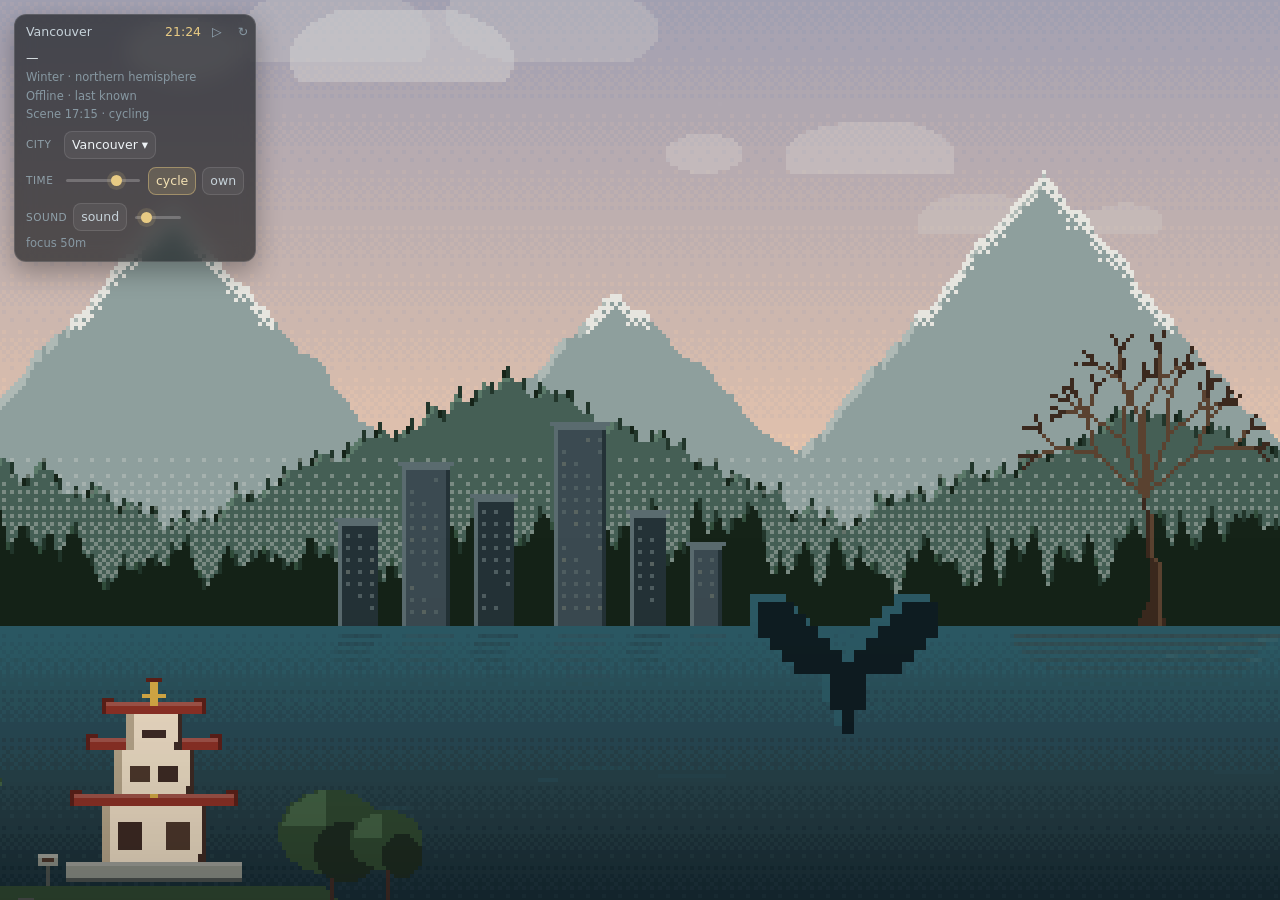
==== focus/index.html @ d21e5968 "Move all controls into the corner card, drop the bottom bar and manual weather" ====
<!doctype html>
<html lang="en">
<head>
<meta charset="utf-8">
<meta name="viewport" content="width=device-width,initial-scale=1">
<title>Pixel garden — six cities, one view</title>
<style>
  html,body{margin:0;height:100%;overflow:hidden;background:#070a0c}
  canvas{position:fixed;inset:0;display:block;image-rendering:pixelated;image-rendering:crisp-edges}

  /* ---- controls live inside the corner card ---- */
  #infoBody .ctl{display:flex;align-items:center;gap:6px;margin-top:5px}
  #infoBody .ctl .lbl{color:#8fa0a9;font-size:10.5px;letter-spacing:.05em;text-transform:uppercase;min-width:32px}
  #infoBody .ctl button{padding:4px 7px}
  #infoBody #hour{width:74px}
  #infoBody #vol{width:46px}
  button{font:inherit;color:#c6d2d9;background:rgba(255,255,255,.055);border:1px solid rgba(255,255,255,.11);
      border-radius:8px;padding:5px 8px;cursor:pointer;transition:background .15s,color .15s,border-color .15s}
  button:hover{background:rgba(255,255,255,.13);color:#fff}
  button[aria-pressed="true"]{background:rgba(232,203,132,.17);border-color:rgba(232,203,132,.45);color:#f4e2b4}
  input[type=range]{-webkit-appearance:none;appearance:none;height:3px;border-radius:2px;
      background:rgba(255,255,255,.22);outline:none;cursor:pointer}
  input[type=range]::-webkit-slider-thumb{-webkit-appearance:none;width:11px;height:11px;border-radius:50%;
      background:#e8cb84;box-shadow:0 0 0 4px rgba(232,203,132,.14);cursor:pointer}
  input[type=range]::-moz-range-thumb{width:11px;height:11px;border:0;border-radius:50%;background:#e8cb84}
  #cityBtn{color:#eef3f6}
  #cityMenu{position:fixed;z-index:7;display:flex;flex-direction:column;gap:2px;padding:6px;
      border-radius:12px;background:rgba(10,14,17,.9);border:1px solid rgba(255,255,255,.14);
      backdrop-filter:blur(12px);-webkit-backdrop-filter:blur(12px);
      box-shadow:0 14px 34px rgba(0,0,0,.45);min-width:132px}
  #cityMenu[hidden]{display:none}
  #cityMenu button{text-align:left;border:0;background:transparent;color:#c6d2d9;padding:6px 10px;
      border-radius:7px;white-space:nowrap}
  #cityMenu button:hover{background:rgba(255,255,255,.12);color:#fff}
  #cityMenu button[aria-pressed="true"]{color:#f4e2b4;background:rgba(232,203,132,.12)}

  /* ---- corner card (same contract as relax.html) ---- */
  #info{position:fixed;top:14px;left:14px;z-index:6;min-width:172px;
      background:rgba(10,14,17,.62);border:1px solid rgba(255,255,255,.13);border-radius:12px;
      backdrop-filter:blur(10px);-webkit-backdrop-filter:blur(10px);
      color:#e6edf1;font:12.5px/1.45 system-ui,-apple-system,"Segoe UI",sans-serif;overflow:hidden;
      box-shadow:0 10px 26px rgba(0,0,0,.3)}
  #infoHead{display:flex;align-items:center;gap:8px;width:100%;padding:8px 11px;
      background:transparent;border:0;color:inherit;font:inherit;cursor:pointer;text-align:left;border-radius:0}
  #infoHead:hover{background:rgba(255,255,255,.07)}
  #infoRefresh{background:transparent;border:0;color:#8798a2;font:inherit;line-height:1;
      padding:1px 3px;margin:0;cursor:pointer;border-radius:6px;display:inline-flex;align-items:center}
  #infoRefresh:hover:not(:disabled){color:#fff;background:rgba(255,255,255,.12)}
  #infoRefresh:disabled{opacity:.28;cursor:default}
  #infoRefresh.spin{animation:info-spin .9s linear infinite}
  @keyframes info-spin{to{transform:rotate(360deg)}}
  @media (prefers-reduced-motion: reduce){ #infoRefresh.spin{animation:none} }
  #infoPlace{flex:auto;color:#c6d2d9;overflow:hidden;text-overflow:ellipsis;white-space:nowrap}
  #infoClock{font-variant-numeric:tabular-nums;color:#e8cb84}
  #info .chev{font-size:9px;color:#8798a2;transition:transform .18s}
  #info:not(.closed) .chev{transform:rotate(180deg)}
  #infoBody{padding:0 11px 9px;display:flex;flex-direction:column;gap:3px}
  #info.closed #infoBody{display:none}
  #infoBody .row{display:flex;gap:6px;align-items:baseline}
  #infoPlay{background:transparent;border:0;color:#93a6b3;font:inherit;line-height:1;
      padding:1px 3px;margin:0 2px 0 0;cursor:pointer;border-radius:6px;display:inline-flex;align-items:center}
  #infoPlay:hover{color:#fff;background:rgba(255,255,255,.12)}
  #infoPlay[data-on="true"]{color:#e8cb84}
  #infoSession{color:#e8cb84;font-variant-numeric:tabular-nums;cursor:pointer}
  #infoSession.break{color:#9fd0b8}
  #infoSession.muted{color:#93a6b3}
  #infoBody .muted{color:#8798a2;font-size:11.5px;line-height:1.35}
  @media (max-width:760px){ #info{top:10px;left:10px;min-width:150px} }

  /* ---- the pagoda island is a link into the voxel garden ----
     Sits under the UI (z-index 4 < bar's 5 and card's 6) so it can never eat a
     click meant for the controls; the rectangle itself is placed in JS from the
     framebuffer geometry, so it tracks the island on any window size. */
  #gardenLink{position:fixed;z-index:4;display:block;cursor:pointer;border-radius:8px;
      text-decoration:none;-webkit-tap-highlight-color:transparent}
  #gardenLink .hint{position:absolute;left:50%;bottom:100%;transform:translate(-50%,-7px);
      padding:4px 9px;border-radius:999px;white-space:nowrap;pointer-events:none;
      background:rgba(10,14,17,.70);border:1px solid rgba(255,255,255,.14);
      color:#dfe8ee;font:11.5px/1 system-ui,-apple-system,"Segoe UI",sans-serif;
      letter-spacing:.06em;opacity:0;transition:opacity .16s}
  #gardenLink:hover .hint,#gardenLink:focus-visible .hint{opacity:1}
  #gardenLink:focus-visible{outline:2px solid rgba(232,203,132,.75);outline-offset:3px}
  @media (prefers-reduced-motion: reduce){ #gardenLink .hint{transition:none} }
</style>
</head>
<body>
<canvas id="scene"></canvas>

<a id="gardenLink" href="../voxel-garden/" aria-label="Enter the garden">
  <span class="hint" aria-hidden="true">enter the garden</span>
</a>

<div id="cityMenu" hidden>
  <button data-city="vancouver" aria-pressed="true">Vancouver</button>
  <button data-city="toronto" aria-pressed="false">Toronto</button>
  <button data-city="hawaii" aria-pressed="false">Hawai&lsquo;i</button>
  <button data-city="hongkong" aria-pressed="false">Hong Kong</button>
  <button data-city="amsterdam" aria-pressed="false">Amsterdam</button>
  <button data-city="sydney" aria-pressed="false">Sydney</button>
</div>
<div id="info">
  <div id="infoHead" role="button" tabindex="0" aria-expanded="true" title="Location, weather and time">
    <span id="infoPlace">Vancouver</span>
    <span id="infoClock">--:--</span>
    <button id="infoPlay" aria-label="Start a focus session" title="Start a focus session (f)">&#9655;</button>
    <button id="infoRefresh" aria-label="Refresh weather" title="Refresh weather now">&#8635;</button>
    <span class="chev" aria-hidden="true">&#9660;</span>
  </div>
  <div id="infoBody">
    <div class="row"><span id="infoCond">Clear sky</span><span id="infoTemp"></span></div>
    <div class="row muted" id="infoSeason"></div>
    <div class="row muted" id="infoMeta"></div>
    <div class="row muted" id="infoScene" hidden></div>
    <div class="ctl"><span class="lbl">city</span>
      <button id="cityBtn" aria-haspopup="true" aria-expanded="false" title="Change city">Vancouver &#9662;</button></div>
    <div class="ctl"><span class="lbl">time</span>
      <input id="hour" type="range" min="0" max="24" step="0.05" value="17.2" aria-label="Time of day">
      <button id="cycle" aria-pressed="true" title="Slow day and night cycle">cycle</button>
      <button id="own" aria-pressed="false" title="Use your own clock instead of the city's">own</button></div>
    <div class="ctl" style="margin-bottom:2px"><span class="lbl">sound</span>
      <button id="snd" aria-pressed="false" title="Ambient sound">sound</button>
      <input id="vol" type="range" min="0" max="1" step="0.01" value="0.18" aria-label="Volume"></div>
    <div class="row" id="infoSession"></div>
  </div>
</div>

<script>
"use strict";

/* =========================================================================
   Pixel garden — a low-resolution framebuffer drawn like pixel art, full bleed.
   Everything below paints into a ~480x270 art-pixel buffer using flat
   rectangles, per-pixel ordered dithering (4x4 Bayer) and image blits.
   No paths, no gradients: that keeps it honest pixel art and keeps the frame
   cheap enough to run at 60fps.
   ========================================================================= */

/* ------------------------------------------------------------------ utils */
const clamp = (v, a, b) => v < a ? a : v > b ? b : v;
const lerp  = (a, b, t) => a + (b - a) * t;

function mulberry32(a){
  return function(){
    a = (a + 0x6D2B79F5) | 0;
    let t = Math.imul(a ^ (a >>> 15), 1 | a);
    t = (t + Math.imul(t ^ (t >>> 7), 61 | t)) ^ t;
    return ((t ^ (t >>> 14)) >>> 0) / 4294967296;
  };
}

// ordered 4x4 Bayer matrix (values 0..15) — the whole dithering look comes from this
const BAYER = [0,8,2,10, 12,4,14,6, 3,11,1,9, 15,7,13,5];
const bay = (x, y) => BAYER[((y & 3) << 2) | (x & 3)];

const colCache = new Map();
function hex2rgb(h){
  const n = parseInt(h.slice(1), 16);
  return [(n >> 16) & 255, (n >> 8) & 255, n & 255];
}
function rgbArrStr(c){ return "rgb(" + (c[0] | 0) + "," + (c[1] | 0) + "," + (c[2] | 0) + ")"; }
function withA(h, a){
  const c = hex2rgb(h);
  return "rgba(" + c[0] + "," + c[1] + "," + c[2] + "," + a.toFixed(3) + ")";
}
function mixCol(a, b, t){                    // hex + hex -> rgb string
  t = t < 0 ? 0 : t > 1 ? 1 : t;
  const key = a + b + (t * 64 | 0);
  let v = colCache.get(key);
  if(v) return v;
  const A = hex2rgb(a), B = hex2rgb(b);
  v = rgbArrStr([lerp(A[0], B[0], t), lerp(A[1], B[1], t), lerp(A[2], B[2], t)]);
  colCache.set(key, v);
  return v;
}
function darken(h, f){
  const c = hex2rgb(h);
  return rgbArrStr([c[0] * f, c[1] * f, c[2] * f]);
}
function lighten(h, f){
  const c = hex2rgb(h);
  return rgbArrStr([lerp(c[0], 255, f), lerp(c[1], 255, f), lerp(c[2], 255, f)]);
}

/* ------------------------------------------------------------- DOM helpers */
const hasDOM = typeof document !== "undefined" && typeof document.createElement === "function";
function makeCanvas(w, h){
  const c = document.createElement("canvas");
  c.width  = Math.max(1, Math.round(w));
  c.height = Math.max(1, Math.round(h));
  return c;
}
const ctx2 = c => c.getContext("2d");

/* a rectangle is the only drawing primitive we allow ourselves */
function R(g, x, y, w, h, col){
  if(w <= 0 || h <= 0) return;
  g.fillStyle = col;
  g.fillRect(Math.round(x), Math.round(y), Math.max(1, Math.round(w)), Math.max(1, Math.round(h)));
}

/* ------------------------------------------------------------ mood table */
// copied verbatim from relax.html: keyframes are sky top/bottom, a multiply
// tint, and a night amount.  h in 0..24.
const MOOD = [
  { h: 0.0,  top: [7, 11, 24],    bot: [17, 27, 45],    tint: [28, 40, 84],   ta: 0.76, night: 1.00 },
  { h: 4.6,  top: [24, 30, 54],   bot: [64, 52, 80],    tint: [64, 56, 104],  ta: 0.62, night: 0.85 },
  { h: 6.4,  top: [152, 172, 206],bot: [244, 208, 182], tint: [255, 190, 150],ta: 0.20, night: 0.18 },
  { h: 9.0,  top: [178, 210, 232],bot: [238, 244, 246], tint: [255, 250, 240],ta: 0.05, night: 0.00 },
  { h: 13.0, top: [188, 220, 240],bot: [240, 246, 244], tint: [255, 255, 255],ta: 0.00, night: 0.00 },
  { h: 16.8, top: [200, 214, 236],bot: [251, 236, 212], tint: [255, 226, 186],ta: 0.12, night: 0.00 },
  { h: 18.6, top: [112, 100, 138],bot: [240, 164, 122], tint: [255, 152, 104],ta: 0.34, night: 0.24 },
  { h: 20.4, top: [22, 32, 54],   bot: [34, 46, 70],    tint: [36, 50, 100],  ta: 0.72, night: 0.90 },
  { h: 24.0, top: [7, 11, 24],    bot: [17, 27, 45],    tint: [28, 40, 84],   ta: 0.76, night: 1.00 }
];

function moodAt(h){
  h = ((h % 24) + 24) % 24;
  let i = 0;
  while(i < MOOD.length - 2 && h > MOOD[i + 1].h) i++;
  const a = MOOD[i], b = MOOD[i + 1];
  const t = (h - a.h) / Math.max(1e-6, b.h - a.h);
  const mix = (p, q) => [lerp(p[0], q[0], t), lerp(p[1], q[1], t), lerp(p[2], q[2], t)];
  return {
    top: mix(a.top, b.top), bot: mix(a.bot, b.bot), tint: mix(a.tint, b.tint),
    ta: lerp(a.ta, b.ta, t), night: lerp(a.night, b.night, t)
  };
}

/* --------------------------------------------------------------- palettes */
// 14-16 colours per city.  Everything painted into the layers comes from here;
// the mood tint is applied once, on top of the whole frame, so the palette is
// simply multiplied towards the hour's colour and stays limited.
const PAL = {
  vancouver: {
    mtnFar:"#8ea5a8", mtnFarHi:"#aec0c1", snow:"#e6eeee", mist:"#c9d6d7",
    mtn:"#45625a", mtnHi:"#5b7d70", fir:"#22382e", firHi:"#31503f", firLo:"#152419",
    tower:"#3b4d56", towerHi:"#5a6f76", towerLo:"#24333a",
    win:"#e8b564", water:"#173440", waterHi:"#2c5d6c", waterLo:"#0c2029", whale:"#0f1e24",
    // the near tree's four seasonal colour sets (petals / foliage / amber / bark)
    tree: {
      trunk:"#3b2a20", branch:"#5a4433", snow:"#e9f1f2",
      spring:{ c:"#f2bfd0", hi:"#fbe3ec", lo:"#cf8fa6", dot:"#fff4f8" },
      summer:{ c:"#2f4a38", hi:"#466b4d", lo:"#22382e", dot:"#3c5b45" },
      autumn:{ c:"#c88a3a", hi:"#e0a94e", lo:"#96602c", dot:"#d89a34" },
      winter:{ c:"#6b4a35", hi:"#8a6648", lo:"#4a3325", dot:"#e9f1f2" }
    }
  },
  toronto: {
    haze:"#c6b192", shore:"#8b8372", shoreHi:"#a69d8a",
    twr1:"#4b4237", twr2:"#3a342c", twr3:"#5d5346", twrHi:"#7c705f",
    cn:"#6f6659", cnHi:"#928776",
    maple:"#c07a2c", maple2:"#d89a34", mapleR:"#a8452a", trunk:"#3b2a20",
    water:"#274a5e", waterHi:"#3f6e83", waterLo:"#152e3c", win:"#ffd08a",
    tree: {
      trunk:"#3b2a20", branch:"#5b4534", snow:"#eaf1f2",
      spring:{ c:"#f6dbe4", hi:"#fdf0f4", lo:"#e5b9ca", dot:"#ffffff" },
      summer:{ c:"#4d6b3f", hi:"#6d8a52", lo:"#374e2d", dot:"#5c7d48" },
      autumn:{ c:"#c07a2c", hi:"#d89a34", lo:"#a8452a", dot:"#e0a94e" },
      winter:{ c:"#6a5848", hi:"#84705c", lo:"#4b3d32", dot:"#eaf1f2" }
    }
  },
  hawaii: {
    ridge:"#3d353d", ridgeHi:"#5e5259", ridgeLo:"#282229", haze:"#c9b7b2",
    sand:"#d9c48c", sandLo:"#bda874", sandHi:"#efdfb2",
    lava:"#241f24", palm:"#2c4030", palmHi:"#47683f", palmLo:"#1b2a1e",
    lagoon:"#1f6f78", lagoonHi:"#3fa0a0", lagoonLo:"#124a55",
    pink:"#e0576f", cream:"#f2e6d0",
    // a hibiscus/plumeria shrub: evergreen in the tropics, so winter keeps a
    // crown (fewer, paler blooms) instead of going bare
    tree: {
      trunk:"#3f3026", branch:"#5a4636", snow:"#eef2f0",
      spring:{ c:"#e88fa0", hi:"#f6cfd8", lo:"#cf6a7e", dot:"#f6e8d4" },
      summer:{ c:"#47683f", hi:"#618a52", lo:"#2c4030", dot:"#f2e6d0" },
      autumn:{ c:"#6f7a3e", hi:"#93a052", lo:"#4c5528", dot:"#e8b3aa" },
      winter:{ c:"#3a5240", hi:"#4e6b50", lo:"#26382a", dot:"#f4cfc8" }
    }
  },
  hongkong: {
    hill:"#1b3b40", hillHi:"#2a545a",
    t1:"#17323a", t2:"#1e424b", t3:"#26525c", tHi:"#3c6c74",
    neon:"#e0303a", neon2:"#ff6a4a", amber:"#ffc25e", win:"#ffd08a",
    water:"#0f2a33", waterHi:"#245a66", waterLo:"#081a20",
    haze:"#7d99a2", sail:"#a83a30",
    // bauhinia: orchid-pink blossom in spring, dense green summer, a little
    // autumn colour, and a bare-ish subtropical winter
    tree: {
      trunk:"#2b2320", branch:"#453630", snow:"#e9f1f2",
      spring:{ c:"#d886b6", hi:"#efc2da", lo:"#a8558a", dot:"#f7dcea" },
      summer:{ c:"#3b5a44", hi:"#527a58", lo:"#283e2e", dot:"#6f944f" },
      autumn:{ c:"#a87a3a", hi:"#c99a4e", lo:"#7a5528", dot:"#d8a552" },
      winter:{ c:"#5a4636", hi:"#75604c", lo:"#3d3028", dot:"#e9f1f2" }
    }
  },
  amsterdam: {
    brickA:"#8f3f2e", brickB:"#a9563c", brickC:"#c07050", brickD:"#d9c6a8",
    roof:"#463630", roofLo:"#2b2320", trim:"#ece0c8", door:"#3f3026",
    canal:"#2c5142", canalHi:"#4b7f68", canalLo:"#19312a",
    gold:"#d8a552", tulipR:"#d24b6a", tulipY:"#e8b23c", leaf:"#3d5a3a", elm:"#4d6b46",
    // the canal-side elm: fresh samara green in spring, deep green summer,
    // amber autumn, bare winter
    tree: {
      trunk:"#3b3028", branch:"#55463a", snow:"#e9f1f2",
      spring:{ c:"#a8c47a", hi:"#c9e0a0", lo:"#7fa15c", dot:"#e8e2b0" },
      summer:{ c:"#3d5a3a", hi:"#587a4c", lo:"#2c4229", dot:"#4d6b46" },
      autumn:{ c:"#a8762e", hi:"#c99a44", lo:"#7c5522", dot:"#d8a552" },
      winter:{ c:"#5c4c3c", hi:"#77654f", lo:"#41352a", dot:"#e9f1f2" }
    }
  },
  sydney: {
    haze:"#b9c9cf", farHill:"#7d98a0", farHillHi:"#9ab2b8", farLo:"#5c7680",
    tower:"#5c7480", towerHi:"#7e96a0", towerLo:"#3b4f59", win:"#ffd79a",
    steel:"#5d6975", steelHi:"#8b98a3", steelLo:"#39434d",
    stone:"#a2967f", stoneHi:"#c2b69d", stoneLo:"#6d6455",
    sail:"#f2efe3", sailHi:"#ffffff", sailLo:"#cfc9b8", shellShadow:"#b7b0a0",
    podium:"#8a6a52", grass:"#4c6b45", grassHi:"#6b8b57",
    sand:"#d9c79c", sandHi:"#efdfb2",
    jac:"#8b7fbd", jacHi:"#a99dd6", jacLo:"#5f5686", bark:"#3a3129",
    ferry:"#e8e6dc", ferryGreen:"#2f6b52",
    water:"#1b4453", waterHi:"#2f6a7d", waterLo:"#0d2530",
    // southern hemisphere, so the crown runs inverted: purple blossom in
    // spring (Oct), green summer, thinned olive autumn, bare-ish winter
    tree: {
      trunk:"#3a3129", branch:"#54473c", snow:"#eef2f0",
      spring:{ c:"#8b7fbd", hi:"#a99dd6", lo:"#5f5686", dot:"#c8c0e8" },
      summer:{ c:"#4c6b45", hi:"#6b8b57", lo:"#375032", dot:"#7fa15c" },
      autumn:{ c:"#7e8450", hi:"#9aa066", lo:"#5f6538", dot:"#b0a060" },
      winter:{ c:"#6a5a48", hi:"#88765f", lo:"#4c4034", dot:"#eef2f0" }
    }
  }
};

/* ------------------------------------------------------------ city records
   One record per city.  Everything that differs between cities lives here:
   the palette, the landmark art key, the clock zone, the coordinates for the
   Open-Meteo fetch, the drift key, any per-city rules (Sydney has no snow in
   its summer), and the near/mid `tree` spec that is the source of the drift.
   The builders way below are just a table keyed by landmark.

   `tree`: one species per city, baked into a layer with four seasonal crowns:
     kind    species label (documentation + harness)
     layer   "near" or "mid" (which baked layer it belongs to)
     x       frame x as a fraction of BW; an array means a small group of
             trunks of the same species (Toronto's maples, Sydney's jacarandas)
     baseY   trunk foot as a fraction of BH (0.665 == the waterline)
     h       trunk height in art px at the 480x270 reference size (array ok)
     form    silhouette: w/h crown box, cluster count, trunk width, lean
     crowns  per season: { w,h } size multipliers, `dots` bloom count,
             `gap` for the sky holes in autumn, or `bare: true` for winter
   The crown colours themselves live in PAL[city].tree[season]. */
const CITIES = [
  {
    id: "vancouver", name: "Vancouver", seed: 11,
    lat: 49.2827, lon: -123.1207, tz: "America/Vancouver",
    palette: PAL.vancouver, landmark: "vancouver", drift: "vancouver",
    // a cherry on the far shore: blossom in spring, then a dark fir-green
    // canopy (its summer drift is fir needles), amber autumn, bare winter
    tree: {
      kind: "cherry", layer: "mid", x: 0.79, baseY: 0.665, h: 38,
      form: { w: 28, h: 26, clusters: 3, trunk: 2, lean: -2, shape: "broad" },
      crowns: {
        spring: { w: 1.00, h: 0.95, dots: 9, lift: 0.55 },
        summer: { w: 1.06, h: 1.05, dots: 0, lift: 0.55 },
        autumn: { w: 0.96, h: 0.90, dots: 3, gap: 0.55, lift: 0.55 },
        winter: { bare: true, twig: 0.85 }
      }
    }
  },
  {
    id: "toronto", name: "Toronto", seed: 23,
    lat: 43.6532, lon: -79.3832, tz: "America/Toronto",
    palette: PAL.toronto, landmark: "toronto", drift: "toronto",
    // the two maples on the near island bank, moved into the tree system
    tree: {
      kind: "maple", layer: "mid", x: [0.72, 0.84], baseY: 0.665, h: [38, 30],
      form: { w: 29, h: 27, clusters: 3, trunk: 2, lean: 1, shape: "broad" },
      crowns: {
        spring: { w: 1.00, h: 0.92, dots: 0, lift: 0.55 },
        summer: { w: 1.08, h: 1.06, dots: 0, lift: 0.55 },
        autumn: { w: 1.00, h: 0.95, dots: 0, gap: 0.50, lift: 0.55 },
        winter: { bare: true, twig: 0.90 }
      }
    }
  },
  {
    id: "hawaii", name: "Hawai'i", seed: 37,
    lat: 21.3069, lon: -157.8583, tz: "Pacific/Honolulu",
    palette: PAL.hawaii, landmark: "hawaii", drift: "hawaii",
    // a plumeria/hibiscus shrub on the beach; tropical, so it never goes bare
    tree: {
      kind: "plumeria", layer: "mid", x: 0.79, baseY: 0.665, h: 15,
      form: { w: 34, h: 24, clusters: 4, trunk: 2, lean: 1, shape: "shrub" },
      crowns: {
        spring: { w: 0.98, h: 0.92, dots: 10, lift: 0.60 },
        summer: { w: 1.06, h: 1.02, dots: 7, lift: 0.60 },
        autumn: { w: 0.98, h: 0.94, dots: 5, gap: 0.28, lift: 0.60 },
        winter: { w: 0.92, h: 0.88, dots: 4, lift: 0.60 }
      }
    }
  },
  {
    id: "hongkong", name: "Hong Kong", seed: 41,
    lat: 22.3193, lon: 114.1694, tz: "Asia/Hong_Kong",
    palette: PAL.hongkong, landmark: "hongkong", drift: "hongkong",
    // a bauhinia on the Kowloon promenade, in front of the tower wall
    tree: {
      kind: "bauhinia", layer: "mid", x: 0.79, baseY: 0.665, h: 34,
      form: { w: 27, h: 24, clusters: 3, trunk: 2, lean: -1, shape: "broad" },
      crowns: {
        spring: { w: 1.00, h: 0.94, dots: 7, lift: 0.55 },
        summer: { w: 1.08, h: 1.06, dots: 0, lift: 0.55 },
        autumn: { w: 0.96, h: 0.92, dots: 0, gap: 0.35, lift: 0.55 },
        winter: { bare: true, twig: 0.80 }
      }
    }
  },
  {
    id: "amsterdam", name: "Amsterdam", seed: 53,
    lat: 52.3676, lon: 4.9041, tz: "Europe/Amsterdam",
    palette: PAL.amsterdam, landmark: "amsterdam", drift: "amsterdam",
    // the canal-side elms, standing on the far bank in the gable gaps
    tree: {
      kind: "elm", layer: "mid", x: [0.72, 0.84], baseY: 0.665, h: [28, 36],
      form: { w: 24, h: 30, clusters: 3, trunk: 2, lean: 0, shape: "tall" },
      crowns: {
        spring: { w: 0.94, h: 1.00, dots: 6, lift: 0.50 },
        summer: { w: 1.04, h: 1.08, dots: 0, lift: 0.50 },
        autumn: { w: 0.94, h: 0.96, dots: 0, gap: 0.45, lift: 0.50 },
        winter: { bare: true, twig: 0.85 }
      }
    }
  },
  {
    id: "sydney", name: "Sydney", seed: 61,
    lat: -33.8688, lon: 151.2093, tz: "Australia/Sydney",
    palette: PAL.sydney, landmark: "sydney", drift: "sydney",
    noSnow: ["summer"],      // December is high summer here: no snow, by construction
    // the two jacarandas on the sandstone quay, moved into the tree system;
    // the hemisphere inverts the calendar, not the crown colours
    tree: {
      kind: "jacaranda", layer: "mid", x: [0.72, 0.84], baseY: 0.665, h: [36, 29],
      form: { w: 28, h: 27, clusters: 3, trunk: 2, lean: -1, shape: "tall" },
      crowns: {
        spring: { w: 1.00, h: 1.00, dots: 8, lift: 0.52 },
        summer: { w: 1.06, h: 1.06, dots: 0, lift: 0.52 },
        autumn: { w: 0.86, h: 0.90, dots: 0, gap: 0.60, lift: 0.52 },
        winter: { bare: true, twig: 0.95, tuft: 2 }
      }
    }
  }
];

const CITY_BY_ID = {};
for(const c of CITIES) CITY_BY_ID[c.id] = c;
const CITY_IDS = CITIES.map(c => c.id);
const cityRecord = id => CITY_BY_ID[id] || CITIES[0];

/* --------------------------------------------------------------- seasons
   Hemisphere-aware: the same calendar month is a different season below the
   equator.  The month comes from the city's *local* date through Intl, so in
   October Toronto is in autumn and Sydney is in spring. */
const SEASONS = ["spring", "summer", "autumn", "winter"];   // March-first
function hemisphereOf(lat){ return lat < 0 ? "south" : "north"; }
function seasonOf(month, lat){
  // month 1..12: Mar-May spring, Jun-Aug summer, Sep-Nov autumn, Dec-Feb winter;
  // the southern hemisphere is that shifted by two seasons.
  if(!Number.isFinite(month)) month = 1;
  const m = (((Math.round(month) - 3) % 12) + 12) % 12;
  const idx = Math.floor(m / 3);
  const flip = hemisphereOf(lat) === "south" ? 2 : 0;
  return SEASONS[(idx + flip) % 4];
}
function localParts(tz){
  try{
    const parts = new Intl.DateTimeFormat("en-GB", {
      timeZone: tz, year: "numeric", month: "2-digit", day: "2-digit",
      hour: "2-digit", minute: "2-digit", hour12: false
    }).formatToParts(new Date());
    const get = t => Number((parts.find(p => p.type === t) || {}).value);
    return { year: get("year"), month: get("month"), day: get("day"),
             hour: get("hour") % 24, minute: get("minute") };
  }catch(e){
    const d = new Date();
    return { year: d.getFullYear(), month: d.getMonth() + 1, day: d.getDate(),
             hour: d.getHours(), minute: d.getMinutes() };
  }
}
function localHour(tz){
  const p = localParts(tz);
  return p.hour + p.minute / 60;
}
function seasonNow(id){
  const c = cityRecord(id || state.city);
  return seasonOf(localParts(c.tz).month, c.lat);
}

/* ---------------------------------------------------------- seasonal drift
   One table keyed by (city id, season): sprite colours, fall rate, sideways
   wobble, how much of the shared particle pool to use, and the sprite shape.
   `cols` are palette values or hex.  The particles now leave from the emitters
   of the city's baked tree crowns (`scene.treeEmitters`); `ambient` is the
   optional fraction of the pool that still trickles in from the top of the
   frame (only Hong Kong's summer haze motes use it — haze has no canopy).
   A season mapped to null means no drift at all. */
const PLUMERIA = { cols: [PAL.hawaii.cream, "#f4cfc8", "#e8b3aa"],
                   rate: 6, wobble: 11, n: 14, shape: "petal" };
const DRIFT = {
  vancouver: {
    spring: { cols: ["#f7d9e0", "#f0bfcb", "#fbeef1"], rate: 9,  wobble: 14, n: 16, shape: "petal" },  // cherry
    summer: { cols: ["#2f4a38", "#3c5b45", "#22382e"], rate: 11, wobble: 6,  n: 12, shape: "seed"  },  // fir needles
    autumn: { cols: ["#b9743a", "#d39a4e", "#8f5a2e"], rate: 12, wobble: 15, n: 18, shape: "leaf"  },  // leaves
    winter: null
  },
  toronto: {
    spring: { cols: ["#f6dbe4", "#eec3d1", "#fdf0f4"], rate: 9,  wobble: 13, n: 18, shape: "petal" },  // blossom
    summer: { cols: ["#dfd6ad", "#c6b98a", "#f1ead0"], rate: 7,  wobble: 20, n: 12, shape: "seed"  },  // seeds
    autumn: { cols: [PAL.toronto.maple, PAL.toronto.maple2, PAL.toronto.mapleR],
                       rate: 13, wobble: 16, n: 24, shape: "leaf" },                                    // maple
    winter: null
  },
  hawaii: {                                  // plumeria, all year round
    spring: PLUMERIA, summer: PLUMERIA, autumn: PLUMERIA, winter: PLUMERIA
  },
  hongkong: {
    spring: { cols: ["#d886b6", "#c266a0", "#efc2da"], rate: 8, wobble: 13, n: 14, shape: "petal" },  // bauhinia
    summer: { cols: ["#dfe8ec", "#c9d6db", "#f2f6f7"], rate: 3, wobble: 5,  n: 16, shape: "mote",
              ambient: 1 },                                                                     // sea haze
    autumn: null,
    winter: null
  },
  amsterdam: {
    // the elm's spring drift is its pale samara/blossom, so it has a canopy to
    // fall from; the red/yellow tulip colours live on in the (dead) window box
    spring: { cols: ["#cfe0a8", "#b9cf8f", "#e6efc2"], rate: 9, wobble: 12, n: 14, shape: "petal" },  // elm blossom
    summer: { cols: ["#c8c39a", "#b0aa7c", "#e2ddb8"], rate: 8,  wobble: 18, n: 12, shape: "seed" },  // elm seeds
    autumn: { cols: ["#8f6b34", "#b08344", "#6f5228"], rate: 12, wobble: 15, n: 16, shape: "leaf" },  // leaves
    winter: null
  },
  sydney: {
    spring: { cols: [PAL.sydney.jac, PAL.sydney.jacHi, PAL.sydney.jacLo],
                       rate: 8, wobble: 13, n: 18, shape: "petal" },                                     // jacaranda
    summer: null,                             // clear beach light, nothing falling
    autumn: null,
    winter: null
  }
};
function driftFor(id, season){
  const c = cityRecord(id || state.city);
  const byCity = DRIFT[c.drift];
  return (byCity && byCity[season || state.season]) || null;
}

/* --------------------------------------------------------------- state */
const reduceMotion = (typeof matchMedia === "function")
  ? matchMedia("(prefers-reduced-motion: reduce)").matches : false;
const isFirefox = (typeof navigator !== "undefined" && /firefox/i.test(navigator.userAgent));

const state = {
  city: "vancouver",
  hour: 17.2,
  cycleOn: !reduceMotion,
  own: false,            // "own time" mode: use the machine clock, manual weather
  wx: "clear",           // clear | rain | snow
  wxAuto: true,
  rainAmt: 0, snowAmt: 0,
  rainTarget: 0, snowTarget: 0,
  cloudAmt: 0,
  season: "autumn",      // refreshed from the city's local date in refreshSeason()
  seasonOverride: null   // harness-only: force a season for a capture
};

/* the season that city is actually in right now (local date + latitude).
   This is also the one place a season rollover is noticed: when state.season
   changes the baked scene is rebuilt once (the tree gets its new crown), and
   every later frame blits the cached layers.  Same one-off cost as a city
   switch, at most four times a session. */
function refreshSeason(){
  const c = cityRecord(state.city);
  const next = state.seasonOverride || seasonOf(localParts(c.tz).month, c.lat);
  const changed = next !== state.season;
  state.season = next;
  if(changed && scene && scene.id === state.city) buildScene(state.city);
  return state.season;
}
/* Some cities have a season in which snow simply cannot happen (Sydney in its
   December summer).  Everything that can set weather goes through this. */
function snowAllowed(season){
  const c = cityRecord(state.city);
  const s = season || state.season || "winter";
  return !c.noSnow || c.noSnow.indexOf(s) < 0;
}

/* ------------------------------------------------------- framebuffer setup */
let cv = null, dctx = null;
let BW = 480, BH = 270, px = 3;            // art-pixel buffer + integer scale
let bx = 0, by = 0;                        // where the buffer sits on the canvas
let buf = null, bctx = null;               // the framebuffer we draw into
let frameCv = null, sillCv = null;         // window frame + sill dressing
let stars = [], rain = [], snow = [], drift = [], clouds = [], birds = [];
let scene = null;                          // current city's baked layers
// bake bookkeeping: the harness asserts a season change rebuilds the scene
// exactly once.  `scene` counts successful (non-cached) bakes, `hits` the
// cached calls, `byCity` splits them per city.
const bakeStats = { scene: 0, near: 0, hits: 0, byCity: {} };
let skyCv = null, skyBucket = -999;
let waterCv = null, waterCity = "";
let yW = 181;                              // waterline in art pixels
const PAD = 16;                            // extra art px each side of layers (parallax)

function allocate(bw, bh, pixel){
  BW = Math.max(160, Math.round(bw));
  BH = Math.max(120, Math.round(bh));
  px = Math.max(1, Math.round(pixel));
  yW = Math.round(BH * 0.665);

  buf  = makeCanvas(BW, BH);
  bctx = ctx2(buf);
  bctx.imageSmoothingEnabled = false;

  skyCv = makeCanvas(BW, BH);
  skyBucket = -999;
  waterCv = null; waterCity = "";

  frameCv = buildFrame();
  buildClouds();
  buildStars();
  buildParticles();
  buildScene(state.city);
  buildSill(state.city);
}

/* ------------------------------------------------------------------ sprites */
/* a tiny bitmap font of pixels: rows of characters, a colour map */
function drawBits(g, bits, map, x, y, scale){
  scale = scale || 1;
  for(let r = 0; r < bits.length; r++){
    const row = bits[r];
    for(let c = 0; c < row.length; c++){
      const ch = row[c];
      if(ch === "." || ch === " ") continue;
      const col = map[ch];
      if(!col) continue;
      R(g, x + c * scale, y + r * scale, scale, scale, col);
    }
  }
}

/* =========================================================================
   Baked city art.  Each city paints three transparent layer canvases that are
   wider than the framebuffer (PAD art px either side) so they can be blitted at
   a slowly drifting offset for parallax.  They are built once per city/resize:
   a frame only blits them, which is why 60fps is easy.
   ========================================================================= */

const rgbCache = new Map();
function rgbOf(h){
  let v = rgbCache.get(h);
  if(!v){ v = hex2rgb(h); rgbCache.set(h, v); }
  return v;
}
function rgbA(h, a){ const c = rgbOf(h); return [c[0], c[1], c[2], a]; }

/* cyclic smoothed noise, used for ridge lines and forest edges */
function smoothNoise(rnd, n, passes){
  let a = new Float32Array(n);
  for(let i = 0; i < n; i++) a[i] = rnd() * 2 - 1;
  for(let p = 0; p < passes; p++){
    const b = new Float32Array(n);
    for(let i = 0; i < n; i++) b[i] = (a[(i - 1 + n) % n] + a[i] * 2 + a[(i + 1) % n]) * 0.25;
    a = b;
  }
  return a;
}

/* A dithered alpha band, rendered per-pixel into a throwaway canvas: this is how
   haze, mist and glints stay in the same ordered-dither language as the sky. */
function ditherBand(w, h, fn){
  const c = makeCanvas(w, h), g = ctx2(c);
  const img = g.createImageData(w, h), d = img.data;
  for(let y = 0; y < h; y++){
    for(let x = 0; x < w; x++){
      const col = fn(x, y);
      if(!col) continue;
      const i = (y * w + x) * 4;
      d[i] = col[0]; d[i+1] = col[1]; d[i+2] = col[2]; d[i+3] = col[3];
    }
  }
  g.putImageData(img, 0, 0);
  return c;
}

/* --------------------------------------------------------------- buildings */
function drawTower(s, gName, g, x, baseY, w, h, body, hi, lo, glass, opt){
  opt = opt || {};
  const pal = s.pal;
  R(g, x, baseY - h, w, h, body);
  R(g, x, baseY - h, 1, h, hi);                       // lit left arris
  if(w > 2) R(g, x + w - 1, baseY - h + 1, 1, h - 1, lo);
  R(g, x, baseY - h, w, 1, hi);                       // top cap
  R(g, x - 1, baseY - h - 1, w + 2, 1, hi);

  const step = opt.winStep || 3;
  const litChance = opt.lit === undefined ? 0.5 : opt.lit;
  for(let yy = baseY - h + 3; yy < baseY - 2; yy += step){
    for(let xx = x + 2; xx <= x + w - 2; xx += 3){
      if((((xx * 5 + yy * 11) >> 1) & 3) === 0) continue;    // irregular mullions
      R(g, xx, yy, 1, 1, glass);                             // glass in daylight
      if(s.rnd() < litChance && s.windows.length < 520)
        addWin(s, gName, xx, yy, 1, 1, opt.litCol || pal.win, opt.dim || 1);
    }
  }
  if(opt.crown){                                   // stepped crown on the tall ones
    const cw = Math.max(3, Math.round(w * 0.62));
    R(g, x + Math.round((w - cw) / 2), baseY - h - 5, cw, 4, body);
    R(g, x + Math.round((w - cw) / 2), baseY - h - 5, cw, 1, hi);
    if(opt.crown > 1){
      const cw2 = Math.max(2, Math.round(w * 0.3));
      R(g, x + Math.round((w - cw2) / 2), baseY - h - 9, cw2, 4, body);
      R(g, x + Math.round((w - cw2) / 2), baseY - h - 9, cw2, 1, hi);
    }
  }
  if(opt.antenna) R(g, x + Math.floor(w / 2), baseY - h - 1 - opt.antenna, 1, opt.antenna, lo);
  s.props.push({ g: gName, x, w, h, col: body });
}

function addWin(s, g, x, y, w, h, col, dim){
  const r = s.rnd();
  s.windows.push({ g, x, y, w, h, col, dim: dim || 1,
                   ph: r * 6.283, per: 7 + s.rnd() * 24, bias: s.rnd() });
}

/* ------------------------------------------------------------------- trees */
function coniferFringe(s, g, yBase, base, amp, colA, colB, colC){
  const n = smoothNoise(s.rnd, s.LW, 2);
  for(let x = 0; x < s.LW; x++){
    const h = Math.round(base + n[x] * amp + Math.sin(x * 0.037) * amp * 0.5);
    if(h < 3) continue;
    R(g, x, yBase - h, 1, h + 3, colA);
    if((x & 3) === 0) R(g, x, yBase - h - 2, 1, 3, colB);   // tree spike
    if((x & 7) === 3) R(g, x, yBase - h - 1, 1, 2, colC);
  }
}

function palm(s, g, x, baseY, h, lean, trunk, frond, frondHi, shadow){
  let tipX = x, tipY = baseY - h;
  for(let r = 0; r < h; r++){
    const t = r / h;
    const dx = Math.round(lean * t * t * 11);
    const w = r > h * 0.7 ? 1 : 2;
    R(g, x + dx, baseY - r, w, 1, trunk);
    if(w === 2 && (r & 1) === 0) R(g, x + dx + 1, baseY - r, 1, 1, shadow);
    tipX = x + dx + 1; tipY = baseY - r;
  }
  R(g, x - 1, baseY - 1, 4, 1, shadow);
  const cx = tipX, cy = tipY - 1;
  for(let i = 0; i < 8; i++){
    const a = -2.72 + i * 0.40 + (s.rnd() - 0.5) * 0.14;
    const len = 7 + Math.round(s.rnd() * 5);
    for(let k = 1; k <= len; k++){
      const fx = cx + Math.cos(a) * k * 1.45;
      const fy = cy + Math.sin(a) * k * 0.8 + k * k * 0.11;
      const thick = k < len * 0.35 ? 2 : 1;
      R(g, fx, fy, thick, 1, k < len * 0.55 ? frondHi : frond);
    }
  }
  R(g, cx - 1, cy, 3, 2, frond);
  R(g, cx - 1, cy + 2, 2, 1, frond);
  R(g, cx, cy + 2, 1, 1, shadow);
}

/* --------------------------------------------------------------- houses (AMS) */
function gableHouse(s, g, x, baseY, w, h, body, roof, trim, door, type){
  const shadeL = lighten(body, 0.12), shadeR = darken(body, 0.74);
  R(g, x, baseY - h, w, h, body);
  R(g, x, baseY - h, 1, h, shadeL);
  R(g, x + w - 1, baseY - h, 1, h, shadeR);
  R(g, x, baseY - 2, w, 2, darken(body, 0.6));         // plinth
  R(g, x, baseY - h - 1, w, 1, trim);                  // white cornice
  let topY = baseY - h - 1;

  if(type === 0){                                       // stepped gable
    let sw = w;
    for(let i = 0; i < 4; i++){
      sw = Math.max(4, sw - 4);
      topY -= 3;
      const sx = x + Math.round((w - sw) / 2);
      R(g, sx, topY, sw, 3, i === 3 ? roof : body);
      R(g, sx, topY, sw, 1, i === 3 ? trim : shadeL);
      if(i === 3) R(g, sx, topY + 3, sw, 1, trim);
    }
    R(g, x + Math.round(w / 2) - 1, topY - 2, 2, 2, trim);
  } else if(type === 1){                                // bell gable
    for(let i = 1; i <= 4; i++){
      const ww = Math.max(4, Math.round(w * (0.98 - i * 0.19)));
      topY -= 2;
      const sx = x + Math.round((w - ww) / 2);
      R(g, sx, topY, ww, 2, i === 4 ? roof : body);
      R(g, sx, topY, ww, 1, i === 4 ? roof : trim);
      R(g, sx, topY, 1, 2, shadeL);
    }
  } else {                                              // neck gable with a spout
    R(g, x - 1, topY - 2, w + 2, 2, roof);
    R(g, x - 1, topY - 2, w + 2, 1, trim);
    R(g, x + Math.round(w / 2) - 2, topY - 7, 5, 5, body);
    R(g, x + Math.round(w / 2) - 2, topY - 7, 5, 1, trim);
    R(g, x + Math.round(w / 2) - 1, topY - 9, 3, 2, roof);
  }
  // windows: 1-2 columns of 4x6 glass in a 1px white frame
  const cols = w >= 30 ? 2 : 1;
  for(let yy = topY + 11; yy < baseY - 11; yy += 11){
    for(let c = 0; c < cols; c++){
      const wx = x + (cols === 1 ? Math.round(w / 2) - 3 : 5 + c * (w - 14));
      if(wx + 6 > x + w - 2) continue;
      R(g, wx, yy, 6, 8, trim);
      R(g, wx + 1, yy + 1, 4, 6, door);
      R(g, wx + 1, yy + 4, 4, 1, trim);
      if(s.rnd() < 0.5 && s.windows.length < 520)
        addWin(s, "mid", wx + 1, yy + 1, 4, 6, s.gold || s.pal.gold, 1);
    }
  }
  // door with a step
  const dx = x + Math.round(w / 2) - 2;
  R(g, dx, baseY - 8, 5, 8, door);
  R(g, dx, baseY - 8, 5, 1, trim);
  R(g, dx + 3, baseY - 5, 1, 1, trim);
  R(g, dx - 1, baseY - 1, 7, 1, trim);
  s.props.push({ g: "mid", x, w, h: Math.min(h, 40), col: body });
}

/* =========================================================== city builders */
const BUILD = {};

/* a rounded canopy, drawn as spans so it does not read as a stack of boxes */
function blob(g, cx, cy, rx, ry, col, hi){
  for(let y = -ry; y <= ry; y++){
    const t = y / (ry + 0.5);
    const halfW = Math.round(rx * Math.sqrt(Math.max(0, 1 - t * t)));
    if(halfW <= 0) continue;
    R(g, cx - halfW, cy + y, halfW * 2, 1, col);
  }
  if(!hi) return;
  for(let y = -ry; y <= -Math.round(ry * 0.15); y++){
    const t = y / (ry + 0.5);
    const halfW = Math.round(rx * Math.sqrt(Math.max(0, 1 - t * t)));
    if(halfW > 3) R(g, cx - halfW + 1, cy + y, halfW - 2, 1, hi);
  }
}

/* ------------------------------------------------ Vancouver: ridge + firs */
BUILD.vancouver = function(s){
  const p = s.pal, Y = s.yW, LW = s.LW, H = s.BH;
  const F = (x,y,w,h,c) => R(s.far, x, y, w, h, c);
  const M = (x,y,w,h,c) => R(s.mid, x, y, w, h, c);
  const N = (x,y,w,h,c) => R(s.near, x, y, w, h, c);

  // ---- distant coastal range: angular peaks under snow, paling with distance
  const n1 = smoothNoise(s.rnd, LW, 3);
  const farPeaks = [
    { c: 4,   h: 66,  w: 92 }, { c: 112, h: 104, w: 96 }, { c: 224, h: 84, w: 88 },
    { c: 330, h: 114, w: 98 }, { c: 444, h: 82, w: 90 },  { c: 528, h: 72, w: 82 }
  ];
  const ridgeA = x => {
    let h = 0;
    for(let i = 0; i < farPeaks.length; i++){
      const pk = farPeaks[i], d = Math.abs(x - pk.c) / pk.w;
      if(d < 1) h = Math.max(h, pk.h * (1 - d));
    }
    return h + n1[x] * 3;
  };
  for(let x = 0; x < LW; x++){
    const h = Math.round(ridgeA(x));
    if(h < 3) continue;
    const y = Y - h;
    F(x, y, 1, h + 3, p.mtnFar);
    if(h > Math.round(ridgeA(x - 2)) + 1) F(x, y, 1, Math.min(3, h), p.mtnFarHi);
    if(h > 76){
      const cap = Math.round(3 + (h - 76) * 0.5);
      for(let r = 0; r < cap; r++) if(bay(x, y + r) < 16 - r * 3) F(x, y + r, 1, 1, p.snow);
    }
  }

  // ---- nearer ridge, greener, with conifer tips on the skyline
  const n2 = smoothNoise(s.rnd, LW, 2);
  const nearPeaks = [{ c: 52, h: 48, w: 132 }, { c: 196, h: 62, w: 140 },
                     { c: 358, h: 54, w: 150 }, { c: 506, h: 44, w: 120 }];
  const ridgeB = x => {
    let h = 0;
    for(let i = 0; i < nearPeaks.length; i++){
      const pk = nearPeaks[i], d = Math.abs(x - pk.c) / pk.w;
      if(d < 1) h = Math.max(h, pk.h * (1 - d));
    }
    return h + n2[x] * 5;
  };
  for(let x = 0; x < LW; x++){
    const h = Math.round(ridgeB(x));
    if(h < 3) continue;
    const y = Y - h;
    F(x, y, 1, h + 3, p.mtn);
    if(h > Math.round(ridgeB(x - 2)) + 1) F(x, y, 1, Math.min(2, h), p.mtnHi);
    if((x & 3) === 0) F(x, y - 2, 1, 3, p.fir);
    if((x & 7) === 3) F(x, y - 1, 1, 2, p.firLo);
  }

  // ---- mist pooled along the waterline
  const mist = ditherBand(LW, 44, (x, y) =>
    bay(x, y + 6) < Math.round((y / 44) * 11) ? rgbA(p.mist, 255) : null);
  s.far.globalAlpha = 0.4;
  s.far.drawImage(mist, 0, Y - 44);
  s.far.globalAlpha = 1;

  // ---- forest fringe and a slim downtown behind it
  coniferFringe(s, s.mid, Y, 20, 12, p.firLo, p.fir, p.firHi);
  const towers = [[-80, 10, 26], [-64, 12, 40], [-46, 10, 32], [-26, 13, 50], [-7, 9, 28], [8, 8, 20]];
  for(let i = 0; i < towers.length; i++){
    const t = towers[i];
    drawTower(s, "mid", s.mid, Math.round(s.cx + t[0]), Y, t[1], t[2],
              i % 2 ? p.tower : p.towerLo, p.towerHi, p.towerLo,
              darken(p.towerHi, 0.88), { winStep: 3, lit: 0.38, litCol: p.win });
  }
  // ---- wet rocks, kept to the right so the garden owns the left corner
  const rocks = [[LW - 96, 30, 9], [LW - 62, 22, 7], [LW - 34, 28, 11], [LW - 12, 36, 9]];
  for(let i = 0; i < rocks.length; i++){
    const r = rocks[i];
    N(r[0], H - r[2], r[1], r[2], p.firLo);
    N(r[0], H - r[2], r[1], 2, p.fir);
    N(r[0] + 2, H - r[2] - 2, Math.round(r[1] * 0.4), 2, p.fir);
  }
  s.extra.whale = { x: Math.round(s.BW * 0.62) };
};

/* ------------------------------------------------------- Toronto: the tower */
BUILD.toronto = function(s){
  const p = s.pal, Y = s.yW, LW = s.LW, H = s.BH;
  const F = (x,y,w,h,c) => R(s.far, x, y, w, h, c);
  const M = (x,y,w,h,c) => R(s.mid, x, y, w, h, c);
  const N = (x,y,w,h,c) => R(s.near, x, y, w, h, c);

  // ---- hazy far shore, low skyline, warm
  const haze = ditherBand(LW, 40, (x, y) =>
    bay(x, y + 12) < Math.round(Math.pow(y / 40, 1.25) * 12) ? rgbA(p.haze, 255) : null);
  s.far.globalAlpha = 0.5;
  s.far.drawImage(haze, 0, Y - 40);
  s.far.globalAlpha = 1;
  F(0, Y - 2, LW, 4, p.shore);
  for(let i = 0; i < 34; i++){
    const x = Math.round(i * 15.6 + s.rnd() * 5);
    const w = 3 + Math.round(s.rnd() * 5), h = 4 + Math.round(s.rnd() * 14);
    F(x, Y - 2 - h, w, h + 3, p.shore);
    if(s.rnd() < 0.5) F(x, Y - 2 - h, w, 1, p.shoreHi);
    if(s.rnd() < 0.35) F(x + 1, Y - 4 - Math.round(s.rnd() * h * 0.6), 1, 1, p.win);
  }

  // ---- skyline: warm greys with one stepped crown, kept below the tower
  const sky = [
    [-112, 15, 40], [-92, 12, 54], [-70, 18, 46], [-36, 13, 60],
    [4, 16, 50], [26, 14, 64], [92, 16, 44], [114, 12, 56], [136, 17, 38]
  ];
  for(let i = 0; i < sky.length; i++){
    const t = sky[i];
    drawTower(s, "mid", s.mid, Math.round(s.cx + t[0]), Y, t[1], t[2],
              i % 3 === 0 ? p.twr1 : i % 3 === 1 ? p.twr2 : p.twr3,
              p.twrHi, darken(p.twr2, 0.8), darken(p.twr3, 0.6),
              { winStep: 3, lit: 0.42, litCol: p.win, crown: i === 5 ? 1 : 0 });
  }
  // Rogers Centre dome, squat and pale
  const dx0 = Math.round(s.cx + 48);
  for(let r = 0; r < 12; r++){
    const w = Math.round(34 * Math.sqrt(1 - r / 12.5));
    M(dx0 - w / 2, Y - r - 1, w, 1, r > 8 ? p.shoreHi : p.shore);
  }
  // CN Tower: shaft, pod, antenna
  const cx = Math.round(s.cx - 28);
  M(cx, Y - 118, 3, 118, p.cn);
  M(cx, Y - 118, 1, 118, p.cnHi);
  M(cx - 5, Y - 123, 13, 5, p.cn);
  M(cx - 5, Y - 123, 13, 1, p.cnHi);
  M(cx - 6, Y - 126, 15, 3, p.cn);
  M(cx - 6, Y - 126, 15, 1, p.cnHi);
  M(cx + 1, Y - 134, 1, 11, p.cn);
  M(cx - 1, Y - 142, 5, 8, p.cnHi);
  M(cx + 1, Y - 150, 1, 8, p.cn);
  addWin(s, "mid", cx + 1, Y - 122, 1, 2, p.win, 1.4);
  addWin(s, "mid", cx + 2, Y - 125, 1, 1, p.win, 1.4);

  // ---- near: island bank on the right; the maples on it are drawn by the
  // tree system (city.tree) after the landmark art, with seasonal crowns
  const bankTop = H - 15;
  const bankX = Math.round(LW * 0.68);
  N(bankX, bankTop, LW - bankX + 12, 15, p.trunk);
  N(bankX, bankTop, LW - bankX + 12, 1, p.shore);
  N(bankX + 10, bankTop + 4, 40, 1, p.shoreHi);
  N(bankX + 62, bankTop + 5, 34, 1, p.shoreHi);
};

/* -------------------------------------------- Hawai'i: Diamond Head + palms */
BUILD.hawaii = function(s){
  const p = s.pal, Y = s.yW, LW = s.LW, H = s.BH;
  const F = (x,y,w,h,c) => R(s.far, x, y, w, h, c);
  const M = (x,y,w,h,c) => R(s.mid, x, y, w, h, c);
  const N = (x,y,w,h,c) => R(s.near, x, y, w, h, c);

  // haze first, so it does not wash the ridge out
  const hz = ditherBand(LW, 34, (x, y) =>
    bay(x, y + 3) < Math.round(Math.pow(y / 34, 1.3) * 12) ? rgbA(p.haze, 255) : null);
  s.far.globalAlpha = 0.45;
  s.far.drawImage(hz, 0, Y - 34);
  s.far.globalAlpha = 1;

  // Diamond Head: long west slope, flat top, a notch, seaward cliffs on the east
  // Diamond Head: long west slope, dead-flat crown, a notch, a steep seaward cliff
  const dh = x => {
    if(x < -60 || x > 300) return 0;
    if(x < 44) return Math.round(68 * Math.pow((x + 60) / 104, 0.9));
    if(x < 96) return 68;
    if(x < 110) return 68 - Math.round((x - 96) * 1.15);
    if(x < 124) return 52 + Math.round((x - 110) * 0.85);
    if(x < 194) return 64;
    if(x < 238) return Math.round(64 * Math.pow((238 - x) / 44, 1.6));
    return 0;
  };
  for(let x = 0; x < LW; x++){
    const h = Math.max(0, Math.round(dh(x)));
    if(h < 2) continue;
    const y = Y - h;
    F(x, y, 1, h + 3, p.ridge);
    if(dh(x) - dh(x - 2) < 1.5) F(x, y, 1, 2, p.ridgeHi);
  }
  // facet the cone: lit west slopes, shaded seaward cliff, bright crown
  for(let x = 0; x < LW; x++){
    const h = Math.max(0, Math.round(dh(x)));
    if(h < 3) continue;
    const slope = dh(x) - dh(x - 3);
    const y = Y - h;
    if(slope > 1.2){
      for(let yy = y + 2; yy < Y; yy += 3) if(bay(x, yy) < 9) F(x, yy, 1, 1, p.ridgeHi);
    } else if(slope < -1.2){
      for(let yy = y + 2; yy < Y; yy += 2) if(bay(x, yy) < 8) F(x, yy, 1, 1, p.ridgeLo);
    } else {
      F(x, y, 1, 2, p.ridgeHi);
    }
  }
  // shadow pooled at the foot, plus a haze wash so the cone sits in the sea air
  for(let x = 0; x < LW; x++){
    const h = Math.max(0, Math.round(dh(x)));
    if(h > 20) F(x, Y - 9, 1, 10, p.ridgeLo);
  }
  const basemist = ditherBand(LW, 18, (x, y) =>
    bay(x, y + 4) < Math.round(Math.pow(y / 18, 1.4) * 11) ? rgbA(p.haze, 255) : null);
  s.far.globalAlpha = 0.34;
  s.far.drawImage(basemist, 0, Y - 18);
  s.far.globalAlpha = 1;
  // a low headland far right
  for(let x = 336; x < LW; x++){
    const h = Math.round(13 + Math.sin((x - 336) * 0.05) * 6);
    if(h > 2) F(x, Y - h, 1, h + 2, p.ridgeLo);
  }

  // beach: a wider band of sand with a dithered soft edge above it
  const beach = ditherBand(LW, 9, (x, y) =>
    BAYER[((y & 3) << 2) | (x & 3)] / 16 < Math.pow(y / 9, 1.6) * 0.8 ? rgbA(p.sandHi, 255) : null);
  s.mid.drawImage(beach, 0, Y - 9);
  M(0, Y - 5, LW, 8, p.sand);
  M(0, Y - 6, LW, 1, p.sandHi);
  for(let i = 0; i < 18; i++){
    const x = Math.round(s.rnd() * LW), w = 2 + Math.round(s.rnd() * 4);
    M(x, Y - 1 - Math.round(s.rnd() * 2), w, 2, p.lava);
  }
  for(let i = 0; i < 14; i++){
    const x = Math.round(s.rnd() * LW), y = Y - 3 - Math.round(s.rnd() * 2);
    M(x, y, 2, 2, p.pink);
    M(x, y, 1, 1, p.cream);
  }
  // hale: dark walls under a steep thatch roof
  const hx = Math.round(s.cx + 62);
  M(hx, Y - 9, 18, 9, p.lava);
  M(hx + 7, Y - 6, 4, 6, p.palmLo);
  M(hx - 3, Y - 12, 24, 3, p.palmHi);
  M(hx - 1, Y - 15, 20, 3, p.palm);
  M(hx + 4, Y - 17, 10, 2, p.palmHi);
  M(hx + 8, Y - 18, 3, 1, p.palmLo);

  const palms = [[64, 30, -1], [96, 44, -1], [132, 28, -1], [176, 38, -1],
                 [338, 34, 1], [382, 46, 1], [430, 30, 1], [478, 40, 1], [516, 32, 1]];
  for(let i = 0; i < palms.length; i++){
    const pl = palms[i];
    palm(s, s.mid, pl[0], Y - 1, pl[1], pl[2], p.palmLo, p.palm, p.palmHi, p.lava);
  }

  // near: the shallow lagoon shelf along the bottom edge
  N(0, H - 6, LW, 6, p.lagoonLo);
  N(0, H - 6, LW, 1, p.lagoon);
};

/* --------------------------------------------- Hong Kong: dense tower wall */
BUILD.hongkong = function(s){
  const p = s.pal, Y = s.yW, LW = s.LW, H = s.BH;
  const F = (x,y,w,h,c) => R(s.far, x, y, w, h, c);
  const M = (x,y,w,h,c) => R(s.mid, x, y, w, h, c);
  const N = (x,y,w,h,c) => R(s.near, x, y, w, h, c);

  // the Peak, and a stipple of towers on it
  for(let x = 0; x < LW; x++){
    const h = Math.round(50 + Math.sin(x * 0.0125) * 20 + Math.sin(x * 0.031 + 1.6) * 8);
    if(h > 2) F(x, Y - h, 1, h + 3, p.hill);
  }
  for(let i = 0; i < 40; i++){
    const x = Math.round(s.rnd() * LW);
    const w = 3 + Math.round(s.rnd() * 6);
    const hillH = 50 + Math.sin(x * 0.0125) * 20 + Math.sin(x * 0.031 + 1.6) * 8;
    const h = 6 + Math.round(s.rnd() * 20);
    F(x, Y - hillH - h + 5, w, h, p.hill);
    if(s.rnd() < 0.4) F(x, Y - hillH - h + 5, w, 1, p.hillHi);
    if(s.rnd() < 0.45) F(x + 1, Y - hillH - 4, 1, 1, p.amber);
  }
  const haze = ditherBand(LW, 44, (x, y) =>
    bay(x, y + 9) < Math.round((y / 44) * 9) ? rgbA(p.haze, 255) : null);
  s.far.globalAlpha = 0.34;
  s.far.drawImage(haze, 0, Y - 44);
  s.far.globalAlpha = 1;

  // the wall: stepped crowns, antennas, vertical neon
  const towers = [
    [-120, 20, 70, 0, 0], [-98, 13, 94, 2, 1], [-78, 21, 60, 0, 0], [-54, 15, 108, 2, 2],
    [-32, 19, 82, 1, 1], [-10, 13, 54, 0, 0], [9, 21, 122, 2, 2], [35, 15, 72, 1, 1],
    [55, 18, 96, 2, 0], [80, 13, 64, 0, 0], [98, 21, 106, 1, 1], [124, 15, 78, 0, 2]
  ];
  for(let i = 0; i < towers.length; i++){
    const t = towers[i];
    const x = Math.round(s.cx + t[0]), w = t[1], h = t[2], crown = t[3], style = t[4];
    const body = i % 3 === 0 ? p.t1 : i % 3 === 1 ? p.t2 : p.t3;
    drawTower(s, "mid", s.mid, x, Y, w, h, body, p.tHi, darken(p.t1, 0.7), darken(p.t2, 0.52),
              { winStep: 3, lit: 0.5, litCol: i % 2 ? p.win : p.amber,
                crown: crown, antenna: style === 1 ? 12 : 0 });
    if(style === 2){                                   // stepped shoulder, set back
      drawTower(s, "mid", s.mid, x + Math.round(w * 0.22), Y, Math.round(w * 0.56), Math.round(h * 0.9),
                body, p.tHi, darken(p.t1, 0.7), darken(p.t2, 0.52),
                { winStep: 4, lit: 0.35, litCol: p.amber });
    }
    if(style === 0){                                   // neon sign slab
      M(x + 2, Y - h + 13, 2, 15, p.neon);
      M(x + 2, Y - h + 13, 2, 2, p.neon2);
      M(x + 2, Y - h + 32, 2, 8, p.amber);
      s.lights.push({ kind: "neon", x: x + 2, y: Y - h + 13, w: 2, h: 15, col: p.neon, ph: s.rnd() * 6.3 });
    } else if(style === 1){
      M(x + w - 4, Y - h + 22, 2, 11, p.neon2);
      s.lights.push({ kind: "neon", x: x + w - 4, y: Y - h + 22, w: 2, h: 11, col: p.neon2, ph: s.rnd() * 6.3 });
    }
  }
  for(let i = 0; i < 30; i++) M(Math.round(s.rnd() * LW), Y - 1, 1, 1, p.amber);

  s.extra.junk = { x: Math.round(s.BW * 0.72), y: Y + 26 };
  s.lights.push({ kind: "lantern", x: 44, y: 20, col: p.neon, ph: 0 });
  s.lights.push({ kind: "lantern", x: s.BW - 58, y: 28, col: p.neon, ph: 2.1 });
};

/* ------------------------------------------ Amsterdam: gables, canal, bridge */
BUILD.amsterdam = function(s){
  const p = s.pal, Y = s.yW, LW = s.LW, H = s.BH;
  const F = (x,y,w,h,c) => R(s.far, x, y, w, h, c);
  const M = (x,y,w,h,c) => R(s.mid, x, y, w, h, c);
  const N = (x,y,w,h,c) => R(s.near, x, y, w, h, c);
  const SX = x => Math.round(x) + PAD;               // buffer x -> near layer x

  // distant rooftops and a church spire, faded
  for(let x = -12; x < LW; x += 10){
    const h = 10 + Math.round(s.rnd() * 13);
    F(x, Y - h, 8, h + 2, p.brickD);
    F(x + 1, Y - h - 3, 5, 3, p.roofLo);
    if(s.rnd() < 0.4) F(x + 2, Y - h + 4, 1, 2, p.door);
  }
  const spx = Math.round(s.cx + 96);
  F(spx, Y - 54, 2, 54, p.brickD);
  F(spx - 4, Y - 44, 10, 8, p.brickD);
  F(spx - 2, Y - 58, 6, 4, p.brickD);
  F(spx - 1, Y - 62, 4, 4, p.roofLo);
  const hz = ditherBand(LW, 50, (x, y) =>
    bay(x, y + 5) < Math.round((y / 50) * 12) ? rgbA(p.brickD, 255) : null);
  s.far.globalAlpha = 0.46;
  s.far.drawImage(hz, 0, Y - 50);
  s.far.globalAlpha = 1;

  // the gabled row: six narrow houses with real gaps between them
  const row = [
    [-126, 26, 40, 0, p.brickA], [-98, 30, 50, 1, p.brickB],
    [-64, 24, 36, 2, p.brickC], [-36, 32, 54, 0, p.brickB],
    [0, 26, 42, 1, p.brickA],   [30, 24, 34, 2, p.brickD],
    [58, 30, 48, 0, p.brickC],  [92, 26, 38, 1, p.brickA]
  ];
  for(let i = 0; i < row.length; i++){
    const r = row[i];
    gableHouse(s, s.mid, Math.round(s.cx + r[0]), Y, r[1], r[2], r[4], p.roof, p.trim, p.door, r[3]);
  }
  // the two elms in the gable gaps are drawn by the tree system (city.tree)
  // after this builder, so their crown follows the season

  // near: a low bridge across the far end of the canal, arches in shadow
  const by0 = Y + 3, bh = 9;
  const arches = [52, 136, 220, 304, 388, 472];
  for(let r = 0; r < bh; r++){
    const openings = [];
    if(r >= 1){
      const q = (bh - 1 - r) / (bh - 2);
      const hw = Math.round(16 * Math.sqrt(Math.max(0, 1 - q * q)));
      if(hw > 0) for(let a = 0; a < arches.length; a++) openings.push([arches[a] - hw, arches[a] + hw]);
    }
    openings.sort((a, b) => a[0] - b[0]);
    let x = 0;
    for(let a = 0; a < openings.length; a++){
      if(openings[a][0] > x) N(x, by0 + r, openings[a][0] - x, 1, r < 1 ? darken(p.brickB, 0.6) : darken(p.brickB, 0.84));
      N(openings[a][0], by0 + r, openings[a][1] - openings[a][0], 1, r === 1 ? p.trim : p.canalLo);
      x = Math.max(x, openings[a][1]);
    }
    if(x < LW) N(x, by0 + r, LW - x, 1, r < 1 ? darken(p.brickB, 0.6) : darken(p.brickB, 0.84));
  }
  N(0, by0, LW, 1, p.brickD);                        // coping
  N(0, by0 + 1, LW, 1, darken(p.brickB, 0.55));
  N(0, by0 + bh - 1, LW, 1, p.roofLo);               // wet foot
  for(let x = 4; x < LW; x += 16) N(x, by0 - 7, 1, 7, p.trim);
  N(0, by0 - 8, LW, 1, p.trim);
  N(0, by0 - 7, LW, 1, darken(p.brickB, 0.5));

  // a houseboat and a loaded barge in the canal in front of the bridge
  const bx = SX(s.BW * 0.60), by = Y + 36;
  N(bx, by, 36, 4, p.roofLo);
  N(bx + 1, by, 36, 1, p.canalHi);
  N(bx + 3, by - 6, 24, 7, p.brickD);
  N(bx + 3, by - 6, 24, 1, p.trim);
  N(bx + 7, by - 4, 4, 3, p.door);
  N(bx + 13, by - 4, 4, 3, p.door);
  N(bx + 19, by - 4, 4, 3, p.door);
  N(bx + 27, by - 3, 6, 4, p.brickA);
  s.props.push({ g: "near", x: bx - PAD, w: 36, h: 9, col: p.brickD });
  const gx = SX(s.BW * 0.79), gy = Y + 48;
  N(gx, gy, 42, 3, p.roofLo);
  N(gx, gy, 42, 1, p.canalHi);
  N(gx + 4, gy - 4, 8, 4, p.trim);
  N(gx + 16, gy - 5, 12, 5, p.brickC);
  N(gx + 30, gy - 3, 6, 3, p.door);
};

/* --------------------------------- Sydney: the sails and the arch over the harbour */
BUILD.sydney = function(s){
  const p = s.pal, Y = s.yW, LW = s.LW, H = s.BH;
  const F = (x,y,w,h,c) => R(s.far, x, y, w, h, c);
  const M = (x,y,w,h,c) => R(s.mid, x, y, w, h, c);
  const N = (x,y,w,h,c) => R(s.near, x, y, w, h, c);

  // ---- far: the north shore as a low blue-grey ridge under a sea haze
  const n1 = smoothNoise(s.rnd, LW, 3);
  for(let x = 0; x < LW; x++){
    const h = Math.round(10 + n1[x] * 6 + Math.sin(x * 0.019 + 2.2) * 4);
    if(h < 2) continue;
    F(x, Y - h, 1, h + 2, p.farHill);
    if((x & 3) === 0) F(x, Y - h, 1, 2, p.farHillHi);
    if((x & 31) === 7) F(x, Y - h - 4, 1, 4, p.farLo);      // the odd mast or roof
  }
  // a low far shore under the arch: roofs, and a window or two
  for(let x = -20; x < 356; x += 7){
    const h = 3 + Math.round(s.rnd() * 5);
    F(x, Y - h, 6, h + 2, p.farLo);
    if(s.rnd() < 0.4) F(x + 1, Y - h - 2, 4, 2, p.farHill);
    if(s.rnd() < 0.25) F(x + 2, Y - h + 1, 1, 1, p.win);
  }
  // the distant CBD behind the Opera House, pale and low so the sails read
  const cbd = [[296, 9, 20], [310, 12, 30], [326, 10, 24], [340, 14, 36],
               [358, 9, 20], [372, 12, 30], [390, 10, 24], [404, 13, 34],
               [420, 8, 18], [432, 11, 26], [450, 10, 22], [462, 12, 30]];
  for(let i = 0; i < cbd.length; i++){
    const t = cbd[i];
    // only the towers clear of the sails get lit windows: the window pass draws
    // after the grade, so a window behind an opaque sail would shine through it
    drawTower(s, "far", s.far, t[0], Y - 1, t[1], t[2],
              i % 3 === 0 ? p.tower : p.towerLo, p.towerHi, p.towerLo,
              darken(p.tower, 0.78), { winStep: 4, lit: t[0] >= 412 ? 0.24 : 0, litCol: p.win });
  }
  const hz = ditherBand(LW, 34, (x, y) =>
    bay(x, y + 4) < Math.round(Math.pow(y / 34, 1.3) * 11) ? rgbA(p.haze, 255) : null);
  s.far.globalAlpha = 0.44;
  s.far.drawImage(hz, 0, Y - 34);
  s.far.globalAlpha = 1;

  // ---- mid: the Harbour Bridge.  Deck runs off the left edge to a sandstone
  // abutment on the point; a steel arch and two granite pylons span the water.
  const deckY = Y - 36;
  const deckL = -24, deckR = 286;
  const archL = 36, archR = 262;
  const archMid = (archL + archR) / 2, archHalf = (archR - archL) / 2;
  const apexY = deckY - 50;
  const archYAt = x => {
    const d = (x - archMid) / archHalf;
    return Math.round(apexY + (deckY - apexY) * d * d);
  };
  M(deckL, deckY, deckR - deckL, 3, p.steel);               // deck
  M(deckL, deckY, deckR - deckL, 1, p.steelHi);
  for(let x = deckL + 2; x < deckR; x += 7) M(x, deckY + 3, 1, 2, p.steelLo);
  M(deckL, deckY + 5, deckR - deckL, 1, p.steelLo);
  for(let x = archL; x <= archR; x++){                      // arch + hangers
    const ay = archYAt(x);
    if(ay >= deckY) continue;
    M(x, ay, 1, 2, p.steel);
    M(x, ay, 1, 1, p.steelHi);
    if(((x - archL) % 12) === 0 && deckY - ay > 4)
      M(x, ay + 2, 1, deckY - ay - 2, p.steelLo);
  }
  const pylon = (x, topY) => {
    const w = 15, baseY = Y + 2;
    M(x, topY, w, baseY - topY, p.stone);
    M(x, topY, 2, baseY - topY, p.stoneHi);
    M(x + w - 2, topY, 2, baseY - topY, p.stoneLo);
    M(x - 2, topY - 3, w + 4, 3, p.stone);
    M(x - 2, topY - 3, w + 4, 1, p.stoneHi);
    M(x + 3, topY - 7, w - 6, 4, p.stone);
    M(x + 3, topY - 7, w - 6, 1, p.stoneHi);
    for(let yy = topY + 4; yy < baseY - 3; yy += 6) M(x + 3, yy, w - 6, 1, p.stoneLo);
    s.props.push({ g: "mid", x, w, h: 26, col: p.stone });
  };
  pylon(archL - 15, Y - 64);
  pylon(archR, Y - 64);
  // deck lamps and a beacon on each pylon: the bridge's own night life
  for(let x = deckL + 14; x < deckR - 8; x += 26)
    addWin(s, "mid", x, deckY - 1, 1, 1, "#ffe0a8", 1.15);
  addWin(s, "mid", archL - 8, Y - 70, 1, 1, "#ffd08a", 1.3);
  addWin(s, "mid", archR + 7, Y - 70, 1, 1, "#ffd08a", 1.3);

  // the abutment: sandstone rising out of the water where the deck lands
  for(let x = 268; x <= 306; x++){
    const t = (x - 268) / 38;
    const h = Math.round(30 - t * 7 + Math.sin(x * 0.17) * 1.2);
    M(x, Y - h, 1, h + 3, p.stone);
    M(x, Y - h, 1, 2, p.stoneHi);
    if(x % 7 === 0) M(x, Y - h + 3, 1, h, p.stoneLo);
  }

  // ---- the Opera House: sandstone podium, glazed foyer, four leaning shells
  const opX = 284, opBase = Y - 3;
  M(opX + 4, opBase - 5, 116, 5, p.stone);
  M(opX + 4, opBase - 5, 116, 1, p.stoneHi);
  M(opX, opBase - 2, 124, 2, p.stoneLo);
  M(opX + 8, opBase - 10, 104, 2, p.sailLo);
  M(opX + 8, opBase - 10, 104, 1, p.sail);
  s.props.push({ g: "mid", x: opX - 2, w: 126, h: 10, col: p.sailLo });
  const shell = (x, w, h, lean) => {
    for(let r = 0; r < h; r++){
      const t = r / (h - 1);
      const width = Math.max(2, Math.round(w * Math.pow(1 - t, 0.70)));
      const xo = Math.round(x + (w - width) * 0.5 + lean * Math.pow(t, 1.7) * 9);
      const yy = opBase - 10 - r;
      M(xo, yy, width, 1, t > 0.74 ? p.sailHi : p.sail);
      if(width > 3){
        M(xo, yy, 1, 1, p.sailHi);
        M(xo + width - 1, yy, 1, 1, p.shellShadow);
      }
    }
    s.props.push({ g: "mid", x, w, h, col: p.sail });
  };
  shell(opX + 4, 48, 36, 2);
  shell(opX + 30, 62, 50, 3);
  shell(opX + 66, 46, 38, 2);
  shell(opX + 94, 30, 26, 1);
  // the foyer glows through the glazed line at night
  for(let x = opX + 16; x < opX + 96; x += 13)
    addWin(s, "mid", x, opBase - 9, 3, 1, "#ffe0b0", 0.9);

  // ---- near: a sandstone quay on the right, jacarandas, a scrap of beach
  const bankX = Math.round(LW * 0.63), bankH = 19;
  for(let x = bankX - 36; x < LW; x++){
    const h = bankH + Math.round(Math.sin(x * 0.09 + 1.1) * 2);
    const top = H - h;
    N(x, top, 1, h, p.stone);
    N(x, top, 1, 2, p.stoneHi);
    if(x % 9 === 0) N(x, top + 3, 1, h - 3, p.stoneLo);
    if((x & 1) === 0) N(x, H - 3, 1, 3, p.sand);            // sand at the water
  }
  N(bankX - 36, H - 21, 3, 21, p.stoneLo);
  // the jacarandas on the quay are drawn by the tree system (city.tree) after
  // this builder, with a purple spring / green summer / thinned autumn crown
  // a beach umbrella and a towel on the quay: the summer corner of the season table
  const ux = bankX + 50, utop = H - bankH - 13;
  N(ux, utop, 1, 13, p.stoneLo);
  N(ux - 4, utop, 9, 2, "#d24b6a");
  N(ux - 3, utop - 2, 7, 2, p.sail);
  N(ux + 2, utop - 4, 1, 2, p.stoneLo);
  N(ux - 16, H - bankH + 2, 9, 2, "#e8b23c");

  s.extra.ferry = { x: Math.round(s.BW * 0.60) };
};



/* =========================================================================
   The source trees.  One species per city is specified on the city record
   (city.tree) and baked into the near or mid layer with four seasonal crowns;
   the same bake returns the crown emitter points the drift layer falls from.
   Silhouette first: a trunk and a crown mass have to read at 480x270, colour
   comes second from PAL[city].tree[season].

   The winter crown is bare branches.  Its settled-snow pass is baked into a
   small sprite canvas (`scene.treeSnow`) so a live snowfall can fade it in
   with one drawImage, without a re-bake when the weather changes.
   ========================================================================= */
const SEASON_ORDER = ["spring", "summer", "autumn", "winter"];
const TREE_REF_W = 480;                // tree specs are authored at this buffer width

function treeRnd(seed, season){
  return mulberry32(seed * 131 + SEASON_ORDER.indexOf(season) * 977 + 7);
}
function unionBox(a, b){
  if(!a) return b; if(!b) return a;
  const x = Math.min(a.x, b.x), y = Math.min(a.y, b.y);
  return { x, y, w: Math.max(a.x + a.w, b.x + b.w) - x, h: Math.max(a.y + a.h, b.y + b.h) - y };
}

/* a 1px line primitive: the only way to draw a branch, and cheap */
function branchSeg(g, x0, y0, x1, y1, thick, col){
  const steps = Math.max(1, Math.round(Math.max(Math.abs(x1 - x0), Math.abs(y1 - y0))));
  for(let i = 0; i <= steps; i++){
    const t = i / steps;
    R(g, x0 + (x1 - x0) * t, y0 + (y1 - y0) * t, thick, 1, col);
  }
}

/* one crown cluster: base colour, lit top-left, shaded foot, a few flecks —
   enough shading to read as a canopy instead of a flat disc */
function crownCluster(g, cx, cy, rx, ry, cols){
  const spans = [];
  for(let y = -ry; y <= ry; y++){
    const t = y / (ry + 0.5);
    const halfW = Math.round(rx * Math.sqrt(Math.max(0, 1 - t * t)));
    if(halfW <= 0) continue;
    spans.push([y, halfW]);
    R(g, cx - halfW, cy + y, halfW * 2, 1, cols.c);
  }
  for(let i = 0; i < spans.length; i++){
    const y = spans[i][0], halfW = spans[i][1];
    if(y > -ry * 0.18) break;
    if(halfW > 2) R(g, cx - halfW + 1, cy + y, Math.max(1, Math.round(halfW * 1.4)), 1, cols.hi);
  }
  for(let i = 0; i < spans.length; i++){
    const y = spans[i][0], halfW = spans[i][1];
    if(y < ry * 0.42) continue;
    if(halfW > 1) R(g, cx - halfW + 1, cy + y, Math.max(1, halfW), 1, cols.lo);
  }
  for(let k = 0; k < 5; k++){                    // deterministic leaf flecks
    const a = k * 2.399, rr = Math.sqrt((k + 0.5) / 5);
    R(g, cx + Math.round(Math.cos(a) * rx * rr * 0.8),
         cy + Math.round(Math.sin(a) * ry * rr * 0.8), 1, 1, (k & 1) ? cols.hi : cols.lo);
  }
}

/* the crown's cluster layout, per silhouette.  Returns float boxes so the
   caller can derive both the art and the emitter/crown bounds from one list.
   `form` here is already scaled to the current buffer width.  Five clusters
   stacked around a taller main lobe, so the mass reads round-ish instead of as
   a flat mushroom. */
function crownClusters(form, crown){
  const rx = Math.max(4, (form.w || 24) * (crown.w == null ? 1 : crown.w) * 0.5);
  const ry = Math.max(4, (form.h || 15) * (crown.h == null ? 1 : crown.h) * 0.5);
  const shape = form.shape || "broad";
  const list = [];
  if(shape === "tall"){
    list.push([0, ry * 0.20, rx * 0.80, ry * 0.95]);
    list.push([-rx * 0.38, ry * 0.52, rx * 0.62, ry * 0.66]);
    list.push([rx * 0.36, ry * 0.42, rx * 0.60, ry * 0.62]);
    list.push([0, -ry * 0.55, rx * 0.72, ry * 0.78]);
    list.push([-rx * 0.20, -ry * 0.05, rx * 0.55, ry * 0.55]);
  } else if(shape === "shrub"){
    list.push([0, ry * 0.10, rx * 0.95, ry * 0.90]);
    list.push([-rx * 0.68, ry * 0.30, rx * 0.62, ry * 0.70]);
    list.push([rx * 0.68, ry * 0.26, rx * 0.62, ry * 0.68]);
    list.push([-rx * 0.20, -ry * 0.55, rx * 0.66, ry * 0.62]);
    list.push([rx * 0.24, -ry * 0.50, rx * 0.60, ry * 0.60]);
  } else {
    list.push([0, ry * 0.12, rx * 0.85, ry * 0.92]);
    list.push([-rx * 0.62, ry * 0.26, rx * 0.62, ry * 0.70]);
    list.push([rx * 0.62, ry * 0.20, rx * 0.60, ry * 0.68]);
    list.push([-rx * 0.30, -ry * 0.55, rx * 0.60, ry * 0.66]);
    list.push([rx * 0.32, -ry * 0.58, rx * 0.58, ry * 0.62]);
  }
  return { list, rx, ry };
}

/* blossom / flower dots scattered inside the crown ellipse */
function crownDots(g, cx, cy, rx, ry, dot, n, rnd){
  for(let k = 0; k < n; k++){
    const a = rnd() * 6.283, rr = Math.sqrt(rnd()) * 0.86;
    const x = Math.round(cx + Math.cos(a) * rx * rr);
    const y = Math.round(cy + Math.sin(a) * ry * rr);
    R(g, x, y, rnd() < 0.35 ? 2 : 1, 1, dot);
  }
}

/* one trunk (+ crown or bare limbs).  bx/baseY are buffer coords; the layer
   canvases are PAD px wider, so drawing happens at bx + PAD. */
function drawOneTree(s, g, bx, by, h, scale, form, crown, cols, treeCol, rnd){
  const X = bx + PAD;
  const lean = form.lean || 0;
  const fw = (form.w || 24) * scale, fh = (form.h || 15) * scale;
  const { list, rx, ry } = crownClusters({ shape: form.shape, w: fw, h: fh }, crown);
  const lift = crown.lift == null ? 0.5 : crown.lift;
  const cx = X, cy = by - h - Math.round(ry * lift);
  const emitters = [], snowPts = [], tips = [];
  let box, crownBox = null;

  // root flare
  R(g, X - 3, by - 2, 7, 2, treeCol.trunk);
  R(g, X - 2, by - 4, 5, 2, treeCol.trunk);
  R(g, X - 1, by - 6, 3, 2, treeCol.trunk);

  if(form.shape === "shrub"){
    // a shrub is multi-stemmed: three stems fan out of the same root
    branchSeg(g, X, by - 2, X - Math.round(rx * 0.55), cy + Math.round(ry * 0.42), 1, treeCol.trunk);
    branchSeg(g, X, by - 2, X + Math.round(rx * 0.55), cy + Math.round(ry * 0.36), 1, treeCol.trunk);
    branchSeg(g, X, by - 2, X + Math.round(lean), cy + Math.round(ry * 0.10), 2, treeCol.trunk);
  } else {
    // trunk: 3px at the foot tapering to 1px at the fork, lit right arris
    for(let r = 0; r <= h; r++){
      const t = r / Math.max(1, h);
      const dx = Math.round(lean * t * t);
      const w = t < 0.48 ? 3 : t < 0.84 ? 2 : 1;
      R(g, X + dx, by - r, w, 1, treeCol.trunk);
      if(w > 1) R(g, X + dx + w - 1, by - r, 1, 1, treeCol.branch);
    }
  }
  const forkX = X + Math.round(lean), forkY = by - h;

  if(crown.bare){
    // ---- bare winter: five main limbs, each forking three times into 1px twigs
    const bry = Math.max(10, Math.round(fh * 1.55));
    let minX = X - 3, maxX = X + 3, minY = forkY;
    const grow = (x0, y0, ang, len, thick, depth) => {
      const x1 = x0 + Math.cos(ang) * len;
      const y1 = y0 - Math.sin(ang) * len;
      branchSeg(g, x0, y0, x1, y1, thick, depth > 0 ? treeCol.branch : treeCol.trunk);
      minX = Math.min(minX, x1); maxX = Math.max(maxX, x1); minY = Math.min(minY, y1);
      snowPts.push([x1, y1]);
      if(depth <= 0){ tips.push([x1, y1]); return; }
      grow(x1, y1, ang + 0.38 + rnd() * 0.24, len * 0.62, 1, depth - 1);
      grow(x1, y1, ang - 0.36 - rnd() * 0.24, len * 0.62, 1, depth - 1);
    };
    for(let i = 0; i < 5; i++){
      const ang = Math.PI / 2 + (i - 2) * 0.44 + (rnd() - 0.5) * 0.16;
      grow(forkX, forkY + 1, ang, bry * (i === 2 ? 0.52 : 0.44), i === 2 ? 2 : 1, 3);
    }
    // a bare-ish species may keep a couple of tufts (Sydney's jacaranda)
    if(crown.tuft){
      for(let k = 0; k < crown.tuft && tips.length; k++){
        const tp = tips[(k * 7 + 1) % tips.length];
        R(g, tp[0] - 1, tp[1] - 1, 3, 2, cols.c);
        R(g, tp[0] - 1, tp[1] - 1, 2, 1, cols.hi);
      }
    }
    // 2-3 branch tips are the winter emitters (unused today: every winter
    // drift spec is null, but the tree stays a legal source)
    const sorted = tips.slice().sort((a, b) => a[0] - b[0]);
    const picks = sorted.length > 2 ? [sorted[0], sorted[Math.floor(sorted.length / 2)], sorted[sorted.length - 1]] : sorted;
    for(let i = 0; i < picks.length; i++)
      emitters.push({ x: Math.round(picks[i][0] - PAD), y: Math.round(picks[i][1]), spread: 2 });
    box = { x: Math.round(minX - PAD) - 2, y: Math.round(minY) - 2,
            w: Math.round(maxX - minX) + 5, h: Math.round(by - minY) + 4 };
    crownBox = box;
  } else {
    // ---- crowned seasons: a cluster mass sitting on the fork
    if(form.shape !== "shrub"){
      // two limbs up into the crown, and two lower side limbs whose tips peek
      // out below the skirt (a tree, not a lollipop)
      branchSeg(g, forkX, forkY, cx - rx * 0.30, cy + ry * 0.55, 2, treeCol.branch);
      branchSeg(g, forkX, forkY, cx + rx * 0.28, cy + ry * 0.50, 2, treeCol.branch);
      branchSeg(g, forkX, forkY + 1, cx - rx * 1.02, cy + ry * 1.00, 1, treeCol.trunk);
      branchSeg(g, forkX, forkY + 1, cx + rx * 1.00, cy + ry * 0.94, 1, treeCol.trunk);
      branchSeg(g, forkX, forkY + 1, cx - rx * 0.55, cy + ry * 1.10, 1, treeCol.trunk);
    }
    let minX = X - 4, maxX = X + 4, minY = cy;
    // the two side lobes are painted in a half-shade so the mass has internal
    // edges without reading as separate grapes
    const sideCols = { c: mixCol(cols.c, cols.lo, 0.45), hi: cols.c, lo: cols.lo, dot: cols.dot };
    for(let i = 0; i < list.length; i++){
      const k = list[i];
      const bxc = cx + k[0], byc = cy + k[1];
      crownCluster(g, bxc, byc, k[2], k[3], (i === 1 || i === 2) ? sideCols : cols);
      minX = Math.min(minX, bxc - k[2]); maxX = Math.max(maxX, bxc + k[2]);
      minY = Math.min(minY, byc - k[3]);
    }
    // a few leaf clumps outside the ellipse so the silhouette is not a disc
    for(let k = 0; k < 9; k++){
      const a = k * 0.79 + rnd() * 0.5;
      const rr = 0.92 + rnd() * 0.18;
      const bx2 = cx + Math.cos(a) * rx * rr, by2 = cy + Math.sin(a) * ry * rr;
      R(g, bx2, by2, 1 + (k & 1), 1, (k & 1) ? cols.c : cols.lo);
      minX = Math.min(minX, bx2 - 1); maxX = Math.max(maxX, bx2 + 1);
      minY = Math.min(minY, by2); 
    }
    // sky holes: punch a few gaps so autumn reads as thinned-out
    if(crown.gap){
      const n = Math.round(4 + crown.gap * 12);
      for(let k = 0; k < n; k++){
        const gx = Math.round(cx + (rnd() * 2 - 1) * rx * 0.92);
        const gy = Math.round(cy + (rnd() * 2 - 1) * ry * 0.80);
        g.clearRect(gx, gy, 1 + Math.round(rnd() * 2), 1 + Math.round(rnd()));
      }
    }
    if(crown.dots && cols.dot) crownDots(g, cx, cy, rx * 0.96, ry * 0.94, cols.dot, crown.dots, rnd);
    // emitters: three points inside the crown mass (2-3 per tree as specified)
    const sp = Math.max(4, Math.round(rx * 0.50));
    emitters.push({ x: bx, y: Math.round(cy - ry * 0.45), spread: sp });
    emitters.push({ x: bx - Math.round(rx * 0.60), y: Math.round(cy + ry * 0.18), spread: sp });
    emitters.push({ x: bx + Math.round(rx * 0.56), y: Math.round(cy + ry * 0.12), spread: sp });
    box = { x: Math.round(minX - PAD) - 2, y: Math.round(minY) - 3,
            w: Math.round(maxX - minX) + 5, h: Math.round(by - minY) + 5 };
    crownBox = { x: Math.round(cx - rx * 1.45 - PAD), y: Math.round(cy - ry * 1.45),
                 w: Math.round(rx * 2.9), h: Math.round(ry * 2.9) };
  }
  return { box, crownBox, emitters, snowPts };
}

/* draw every trunk of the city's tree species for one season */
function buildTree(s, season){
  const spec = s.city.tree;
  const info = { kind: spec ? spec.kind : null, layer: spec ? spec.layer : null,
                 season, drawn: false, bare: false, trunks: [], emitters: [], box: null, crownBox: null };
  s.treeInfo = info;
  s.treeEmitters = [];
  s.treeSnow = null;
  if(!spec) return info;
  const scale = s.BW / TREE_REF_W;
  const xs = Array.isArray(spec.x) ? spec.x : [spec.x];
  const hs = Array.isArray(spec.h) ? spec.h : [spec.h];
  const crown = spec.crowns[season] || spec.crowns.summer;
  const treeCol = s.pal.tree || { trunk: "#3b2a20", branch: "#5b4534", snow: "#e9f1f2" };
  const cols = treeCol[season] || treeCol.summer || treeCol.spring;
  const g = spec.layer === "mid" ? s.mid : s.near;
  const rnd = treeRnd(s.city.seed, season);
  const snowPts = [];
  const boxes = [], crownBoxes = [];
  for(let i = 0; i < xs.length; i++){
    const bx = Math.round(xs[i] * s.BW);
    const by = Math.round(spec.baseY * s.BH);
    const h = Math.round((hs[i] == null ? hs[0] : hs[i]) * scale);
    const one = drawOneTree(s, g, bx, by, h, scale, spec.form || {}, crown, cols, treeCol, rnd);
    boxes.push(one.box);
    if(one.crownBox) crownBoxes.push(one.crownBox);
    info.trunks.push({ x: bx, baseY: by, h, box: one.box });
    for(let k = 0; k < one.emitters.length; k++) info.emitters.push(one.emitters[k]);
    for(let k = 0; k < one.snowPts.length; k++) snowPts.push(one.snowPts[k]);
    // a tree standing at the waterline gets a reflection in the water pass
    if(spec.baseY <= 0.70 && one.box)
      s.props.push({ g: spec.layer, x: one.box.x + PAD, w: one.box.w,
                     h: Math.min(30, Math.round(one.box.h * 0.45)), col: cols.lo });
  }
  let ub = null, cb = null;
  for(let i = 0; i < boxes.length; i++) ub = unionBox(ub, boxes[i]);
  for(let i = 0; i < crownBoxes.length; i++) cb = unionBox(cb, crownBoxes[i]);
  info.box = ub;
  info.crownBox = cb || ub;
  info.bare = !!crown.bare;
  info.drawn = info.trunks.length > 0;
  info.emitters = info.emitters.slice();
  s.treeEmitters = info.emitters.slice();

  // baked settled snow for the bare crown, kept as its own small sprite
  if(crown.bare && snowPts.length && ub){
    const sn = makeCanvas(Math.max(4, Math.round(ub.w)), Math.max(4, Math.round(ub.h)));
    const sg = ctx2(sn);
    for(let i = 0; i < snowPts.length; i++){
      if(i % 3) continue;                 // a hint of snow, not blossom
      R(sg, snowPts[i][0] - (ub.x + PAD), snowPts[i][1] - ub.y,
        1 + ((i % 6) === 0 ? 1 : 0), 1, treeCol.snow);
    }
    s.treeSnow = { cv: sn, x: ub.x, y: ub.y, layer: spec.layer };
  }
  return info;
}

/* =========================================================================
   The garden: the one thing every city shares.  A little island in the
   near-left corner with a three-tier pagoda, two trees, a stone lantern and a
   path.  It is painted into the near layer at a fixed screen position, so it
   reads as the anchor and the city stays the backdrop.  It is deliberately
   season-blind: the pagoda island is the constant, the city tree is the season.
   ========================================================================= */
const GARDEN = {
  wall: "#efe7d2", wallShade: "#b9ad94", roof: "#8e3328", roofDark: "#5d2119",
  gold: "#d8b24a", wood: "#3f2c26", leaf: "#2f4a33", leafHi: "#436548",
  leafDark: "#1d2c22", earth: "#3a2f28", stone: "#8b948f", stoneDark: "#4b5452",
  lit: "#ffcf8a"
};

function gardenConifer(g, x, baseY, h){
  const half = Math.max(3, Math.round(h * 0.30));
  for(let r = 0; r < h; r++){
    const t = r / h;
    const w = Math.max(1, Math.round(half * t * 2));
    R(g, x - w / 2, baseY - r, w, 1, (r & 3) === 0 ? GARDEN.leafHi : GARDEN.leaf);
  }
  R(g, x - 1, baseY, 2, 3, GARDEN.wood);
}

function gardenCanopy(g, x, baseY, r){
  R(g, x, baseY - 9, 1, 9, GARDEN.wood);
  blob(g, x, baseY - 9 - Math.round(r * 0.75), r, Math.round(r * 0.8), GARDEN.leaf, GARDEN.leafHi);
  blob(g, x + 4, baseY - 9 - Math.round(r * 0.35), Math.round(r * 0.6), Math.round(r * 0.5), GARDEN.leafDark, null);
}

function gardenTier(s, g, x, yBase, bodyW, bodyH, eaveW){
  R(g, x, yBase - bodyH, bodyW, bodyH, GARDEN.wall);
  R(g, x, yBase - bodyH, 2, bodyH, GARDEN.wallShade);
  R(g, x + bodyW - 1, yBase - bodyH, 1, bodyH, GARDEN.wood);
  R(g, x + bodyW - 2, yBase - 2, 1, 2, GARDEN.wood);
  // dark shoji panels; the warm pixels are live, drawn only at night
  const winW = Math.max(2, Math.round(bodyW * 0.24));
  for(let i = 0; i < 2; i++)
    R(g, x + 4 + i * (bodyW - winW - 8), yBase - bodyH + 4, winW, bodyH - 7, GARDEN.wood);
  const ex = x + Math.round((bodyW - eaveW) / 2);
  R(g, ex, yBase - bodyH - 3, eaveW, 3, GARDEN.roof);
  R(g, ex, yBase - bodyH - 3, eaveW, 1, lighten(GARDEN.roof, 0.18));
  R(g, ex - 1, yBase - bodyH - 4, 3, 1, GARDEN.roofDark);
  R(g, ex + eaveW - 2, yBase - bodyH - 4, 3, 1, GARDEN.roofDark);
  R(g, ex - 1, yBase - bodyH - 3, 1, 3, GARDEN.roofDark);
  R(g, ex + eaveW, yBase - bodyH - 3, 1, 3, GARDEN.roofDark);
  R(g, ex + Math.round(eaveW / 2) - 1, yBase - bodyH - 3, 2, 1, GARDEN.gold);
  for(let i = 0; i < 2; i++)
    addWin(s, "near", x + 4 + i * (bodyW - winW - 8), yBase - bodyH + 4, winW, bodyH - 7, GARDEN.lit, 1.25);
}

function buildGarden(s){
  const g = s.near;
  const cx = Math.round(PAD + s.BW * 0.215);
  const base = s.BH + 6;                       // runs off the bottom of the frame
  const mound = 30;

  // a low, wet bank coming in from the left edge
  for(let x = -14; x < cx + 44; x++){
    const h = Math.round(9 + 3 * Math.sin(x * 0.055) + (x > cx ? 4 : 0));
    R(g, x, base - h, 1, h + 5, GARDEN.earth);
    R(g, x, base - h, 1, 1, GARDEN.leafDark);
    if((x & 7) === 0) R(g, x, base - h - 1, 1, 1, GARDEN.leaf);
  }
  // the island: rock at the waterline, moss above
  for(let r = 0; r < mound; r++){
    const t = r / (mound - 1);
    const halfW = Math.round(76 - 33 * Math.pow(t, 0.75));
    const col = r < 4 ? GARDEN.earth : (r % 9 === 3 ? GARDEN.leafHi : GARDEN.leaf);
    R(g, cx - halfW, base - r, halfW * 2, 1, col);
    if(r > 5 && r % 5 === 0) R(g, cx - halfW + 7, base - r, 3, 1, GARDEN.leafDark);
    if(r > 5 && r % 7 === 2) R(g, cx + halfW - 9, base - r, 2, 1, GARDEN.leafDark);
  }
  const topY = base - mound;

  gardenConifer(g, cx - 48, topY + 7, 34);
  gardenCanopy(g, cx + 44, topY + 6, 13);
  gardenCanopy(g, cx + 58, topY + 5, 9);

  // stone lantern
  R(g, cx - 27, topY - 4, 1, 5, GARDEN.stoneDark);
  R(g, cx - 29, topY - 7, 5, 3, GARDEN.stone);
  R(g, cx - 29, topY - 7, 5, 1, lighten(GARDEN.stone, 0.2));
  R(g, cx - 28, topY - 6, 3, 1, GARDEN.wood);
  addWin(s, "near", cx - 28, topY - 6, 3, 1, GARDEN.lit, 1.1);

  // path up from the left of the island
  for(let i = 0; i < 5; i++) R(g, cx - 54 + i * 5, topY + 12 - i * 2, 4, 1, GARDEN.stoneDark);

  // the pagoda itself: platform, three shrinking tiers, gold finial
  const px0 = cx - 13;
  R(g, px0 - 9, topY - 5, 44, 5, GARDEN.stone);
  R(g, px0 - 9, topY - 5, 44, 1, lighten(GARDEN.stone, 0.18));
  R(g, px0 - 9, topY - 1, 44, 1, GARDEN.stoneDark);
  gardenTier(s, g, px0, topY - 5, 26, 14, 40);
  gardenTier(s, g, px0 + 3, topY - 22, 20, 11, 32);
  gardenTier(s, g, px0 + 6, topY - 33, 14, 9, 24);
  R(g, px0 + 12, topY - 50, 2, 6, GARDEN.gold);
  R(g, px0 + 10, topY - 47, 6, 1, GARDEN.gold);
  R(g, px0 + 11, topY - 51, 4, 1, GARDEN.roofDark);
}
/* ------------------------------------------------------------ assemble one */
/* Baked once per (city, season, buffer size) and cached: the only things that
   are season-dependent are the tree crowns (near/mid layers) and the drift
   colours (a per-frame table lookup), so a season rollover is exactly one
   rebuild — the same cost as switching city. */
function buildScene(id, season){
  const city = cityRecord(id);
  const sea = season || state.season;
  if(scene && scene.id === city.id && scene.season === sea && scene.BW === BW && scene.BH === BH){
    bakeStats.hits++;
    return scene;
  }
  const rnd = mulberry32(city.seed);
  const LW = BW + PAD * 2;
  const farC = makeCanvas(LW, BH), midC = makeCanvas(LW, BH), nearC = makeCanvas(LW, BH);
  const pal = city.palette;
  const s = {
    id: city.id, city, pal, rnd, LW, BH, BW, PAD,
    season: sea,                                  // which crown this bake holds
    wcol: {
      hi: pal.waterHi || pal.canalHi || pal.lagoonHi,
      mid: pal.water || pal.canal || pal.lagoon,
      lo: pal.waterLo || pal.canalLo || pal.lagoonLo || pal.water
    },
    yW, cx: PAD + BW / 2,
    farC, midC, nearC,
    far: ctx2(farC), mid: ctx2(midC), near: ctx2(nearC),
    windows: [], props: [], lights: [], extra: {},
    treeInfo: null, treeEmitters: [], treeSnow: null
  };
  (BUILD[city.landmark] || BUILD.vancouver)(s);
  buildTree(s, sea);            // the seasonal source tree, on top of the landmark
  buildGarden(s);               // the constant island, drawn last so it anchors
  scene = s;
  bakeStats.scene++;
  bakeStats.near++;
  bakeStats.byCity[city.id] = (bakeStats.byCity[city.id] || 0) + 1;
  seedDrift(s.treeEmitters);    // put the pool under the new crown, not mid-air
  return s;
}

/* ----------------------------------------------------- sill dressing per city */
function buildSill(key){
  sillCv = null;
  const c = makeCanvas(BW, BH), g = ctx2(c);
  if(key === "amsterdam"){
    // a window box of tulips on the sill
    const bx = BW - 150, by = BH - 15;
    R(g, bx, by, 74, 11, "#3a2a22");
    R(g, bx, by, 74, 2, "#57402f");
    R(g, bx, by + 11, 74, 1, "#241812");
    const cols = ["#d24b6a", "#e8b23c", "#c85a9a", "#e2603f", "#d24b6a", "#e8b23c", "#c85a9a"];
    for(let i = 0; i < 11; i++){
      const tx = bx + 4 + i * 6.4;
      R(g, tx + 1, by - 7, 1, 7, "#3f5a35");
      R(g, tx, by - 11, 3, 3, "#4d6b46");
      R(g, tx + 1, by - 10, 1, 1, cols[i % cols.length]);
      R(g, tx, by - 9, 1, 1, cols[i % cols.length]);
      R(g, tx + 2, by - 9, 1, 1, "#e9ddc6");
    }
  } else if(key === "toronto"){
    // a couple of maple leaves blown onto the sill
    const bits = ["..#..", ".###.", "#####", ".###.", "..#.."];
    drawBits(g, bits, { "#": "#c07a2c" }, BW - 118, BH - 9);
    drawBits(g, bits, { "#": "#a8452a" }, BW - 104, BH - 7);
    drawBits(g, bits, { "#": "#d89a34" }, BW - 111, BH - 5);
  } else if(key === "hawaii"){
    const bits = [".###.", "#####", "#####", ".###."];
    drawBits(g, bits, { "#": "#e0576f" }, BW - 126, BH - 12);
    R(g, BW - 124, BH - 9, 1, 1, "#f2e6d0");
  } else if(key === "hongkong"){
    R(g, BW - 132, BH - 12, 8, 7, "#e0303a");
    R(g, BW - 132, BH - 12, 8, 1, "#ff6a4a");
    R(g, BW - 133, BH - 13, 10, 1, "#2b2320");
    R(g, BW - 129, BH - 5, 2, 2, "#d8a552");
  } else if(key === "vancouver"){
    // rain beads on the sill
    for(let i = 0; i < 7; i++) R(g, BW - 146 + i * 9, BH - 8 + (i % 2) * 2, 1, 1, "#9fc2c8");
  } else if(key === "sydney"){
    // a few jacaranda petals and a scrap of white sail
    drawBits(g, ["..#..", ".###.", "#####", ".###."], { "#": "#8b7fbd" }, BW - 138, BH - 13);
    drawBits(g, ["..#..", ".##..", "###..", "####."], { "#": "#f2efe3" }, BW - 124, BH - 12);
    R(g, BW - 121, BH - 8, 1, 1, "#cfc9b8");
  }
  sillCv = c;
}

/* =========================================================================
   Per-frame painting: sky, water, weather, lights, window frame.
   ========================================================================= */

function mixArr(a, b, t){
  const A = Array.isArray(a) ? a : rgbOf(a);
  const B = Array.isArray(b) ? b : rgbOf(b);
  return [lerp(A[0], B[0], t), lerp(A[1], B[1], t), lerp(A[2], B[2], t)];
}

/* --------------------------------------------------------------- sun / moon */
function sunPos(){
  const hour = state.hour;
  const elev = Math.sin(((hour - 6) / 24) * Math.PI * 2);
  if(elev > 0.01){
    const f = clamp((hour - 6) / 12, 0, 1);
    return { day: true, x: (0.07 + f * 0.86) * BW, y: yW * (0.94 - elev * 0.72),
             r: Math.max(3, Math.round(BW * 0.0125)), elev, glow: 6.0 };
  }
  const nf = ((hour - 18 + 24) % 24) / 12;
  const me = Math.sin(clamp(nf, 0, 1) * Math.PI);
  return { day: false, x: (0.07 + clamp(nf, 0, 1) * 0.86) * BW, y: yW * (0.94 - me * 0.72),
           r: Math.max(2, Math.round(BW * 0.0105)), elev: -me, glow: 4.4 };
}

/* --------------------------------------------------------------------- sky */
function paintSky(m){
  const g = ctx2(skyCv);
  g.clearRect(0, 0, BW, BH);
  const img = g.createImageData(BW, BH), d = img.data;
  const K = 14;
  const ramp = [];
  for(let k = 0; k < K; k++){
    const t = k / (K - 1);
    const r0 = lerp(m.top[0], m.bot[0], t);
    const g0 = lerp(m.top[1], m.bot[1], t);
    const b0 = lerp(m.top[2], m.bot[2], t);
    const lum = 0.299 * r0 + 0.587 * g0 + 0.114 * b0;
    const sat = 1.20, dim = 1 - 0.12 * (1 - t);      // push off the grey axis, deepen the zenith
    ramp.push([(lum + (r0 - lum) * sat) * dim, (lum + (g0 - lum) * sat) * dim, (lum + (b0 - lum) * sat) * dim]);
  }
  const hz = Math.max(1, yW);
  for(let y = 0; y < BH; y++){
    const t = Math.pow(clamp(y / hz, 0, 1), 1.1);
    let v = t * (K - 1);
    let i = Math.floor(v);
    let f = v - i;
    if(i >= K - 1){ i = K - 2; f = 1; }
    const rowOff = (y & 3) << 2;
    for(let x = 0; x < BW; x++){
      const idx = f > BAYER[rowOff | (x & 3)] / 16 ? i + 1 : i;
      const c = ramp[idx];
      const o = (y * BW + x) * 4;
      d[o] = c[0]; d[o + 1] = c[1]; d[o + 2] = c[2]; d[o + 3] = 255;
    }
  }

  // sun or moon, stippled with the same Bayer matrix so the halo is dithered
  const sp = sunPos();
  const light = sp.day ? [255, 238, 196] : [226, 238, 255];
  const core = sp.day ? [255, 250, 226] : [242, 247, 255];
  const R2 = sp.glow * sp.r;
  const x0 = Math.max(0, Math.floor(sp.x - R2)), x1 = Math.min(BW - 1, Math.ceil(sp.x + R2));
  const y0 = Math.max(0, Math.floor(sp.y - R2)), y1 = Math.min(BH - 1, Math.ceil(sp.y + R2));
  for(let y = y0; y <= y1; y++){
    const dy = y - sp.y;
    const rowOff = (y & 3) << 2;
    for(let x = x0; x <= x1; x++){
      const dx = x - sp.x;
      const dd = Math.sqrt(dx * dx + dy * dy);
      let a = 0;
      if(dd <= sp.r) a = 1;
      else {
        const q = 1 - (dd - sp.r) / (R2 - sp.r);
        a = q > 0 ? q * q * 0.55 : 0;
      }
      if(a < 0.03) continue;
      const o = (y * BW + x) * 4;
      if(a >= 0.999){
        d[o] = core[0]; d[o + 1] = core[1]; d[o + 2] = core[2];
      } else if(BAYER[rowOff | (x & 3)] / 16 < a){
        d[o]     = lerp(d[o], light[0], a * 0.8);
        d[o + 1] = lerp(d[o + 1], light[1], a * 0.8);
        d[o + 2] = lerp(d[o + 2], light[2], a * 0.8);
      }
    }
  }
  g.putImageData(img, 0, 0);
}

/* ------------------------------------------------------------------- water */
function paintWater(){
  const wc = scene.wcol;
  const h = Math.max(10, BH - yW);
  const c = makeCanvas(BW, h), g = ctx2(c);
  const img = g.createImageData(BW, h), d = img.data;
  const K = 9;
  const mid = mixArr(wc.mid, "#ffffff", 0.07);
  const ramp = [];
  for(let k = 0; k < K; k++){
    const t = k / (K - 1);
    ramp.push(t < 0.4 ? mixArr(wc.hi, mid, t / 0.4)
                      : mixArr(mid, wc.lo, (t - 0.4) / 0.6));
  }
  for(let y = 0; y < h; y++){
    const t = Math.pow(y / h, 1.15);
    let v = t * (K - 1);
    let i = Math.floor(v), f = v - i;
    if(i >= K - 1){ i = K - 2; f = 1; }
    const rowOff = (y & 3) << 2;
    for(let x = 0; x < BW; x++){
      const idx = f > BAYER[rowOff | (x & 3)] / 16 ? i + 1 : i;
      const col = ramp[idx];
      const o = (y * BW + x) * 4;
      d[o] = col[0]; d[o + 1] = col[1]; d[o + 2] = col[2]; d[o + 3] = 255;
    }
  }
  g.putImageData(img, 0, 0);
  // sky reflection hugging the waterline
  const bh = Math.min(16, h);
  const wash = ditherBand(BW, bh, (x, y) =>
    BAYER[((y & 3) << 2) | (x & 3)] / 16 < (1 - y / bh) * 0.75 ? rgbA(wc.hi, 255) : null);
  g.globalAlpha = 0.42;
  g.drawImage(wash, 0, 0);
  g.globalAlpha = 1;
  R(g, 0, 0, BW, 1, wc.hi);
  waterCv = c;
  waterCity = state.city;
}

/* ----------------------------------------------------------- light dressing */
// No window frame, no mullions: the pixel art runs edge to edge. All that is baked
// on top is a soft bottom-weighted vignette so the UI bar has something to sit on.
function buildFrame(){
  const c = makeCanvas(BW, BH), g = ctx2(c);
  const img = g.createImageData(BW, BH), d = img.data;
  for(let y = 0; y < BH; y++){
    const ny = y / BH;
    const bottom = Math.pow(clamp((ny - 0.55) / 0.45, 0, 1), 1.9) * 0.30;
    for(let x = 0; x < BW; x++){
      const side = Math.pow(clamp((Math.abs(x / BW - 0.5) - 0.40) / 0.10, 0, 1), 2) *
                   clamp((ny - 0.30) / 0.70, 0, 1) * 0.10;
      const o = (y * BW + x) * 4;
      d[o] = 4; d[o + 1] = 6; d[o + 2] = 8;
      d[o + 3] = Math.round(clamp(bottom + side, 0, 1) * 255);
    }
  }
  g.putImageData(img, 0, 0);
  return c;
}

/* ------------------------------------------------------------------ clouds */
function buildClouds(){
  clouds = [];
  const rnd = mulberry32(777);
  const makers = [
    { w: Math.round(BW * 0.30), h: 20, y: 22, sp: 4.5, a: 0.50 },
    { w: Math.round(BW * 0.20), h: 14, y: 50, sp: 7.0, a: 0.40 },
    { w: Math.round(BW * 0.38), h: 26, y: 12, sp: 3.0, a: 0.36 },
    { w: Math.round(BW * 0.16), h: 11, y: 68, sp: 9.0, a: 0.30 }
  ];
  for(let i = 0; i < makers.length; i++){
    const mk = makers[i];
    const blobs = [];
    const nb = 3 + Math.floor(rnd() * 3);
    for(let k = 0; k < nb; k++){
      blobs.push({ x: mk.w * (0.18 + 0.64 * rnd()), y: mk.h * (0.42 + 0.3 * rnd()),
                   r: mk.h * (0.34 + 0.4 * rnd()) });
    }
    // one sprite for daylight, one for night: a multiply grade cannot lift a cloud
    // above the sky, so the pale version is swapped for a dark one
    const paint = col => {
      const c = makeCanvas(mk.w, mk.h), g = ctx2(c);
      for(let y = 0; y < mk.h; y++){
        let run = -1;
        for(let x = 0; x <= mk.w; x++){
          let inside = false;
          if(x < mk.w && y < mk.h * 0.86){
            for(let k = 0; k < blobs.length; k++){
              const bl = blobs[k];
              const dx = (x - bl.x) / (bl.r * 1.9), dy = (y - bl.y) / bl.r;
              if(dx * dx + dy * dy <= 1){ inside = true; break; }
            }
          }
          if(inside && run < 0) run = x;
          else if(!inside && run >= 0){
            R(g, run, y, x - run, 1, col);
            run = -1;
          }
        }
      }
      return c;
    };
    clouds.push({
      cv:  paint(i === 2 ? "#dfe6e9" : "#e9eef0"),
      cvN: paint(i === 2 ? "#28313f" : "#2f3a4a"),
      x0: rnd() * BW, y: mk.y, w: mk.w, sp: mk.sp, a: mk.a
    });
  }
}

/* ------------------------------------------------------------------- stars */
function buildStars(){
  stars = [];
  const rnd = mulberry32(4242);
  const n = Math.round(BW * BH / 2600);
  for(let i = 0; i < n; i++){
    stars.push({
      x: Math.floor(rnd() * BW),
      y: Math.floor(rnd() * yW * 0.92),
      a: 0.3 + rnd() * 0.7,
      ph: rnd() * 6.283,
      sp: 0.4 + rnd() * 1.6
    });
  }
}

/* --------------------------------------------------------------- particles */
function buildParticles(){
  rain = []; snow = []; drift = [];
  const rnd = mulberry32(99);
  const nRain = clamp(Math.round(BW * BH / 560), 150, 400);
  const nSnow = clamp(Math.round(BW * BH / 1500), 60, 160);
  for(let i = 0; i < nRain; i++){
    rain.push({ x: rnd() * BW, y: rnd() * BH, v: 200 + rnd() * 140,
                len: 2 + Math.round(rnd() * 2), k: 26 + rnd() * 26 });
  }
  for(let i = 0; i < nSnow; i++){
    snow.push({ x: rnd() * BW, y: rnd() * BH, v: 9 + rnd() * 14,
                r: rnd() < 0.35 ? 2 : 1, sw: 14 + rnd() * 16, ph: rnd() * 6.283 });
  }
  // one shared pool; DRIFT decides how many of these are in the air and how
  // they move, so switching city or season costs nothing and never leaks state.
  // Each particle remembers the tree emitter that released it (`ex/ey`) plus a
  // small lateral offset (`ox`), so a respawn always comes out of a crown.
  for(let i = 0; i < 28; i++){
    drift.push({ x: rnd() * BW, y: rnd() * BH, sp: 0.55 + rnd() * 0.9,
                 ph: rnd() * 6.283, c: i % 3,
                 amb: false, ex: 0, ey: 0, ox: 0, j: 0 });
  }
  buildRipples();
}

/* ------------------------------------------------------------------ sprites */
const WHALE = [
  "###.........###",
  "####.......####",
  "#####.....#####",
  ".#####...#####.",
  "..#####.#####..",
  "...#########...",
  "......###......",
  "......###......",
  "......###......",
  ".......#.......",
  ".......#......."
];
const BIRD = [
  [".#...#.", "..#.#..", "...#..."],
  ["...#...", "..#.#..", ".#...#."]
];

function drawWhale(now, p, splashCol){
  const spot = scene.extra && scene.extra.whale;
  if(!spot) return;
  const period = 27, t = (now * 0.001) % period;
  let k = 0;
  if(t < 2.0) k = t / 2.0;
  else if(t < 7.0) k = 1;
  else if(t < 9.4) k = 1 - (t - 7.0) / 2.4;
  const bob = reduceMotion ? 0 : Math.round(Math.sin(now * 0.0004) * 2);
  const baseY = yW + 19 + bob;
  if(k > 0.02){
    const spread = Math.round((1 - k) * 6 + 2);
    bctx.globalAlpha = 0.5 * (1 - Math.abs(k - 0.5) * 1.1);
    for(let i = -spread; i <= spread; i++){
      if(((i + spread) & 1) === 0) R(bctx, spot.x + i * 2, yW + 1, 2, 1, splashCol || p.waterHi);
    }
    bctx.globalAlpha = 1;
  }
  if(k <= 0.02) return;
  const gy = Math.round(baseY - 33 * k);
  const gx = spot.x - 22;
  drawBits(bctx, WHALE, { "#": splashCol || p.waterHi }, gx - 2, gy - 2, 3);
  drawBits(bctx, WHALE, { "#": p.whale }, gx, gy, 3);
}

function drawOutrigger(p){
  const bx = Math.round(BW * 0.80), by = yW + 34;
  R(bctx, bx - 22, by, 30, 3, p.lava);
  R(bctx, bx - 24, by - 2, 4, 3, p.lava);
  R(bctx, bx - 20, by + 3, 26, 1, p.lagoon);
  R(bctx, bx - 4, by - 22, 1, 22, p.palmLo);
  for(let r = 0; r < 16; r++){
    const w = Math.round((r / 16) * 13);
    R(bctx, bx - 3 - w, by - 22 + r, w, 1, r > 13 ? p.cream : p.sandHi);
  }
  R(bctx, bx - 2, by - 22, 2, 22, p.sand);
  R(bctx, bx + 6, by + 4, 14, 2, p.lava);
  R(bctx, bx + 18, by + 2, 2, 4, p.palmLo);
}

function drawJunk(p, now){
  const spot = scene.extra && scene.extra.junk;
  if(!spot) return;
  const bob = reduceMotion ? 0 : Math.round(Math.sin(now * 0.0011) * 1);
  const bx = spot.x - 16, by = spot.y + bob;
  R(bctx, bx, by + 6, 34, 4, p.t1);
  R(bctx, bx + 2, by + 9, 30, 1, p.water);
  R(bctx, bx + 6, by + 2, 22, 5, p.t2);
  R(bctx, bx + 8, by + 4, 3, 2, p.amber);
  R(bctx, bx + 16, by + 4, 3, 2, p.neon);
  for(let r = 0; r < 18; r++){
    const w = Math.round(2 + r * 0.85);
    R(bctx, bx + 22, by - 12 + r, w, 1, r % 3 === 2 ? p.sail : lighten(p.sail, 0.12));
  }
  R(bctx, bx + 21, by - 24, 1, 26, p.hill);
  R(bctx, bx + 12, by - 10, 1, 16, p.hill);
}

/* a harbour ferry, crossing and back, for Sydney */
function drawFerry(p, now){
  const spot = scene.extra && scene.extra.ferry;
  if(!spot) return;
  const bob = reduceMotion ? 0 : Math.round(Math.sin(now * 0.0009 + 1.2));
  const bx = spot.x - 20, by = yW + 29 + bob;
  R(bctx, bx, by, 46, 4, p.ferry);                   // hull
  R(bctx, bx, by, 46, 1, p.ferryGreen);              // green stripe
  R(bctx, bx + 1, by + 4, 44, 1, p.steelLo);
  R(bctx, bx + 10, by - 7, 24, 7, p.ferry);          // cabin
  R(bctx, bx + 10, by - 7, 24, 1, p.sailHi);
  R(bctx, bx + 13, by - 5, 5, 3, p.win);
  R(bctx, bx + 22, by - 5, 6, 3, p.win);
  R(bctx, bx + 8, by - 9, 28, 2, p.steelHi);         // upper deck
  R(bctx, bx - 9, by + 4, 12, 1, p.waterHi);         // wake
}

/* ------------------------------------------------------------- frame pieces */
function layerOff(gName, offs){
  if(gName === "far") return offs.far - PAD;
  if(gName === "mid") return offs.mid - PAD;
  return offs.near - PAD;
}

function drawStarsFx(now, m){
  const a0 = m.night * (1 - state.rainAmt * 0.85) * (1 - state.snowAmt * 0.5);
  if(a0 < 0.03) return;
  const t = now * 0.001;
  const b = bctx;
  for(let i = 0; i < stars.length; i++){
    const st = stars[i];
    const tw = 0.55 + 0.45 * Math.sin(t * st.sp + st.ph);
    b.globalAlpha = a0 * st.a * tw;
    R(b, st.x, st.y, 1, 1, "#e9f1ff");
  }
  b.globalAlpha = 1;
}

function drawCloudsFx(now, m){
  const b = bctx;
  const t = now * 0.001;
  const na = m.night;
  for(let i = 0; i < clouds.length; i++){
    const c = clouds[i];
    const span = BW + c.w + 60;
    let x = (c.x0 + t * c.sp) % span;
    if(x < 0) x += span;
    x -= c.w + 30;
    const base = Math.min(0.9, c.a * (0.85 + 0.5 * state.cloudAmt));
    if(na < 0.97 && base * (1 - na) > 0.01){
      b.globalAlpha = base * (1 - na);
      b.drawImage(c.cv, Math.round(x), c.y);
    }
    if(na > 0.02){
      b.globalAlpha = base * na * 0.9;
      b.drawImage(c.cvN, Math.round(x), c.y);
    }
  }
  b.globalAlpha = 1;
}

let flock = null, nextFlock = 9000;
function drawBirdsFx(now){
  const b = bctx;
  if(reduceMotion) return;
  if(!flock && now > nextFlock){
    flock = {
      x0: BW + 30, y0: 24 + Math.random() * yW * 0.42,
      vx: -(10 + Math.random() * 7), t0: now,
      n: 2 + Math.floor(Math.random() * 2),
      off: [0, 9 + Math.random() * 6, 18 + Math.random() * 10]
    };
  }
  if(!flock) return;
  const x = flock.x0 + (now - flock.t0) * 0.001 * flock.vx;
  if(x < -60){
    flock = null;
    nextFlock = now + 38000 + Math.random() * 50000;
    return;
  }
  const f = Math.round(now * 0.006) & 1;
  for(let i = 0; i < flock.n; i++){
    const bx = Math.round(x - flock.off[i]);
    const by = Math.round(flock.y0 + Math.sin(now * 0.0009 + i) * 4 + i * 5);
    b.globalAlpha = 0.62 - i * 0.12;
    drawBits(b, BIRD[f], { "#": "#232a2e" }, bx, by, 1);
  }
  b.globalAlpha = 1;
}

/* ------------------------------------------------------------- water effects */
let ripples = [];
function buildRipples(){
  ripples = [];
  const rnd = mulberry32(1234);
  const h = Math.max(10, BH - yW);
  for(let i = 0; i < 26; i++){
    ripples.push({
      x: rnd() * BW, y: 4 + rnd() * Math.max(4, h - 8),
      len: 5 + Math.round(rnd() * 16), sp: 3 + rnd() * 8,
      a: 0.10 + rnd() * 0.22, ph: rnd() * 6.283
    });
  }
}

function drawWaterFX(now, m, offs){
  const b = bctx;
  const p = scene.pal;
  const t = now * 0.001;
  const wh = Math.max(10, BH - yW);

  // reflections of the baked buildings, as dashed vertical smears
  const refl = scene.props;
  for(let i = 0; i < refl.length; i++){
    const pr = refl[i];
    const ox = layerOff(pr.g, offs);
    const x0 = pr.x + ox;
    if(pr.w < 4 || x0 + pr.w < -2 || x0 > BW + 2) continue;
    const len = Math.min(26, Math.round(wh * 0.42), Math.max(6, Math.round(pr.h * 0.42)));
    for(let r = 0; r < len; r += 2){
      const yy = yW + 2 + r;
      if(yy >= BH) break;
      const a = (1 - r / len) * 0.26;
      const wob = reduceMotion ? 0 : Math.sin(r * 0.55 + t * 1.6) * 1.6;
      const ww = pr.w * (1 - (r / len) * 0.4);
      b.globalAlpha = a;
      R(b, x0 + wob + (pr.w - ww) / 2, yy, ww, 1, pr.col);
    }
  }
  b.globalAlpha = 1;

  // drifting ripple dashes
  for(let i = 0; i < ripples.length; i++){
    const r = ripples[i];
    const yy = yW + Math.round(r.y);
    if(yy >= BH - 1) continue;
    const span = BW + r.len + 20;
    let x = (r.x + t * r.sp) % span;
    if(x < 0) x += span;
    x -= r.len + 10;
    b.globalAlpha = r.a * (0.7 + 0.3 * Math.sin(t * 1.3 + r.ph));
    R(b, x, yy, r.len, 1, scene.wcol.hi);
  }
  b.globalAlpha = 1;

  // sun / moon glint on the water
  const sp = sunPos();
  const gl = clamp(sp.elev, 0, 1);
  if(gl > 0.04){
    const rows = Math.round(6 + gl * 8);
    for(let r = 0; r < rows; r++){
      const yy = yW + 2 + r;
      if(yy >= BH) break;
      const spread = 6 + r * 5;
      const a = gl * (0.34 - r * 0.022);
      if(a <= 0.02) continue;
      for(let k = 0; k < 5; k++){
        const px0 = sp.x + Math.sin(k * 2.3 + r) * spread;
        const w = 2 + ((k + r) & 3);
        b.globalAlpha = a * (0.5 + 0.5 * Math.sin(t * 1.4 + k * 1.7 + r));
        R(b, px0, yy, w, 1, sp.day ? "#ffe3a8" : "#cfe0f2");
      }
    }
    b.globalAlpha = 1;
  }

  // the city's own bit of life in the water — one table keyed by record id
  const life = WATER_LIFE[scene.id];
  if(life) life(p, now, scene.wcol.hi);
}

/* landmark life on the water: keyed by city id, same table idea as BUILD */
const WATER_LIFE = {
  vancouver: (p, now, wcol) => drawWhale(now, p, wcol),
  hawaii:    p              => drawOutrigger(p),
  hongkong:  (p, now)       => drawJunk(p, now),
  sydney:    (p, now)       => drawFerry(p, now)
};

/* ------------------------------------------------------------------- lights */
function drawLights(now, m, offs){
  const b = bctx;
  const na = m.night;
  if(na < 0.06) return;
  const t = now * 0.001;
  for(let i = 0; i < scene.windows.length; i++){
    const w = scene.windows[i];
    const a = (0.5 + 0.5 * Math.sin(w.ph + t * (6.283 / w.per))) * na * (w.dim || 1);
    if(a < 0.05) continue;
    b.globalAlpha = Math.min(1, a);
    R(b, w.x + layerOff(w.g, offs), w.y, w.w, w.h, w.col);
  }
  b.globalAlpha = 1;

  for(let i = 0; i < scene.lights.length; i++){
    const L = scene.lights[i];
    if(L.kind === "neon"){
      const flick = 0.62 + 0.38 * Math.sin(t * 2.1 + L.ph) * Math.sin(t * 0.37 + L.ph);
      b.globalAlpha = clamp(na * flick, 0, 1);
      R(b, L.x + offs.mid - PAD, L.y, L.w, L.h, L.col);
      b.globalAlpha = 1;
    } else if(L.kind === "lantern"){
      const sway = reduceMotion ? 0 : Math.round(Math.sin(t * 0.7 + L.ph) * 2);
      const lx = L.x + sway, ly = L.y;
      R(b, lx + 2, 0, 1, ly, "#2b2320");
      b.globalAlpha = clamp(0.2 + na * 0.85, 0, 1);
      for(let yy = -3; yy <= 8; yy++){
        for(let xx = -3; xx <= 6; xx++){
          if((xx === 0 || xx === 5 || yy === -3 || yy === 6) && ((xx + yy) & 1) === 0)
            R(b, lx + xx + 1, ly + yy, 1, 1, L.col);
        }
      }
      b.globalAlpha = 1;
      R(b, lx + 1, ly, 5, 7, L.col);
      R(b, lx + 2, ly + 2, 3, 3, "#ffd08a");
      R(b, lx + 1, ly + 7, 5, 1, "#d8a552");
      R(b, lx + 1, ly - 1, 5, 1, "#2b2320");
    }
  }
}

/* --------------------------------------------------------- seasonal drift
   One renderer for every falling thing: petals, leaves, seeds, needles, motes.
   The DRIFT table supplies the sprite, the speed and the count; the pool is
   shared, so a city/season change just swaps what those particles look like.
   Every particle is released from a crown emitter of the baked tree (or, for
   the few ambient specs, from the top of the frame); heavy rain or snow winds
   the layer down to nothing — it must never fight the weather it sits on. */
function currentDrift(){
  return driftFor(scene ? scene.id : state.city, state.season);
}
function driftAmount(){
  if(!currentDrift()) return 0;
  return clamp(1 - state.rainAmt * 2.4 - state.snowAmt * 5, 0, 1);
}

/* Put the shared pool under the tree this bake painted.  Each particle takes a
   slice of one emitter's line of fall; the seeded phase decides where along it
   it starts, so a fresh city/season opens with a believable column rather than
   a burst at the crown.  `ambient` is the optional top-of-frame trickle. */
function seedDrift(emitters){
  const spec = currentDrift();
  const ems = (emitters && emitters.length) ? emitters : [];
  const n = spec ? Math.min(spec.n, drift.length) : 0;
  const nAmb = spec ? Math.round(clamp(spec.ambient || 0, 0, 1) * n) : 0;
  for(let i = 0; i < drift.length; i++){
    const l = drift[i];
    l.j = 0;
    if(!spec){ l.amb = true; continue; }      // a season with no drift: pool idle
    const ambient = nAmb > 0 && i >= n - nAmb;
    l.amb = ambient || !ems.length;
    if(l.amb){
      l.ex = Math.round((l.ph / 6.283) * BW);
      l.ey = -4; l.ox = 0;
      l.x = l.ex;
      l.y = Math.round((l.ph / 6.283) * BH);
    } else {
      const e = ems[i % ems.length];
      l.ex = e.x; l.ey = e.y;
      l.ox = Math.round(((l.ph / 6.283) * 2 - 1) * (e.spread || 3));
      l.y = l.ey + Math.round((l.ph / 6.283) * Math.max(2, BH - l.ey) * 0.9);
      // place it where the live motion would already have carried it: the same
      // wind+wobble equation integrated over the fall time, so a fresh bake
      // opens as a wind-blown fan under the crown instead of a vertical thread
      const speed = Math.max(1, spec.rate * (0.7 + l.sp * 0.55));
      const tt = (l.y - l.ey) / speed;
      const f = 0.55 + l.sp * 0.5;
      const sway = (spec.wobble / 0.5) * (Math.cos(l.ph) - Math.cos(0.5 * tt + l.ph));
      l.x = clamp(l.ex + l.ox + Math.round(f * (2 * tt + sway)), -4, BW + 4);
    }
  }
}

function drawDrift(now, m){
  const spec = currentDrift();
  const a0 = driftAmount();
  if(!spec || a0 < 0.02) return;
  const b = bctx;
  const cols = spec.cols;
  const night = 0.55 + 0.45 * (1 - m.night);
  const shape = spec.shape || "leaf";
  for(let i = 0; i < spec.n && i < drift.length; i++){
    const l = drift[i];
    const x = Math.round(l.x), y = Math.round(l.y);
    if(y < -4 || y > BH + 4 || x < -6 || x > BW + 6) continue;
    const c0 = cols[l.c % cols.length], c1 = cols[(l.c + 1) % cols.length];
    b.globalAlpha = a0 * night;
    if(shape === "leaf"){
      R(b, x, y, 2, 2, c0);
      R(b, x, y + 1, 1, 1, c0);
      R(b, x + 1, y + 2, 1, 1, c1);
    } else if(shape === "petal"){
      R(b, x, y, 2, 1, c0);
      R(b, x + 1, y + 1, 1, 1, c1);
    } else if(shape === "seed"){
      R(b, x, y, 1, 2, c0);
      R(b, x + 1, y + 1, 1, 1, c1);
    } else {                                    // "mote": a fleck of haze
      b.globalAlpha = a0 * night * 0.55;
      R(b, x, y, 1, 1, c0);
      if((i & 3) === 0) R(b, x + 1, y + 1, 1, 1, c1);
    }
  }
  b.globalAlpha = 1;
}

/* ------------------------------------------------------------------ weather */
function drawWeather(now, m){
  const b = bctx;
  if(state.rainAmt > 0.01){
    const bright = (m.top[0] + m.top[1] + m.top[2]) / 3;
    const col = bright > 140 ? "#7f95a9" : "#c3d3e7";
    b.globalAlpha = 0.72 * state.rainAmt;
    for(let i = 0; i < rain.length; i++){
      const r = rain[i];
      R(b, r.x, r.y, 1, r.len, col);
    }
    b.globalAlpha = 1;
  }
  if(state.snowAmt > 0.01){
    b.globalAlpha = 0.85 * state.snowAmt;
    for(let i = 0; i < snow.length; i++){
      const f = snow[i];
      R(b, f.x, f.y, f.r, f.r, "#ffffff");
    }
    b.globalAlpha = 1;
  }
  drawDrift(now, m);
}

/* --------------------------------------------------------------------- grade */
/* A few cities carry a per-season colour cast on top of the hour tint: Sydney
   in winter is the mild grey harbour light, in summer barely touched. */
const SEASON_CAST = {
  sydney: {
    winter: { tint: [152, 164, 176], a: 0.42 },   // the mild grey harbour light
    summer: { tint: [255, 249, 232], a: 0.05 }
  }
};
function seasonCast(){
  const byCity = SEASON_CAST[state.city];
  return (byCity && byCity[state.season]) || null;
}
function grade(m){
  const b = bctx;
  b.globalCompositeOperation = "multiply";
  if(m.ta > 0.002){
    b.fillStyle = "rgba(" + (m.tint[0] | 0) + "," + (m.tint[1] | 0) + "," + (m.tint[2] | 0) + "," + m.ta.toFixed(3) + ")";
    b.fillRect(0, 0, BW, BH);
  }
  const cast = seasonCast();
  if(cast && cast.a > 0.002){
    b.fillStyle = "rgba(" + (cast.tint[0] | 0) + "," + (cast.tint[1] | 0) + "," + (cast.tint[2] | 0) + "," + cast.a.toFixed(3) + ")";
    b.fillRect(0, 0, BW, BH);
  }
  if(state.cloudAmt > 0.01){
    b.fillStyle = "rgba(150,159,172," + (0.26 * state.cloudAmt).toFixed(3) + ")";
    b.fillRect(0, 0, BW, BH);
  }
  if(state.rainAmt > 0.01){
    b.fillStyle = "rgba(96,116,138," + (0.30 * state.rainAmt).toFixed(3) + ")";
    b.fillRect(0, 0, BW, BH);
  }
  b.globalCompositeOperation = "lighter";
  if(state.snowAmt > 0.01){
    b.fillStyle = "rgba(196,214,230," + (0.045 * state.snowAmt).toFixed(3) + ")";
    b.fillRect(0, 0, BW, BH);
  }
  b.globalCompositeOperation = "source-over";
}

/* ------------------------------------------------------------------- parallax */
function offsets(now){
  if(reduceMotion) return { far: 0, mid: 0, near: 0 };
  const t = now * 0.001;
  return {
    far:  Math.round(Math.sin(t * 0.020) * 6),
    mid:  Math.round(Math.sin(t * 0.014 + 1.7) * 4),
    near: Math.round(Math.sin(t * 0.009 + 3.1) * 2)
  };
}

/* -------------------------------------------------------------------- frame */
function drawFrame(now, dt){
  // keep the ambience in step with the weather (rain amount, snow dulling the
  // top end) and the season; a no-op until sound has been started once
  if(ac) updateAudio();
  // the season can roll over from the info-card interval; the guard means the
  // layers are rebuilt exactly once and every other frame is a pure blit
  if(!scene || scene.id !== state.city || scene.season !== state.season ||
     scene.BW !== BW || scene.BH !== BH) buildScene(state.city);
  const m = moodAt(state.hour);
  const b = bctx;
  b.globalCompositeOperation = "source-over";
  b.globalAlpha = 1;

  const bucket = Math.round(state.hour * 20) / 20;
  if(bucket !== skyBucket){ paintSky(m); skyBucket = bucket; }
  if(!waterCv || waterCity !== state.city) paintWater();

  b.drawImage(skyCv, 0, 0);
  drawStarsFx(now, m);
  drawCloudsFx(now, m);
  drawBirdsFx(now);

  const offs = offsets(now);
  b.drawImage(scene.farC, -PAD + offs.far, 0);
  b.drawImage(scene.midC, -PAD + offs.mid, 0);
  b.drawImage(waterCv, 0, yW);
  drawWaterFX(now, m, offs);
  b.drawImage(scene.nearC, -PAD + offs.near, 0);

  grade(m);
  drawLights(now, m, offs);
  // settled snow on a bare crown: baked once with the winter tree, faded in by
  // the live snow amount, so weather never triggers a re-bake
  if(scene.treeSnow && state.snowAmt > 0.01){
    const sn = scene.treeSnow;
    b.globalAlpha = clamp(state.snowAmt * 0.8, 0, 1);
    b.drawImage(sn.cv, sn.x + (sn.layer === "mid" ? offs.mid : offs.near), sn.y);
    b.globalAlpha = 1;
  }
  drawWeather(now, m);
  b.drawImage(frameCv, 0, 0);

  if(dctx){
    dctx.imageSmoothingEnabled = false;
    if(bx > 0 || by > 0){                          // only if a rounding gap ever appears
      dctx.fillStyle = "#070a0c";
      dctx.fillRect(0, 0, cv.width, cv.height);
    }
    dctx.drawImage(buf, 0, 0, BW, BH, bx, by, BW * px, BH * px);
  }
}

/* =========================================================================
   Sound: a port of relax.html's ambient engine.  A washed five-voice pad, a
   sub bass, sparse "music box" plucks through a convolution reverb generated
   in the page, an air bed and a rain bed, all under a compressor and a soft
   high shelf on the master.  The four chords, hold time, pad cutoff, pluck
   scale, reverb length/decay and air level are a per-city profile (MUSIC);
   a city change glides the running graph to the new profile instead of
   restarting it.  Nothing here runs until a real user gesture.
   ========================================================================= */
let ac = null, master = null, mixBus = null, revSend = null, conv = null, revGain = null;
let rainGain = null, airGain = null, padGain = null, padFilter = null, toneFilter = null;
let bassOsc = null, padVoices = [], analyser = null, rmsBuf = null;
let soundOn = false, vol = 0.18, soundWanted = false;
let chordIx = -1, nextChordAt = 0, nextPluckAt = 0, schedTimer = 0;
let gestureArmed = false, gestureHandler = null, resumeClickGuard = false, resumeClickAt = 0;
let sndBtn = null, volInput = null;

/* One profile per city.  `chords` are four consonant voicings (five pad
   frequencies each, 130-590 Hz; bass 40-100 Hz), `hold` is how long one chord
   rides (11-16 s), `cutoff` is the pad lowpass, `scale` the pluck pool,
   `reverb` the generated impulse length/decay (+ wet level), `air` the noise
   bed level, `pluckEvery` the min/max gap between plucks (the local tempo),
   `pluckLevel` the pluck amplitude and `level` the profile's master trim. */
const MUSIC = {
  vancouver: {
    name: "vancouver · mellow low",
    chords: [                                   // Dmaj9 / Bm7 / Gmaj7 / Aadd9
      { bass: 73.42, pad: [146.83, 185.00, 220.00, 277.18, 329.63] },
      { bass: 61.74, pad: [146.83, 185.00, 246.94, 293.66, 329.63] },
      { bass: 49.00, pad: [146.83, 196.00, 246.94, 293.66, 392.00] },
      { bass: 55.00, pad: [164.81, 220.00, 246.94, 329.63, 392.00] }
    ],
    hold: 15.5, cutoff: 900,
    scale: [293.66, 329.63, 369.99, 440.00, 493.88, 587.33, 659.25, 739.99],
    reverb: { seconds: 3.2, decay: 2.6, wet: 0.36 },
    air: 0.040, pluckEvery: [5.0, 10.0], pluckLevel: 0.085, level: 0.75
  },
  toronto: {
    name: "toronto · warm mid",
    chords: [                                   // Cmaj7 / Am7 / Fmaj7 / G6
      { bass: 65.41, pad: [130.81, 164.81, 196.00, 246.94, 329.63] },
      { bass: 55.00, pad: [130.81, 164.81, 220.00, 261.63, 329.63] },
      { bass: 43.65, pad: [130.81, 174.61, 220.00, 261.63, 349.23] },
      { bass: 49.00, pad: [146.83, 196.00, 246.94, 293.66, 329.63] }
    ],
    hold: 12.5, cutoff: 1250,
    scale: [261.63, 293.66, 329.63, 392.00, 440.00, 523.25, 587.33, 659.25],
    reverb: { seconds: 2.6, decay: 2.2, wet: 0.32 },
    air: 0.048, pluckEvery: [3.2, 7.0], pluckLevel: 0.100, level: 0.90
  },
  hawaii: {
    name: "hawaii · bright trades",
    chords: [                                   // Gmaj9 / Em7 / C6 / D6/9
      { bass: 98.00, pad: [246.94, 293.66, 369.99, 440.00, 493.88] },
      { bass: 82.41, pad: [196.00, 246.94, 293.66, 329.63, 392.00] },
      { bass: 65.41, pad: [261.63, 329.63, 392.00, 440.00, 523.25] },
      { bass: 73.42, pad: [293.66, 369.99, 440.00, 493.88, 587.33] }
    ],
    hold: 11.5, cutoff: 2600,
    scale: [392.00, 440.00, 493.88, 587.33, 659.25, 739.99, 880.00],
    reverb: { seconds: 2.2, decay: 2.0, wet: 0.30 },
    air: 0.060, pluckEvery: [1.8, 4.2], pluckLevel: 0.095, level: 1.00
  },
  hongkong: {
    name: "hongkong · harbour dark",
    chords: [                                   // Dm9 / Bbmaj7 / Gm7 / Aø7
      { bass: 73.42, pad: [146.83, 174.61, 220.00, 261.63, 329.63] },
      { bass: 58.27, pad: [174.61, 233.08, 293.66, 349.23, 440.00] },
      { bass: 49.00, pad: [146.83, 174.61, 196.00, 233.08, 293.66] },
      { bass: 55.00, pad: [130.81, 220.00, 261.63, 311.13, 392.00] }
    ],
    hold: 15.0, cutoff: 720,
    scale: [293.66, 349.23, 392.00, 440.00, 523.25, 587.33],
    reverb: { seconds: 4.2, decay: 3.2, wet: 0.46 },
    air: 0.038, pluckEvery: [6.0, 11.0], pluckLevel: 0.085, level: 0.80
  },
  amsterdam: {
    name: "amsterdam · canal hush",
    chords: [                                   // Fmaj9 / Dm7 / Bbmaj7 / Csus2
      { bass: 43.65, pad: [174.61, 220.00, 261.63, 329.63, 392.00] },
      { bass: 73.42, pad: [146.83, 174.61, 220.00, 261.63, 293.66] },
      { bass: 58.27, pad: [174.61, 233.08, 293.66, 349.23, 440.00] },
      { bass: 65.41, pad: [196.00, 261.63, 293.66, 392.00, 523.25] }
    ],
    hold: 16.0, cutoff: 780,
    scale: [349.23, 392.00, 440.00, 523.25, 587.33, 698.46],
    reverb: { seconds: 3.6, decay: 2.8, wet: 0.38 },
    air: 0.030, pluckEvery: [7.0, 12.0], pluckLevel: 0.070, level: 0.65
  },
  sydney: {
    name: "sydney · bright major",
    chords: [                                   // Amaj9 / F#m7 / Dmaj7 / E6/9
      { bass: 55.00, pad: [220.00, 277.18, 329.63, 369.99, 415.30] },
      { bass: 46.25, pad: [185.00, 220.00, 277.18, 329.63, 369.99] },
      { bass: 73.42, pad: [220.00, 293.66, 369.99, 440.00, 523.25] },
      { bass: 41.20, pad: [185.00, 277.18, 329.63, 415.30, 493.88] }
    ],
    hold: 12.0, cutoff: 2000,
    scale: [440.00, 493.88, 554.37, 659.25, 739.99, 880.00],
    reverb: { seconds: 2.8, decay: 2.3, wet: 0.33 },
    air: 0.055, pluckEvery: [2.6, 5.8], pluckLevel: 0.100, level: 0.95
  }
};
const MUSIC_FALLBACK = "vancouver";
function musicFor(id){ return MUSIC[id] || MUSIC[MUSIC_FALLBACK]; }
function musicProfile(){ return musicFor(state.city); }
/* a season tint on the pad lowpass: brighter in spring, darker in winter */
const SEASON_CUT = { spring: 1.06, summer: 1.00, autumn: 0.94, winter: 0.88 };
function seasonCut(){ return SEASON_CUT[state.season] || 1; }
function musicChord(){
  const prof = musicProfile();
  const n = prof.chords.length;
  const ix = ((chordIx % n) + n) % n;
  return prof.chords[ix];
}

/* the city's air bed + the weather on top of it (snow lifts it, rain a little) */
function airLevel(){
  const prof = musicProfile();
  return prof.air + state.snowAmt * 0.020 + state.rainAmt * 0.012;
}

/* a short RMS measurement tapped off master with an AnalyserNode */
function audioRms(){
  if(!analyser || !rmsBuf) return 0;
  try{
    analyser.getFloatTimeDomainData(rmsBuf);
    let s = 0;
    for(let i = 0; i < rmsBuf.length; i++){ const v = rmsBuf[i]; s += v * v; }
    return Math.sqrt(s / Math.max(1, rmsBuf.length));
  }catch(e){ return 0; }
}

function makeImpulse(seconds, decay){
  const len = Math.max(1, Math.floor(ac.sampleRate * seconds));
  const buf = ac.createBuffer(2, len, ac.sampleRate);
  for(let ch = 0; ch < 2; ch++){
    const d = buf.getChannelData(ch);
    let lp = 0;
    for(let i = 0; i < len; i++){
      const t = i / len;
      const n = (Math.random() * 2 - 1) * Math.pow(1 - t, decay);
      lp = lp * 0.72 + n * 0.28;            // darkened tail
      d[i] = lp;
    }
  }
  return buf;
}

function makeNoise(seconds){
  const len = Math.max(1, Math.floor(ac.sampleRate * seconds));
  const buf = ac.createBuffer(1, len, ac.sampleRate);
  const d = buf.getChannelData(0);
  let b0 = 0, b1 = 0, b2 = 0;
  for(let i = 0; i < len; i++){
    const w = Math.random() * 2 - 1;
    b0 = 0.99765 * b0 + w * 0.0990460;
    b1 = 0.96300 * b1 + w * 0.2965164;
    b2 = 0.57000 * b2 + w * 1.0526913;
    d[i] = (b0 + b1 + b2 + w * 0.1848) * 0.19;
  }
  return buf;
}

function audioInit(){
  if(ac) return true;
  const AC = (typeof window !== "undefined" && (window.AudioContext || window.webkitAudioContext)) || null;
  if(!AC) return false;
  try { ac = new AC(); } catch(e){ ac = null; return false; }
  const prof = musicProfile();

  master = ac.createGain();
  master.gain.value = 0;

  const comp = ac.createDynamicsCompressor();
  comp.threshold.value = -20; comp.knee.value = 18; comp.ratio.value = 3;
  comp.attack.value = 0.02; comp.release.value = 0.4;
  comp.connect(master);

  const shelf = ac.createBiquadFilter();
  shelf.type = "highshelf"; shelf.frequency.value = 5200; shelf.gain.value = -2.5;
  shelf.connect(comp);

  // snow takes a little top end off the whole mix, cheaply
  toneFilter = ac.createBiquadFilter();
  toneFilter.type = "lowpass"; toneFilter.frequency.value = 18000; toneFilter.Q.value = 0.4;
  toneFilter.connect(shelf);

  mixBus = ac.createGain();
  mixBus.gain.value = 1;
  mixBus.connect(toneFilter);

  // reverb: a generated stereo impulse, retuned per city
  conv = ac.createConvolver();
  conv.buffer = makeImpulse(prof.reverb.seconds, prof.reverb.decay);
  revGain = ac.createGain();
  revGain.gain.value = prof.reverb.wet;
  conv.connect(revGain); revGain.connect(mixBus);
  revSend = ac.createGain();
  revSend.gain.value = 1;
  revSend.connect(conv);

  // pad: five voices, triangle plus a slightly detuned sine
  padFilter = ac.createBiquadFilter();
  padFilter.type = "lowpass"; padFilter.frequency.value = prof.cutoff; padFilter.Q.value = 0.3;
  padGain = ac.createGain();
  padGain.gain.value = 0.17;
  padFilter.connect(padGain);
  padGain.connect(mixBus);
  const padSend = ac.createGain(); padSend.gain.value = 0.5;
  padGain.connect(padSend); padSend.connect(revSend);

  padVoices = [];
  for(let i = 0; i < 5; i++){
    const a = ac.createOscillator(); a.type = "triangle";
    const b = ac.createOscillator(); b.type = "sine";
    a.frequency.value = b.frequency.value = prof.chords[0].pad[i];
    const g = ac.createGain();
    g.gain.value = 0.05;
    a.connect(g); b.connect(g); g.connect(padFilter);
    a.start(); b.start();
    padVoices.push({ a, b, g });
  }

  // sub bass
  bassOsc = ac.createOscillator();
  bassOsc.type = "sine";
  bassOsc.frequency.value = prof.chords[0].bass;
  const bassGain = ac.createGain();
  bassGain.gain.value = 0.055;
  bassOsc.connect(bassGain); bassGain.connect(mixBus); bassGain.connect(revSend);
  bassOsc.start();

  // air
  const airSrc = ac.createBufferSource(); airSrc.buffer = makeNoise(4); airSrc.loop = true;
  const airF = ac.createBiquadFilter();
  airF.type = "bandpass"; airF.frequency.value = 620; airF.Q.value = 0.6;
  airGain = ac.createGain();
  airGain.gain.value = prof.air;
  airSrc.connect(airF); airF.connect(airGain); airGain.connect(mixBus);
  airSrc.start();
  const airLfo = ac.createOscillator(); airLfo.frequency.value = 0.05;
  const airLfoG = ac.createGain(); airLfoG.gain.value = 220;
  airLfo.connect(airLfoG); airLfoG.connect(airF.frequency); airLfo.start();

  // rain bed
  const rs = ac.createBufferSource(); rs.buffer = makeNoise(4); rs.loop = true;
  const rh = ac.createBiquadFilter(); rh.type = "highpass"; rh.frequency.value = 1200;
  const rl = ac.createBiquadFilter(); rl.type = "lowpass"; rl.frequency.value = 5200;
  rainGain = ac.createGain();
  rainGain.gain.value = 0;
  rs.connect(rh); rh.connect(rl); rl.connect(rainGain); rainGain.connect(mixBus);
  const rainSend = ac.createGain(); rainSend.gain.value = 0.25;
  rainGain.connect(rainSend); rainSend.connect(revSend);
  rs.start();

  // RMS tap off the master mix (after the volume fade, so it reads what is
  // heard).  The analyser is inline in the output path: WebAudio only pulls a
  // branch that reaches the destination, so master -> analyser -> destination.
  analyser = ac.createAnalyser();
  analyser.fftSize = 512;
  analyser.smoothingTimeConstant = 0.2;
  rmsBuf = new Float32Array(analyser.fftSize);
  master.connect(analyser);
  analyser.connect(ac.destination);

  return true;
}

function pluck(freq, when, prof){
  if(!ac) return;
  prof = prof || musicProfile();
  const amp = prof.pluckLevel || 0.10;
  const g = ac.createGain();
  g.gain.setValueAtTime(0.0001, when);
  g.gain.exponentialRampToValueAtTime(amp, when + 0.02);
  g.gain.exponentialRampToValueAtTime(0.0001, when + 3.6);

  const o = ac.createOscillator(); o.type = "sine"; o.frequency.value = freq;
  const o2 = ac.createOscillator(); o2.type = "sine"; o2.frequency.value = freq * 2.005;
  const g2 = ac.createGain();
  g2.gain.setValueAtTime(0.0001, when);
  g2.gain.exponentialRampToValueAtTime(amp * 0.2, when + 0.012);
  g2.gain.exponentialRampToValueAtTime(0.0001, when + 1.2);

  o.connect(g); o2.connect(g2);
  g.connect(mixBus); g2.connect(mixBus);
  g.connect(revSend); g2.connect(revSend);
  o.start(when); o2.start(when);
  o.stop(when + 3.8); o2.stop(when + 1.4);
}

/* glide the five pad voices and the sub to the current profile's current
   chord; also ease the pad cutoff.  Used both by the scheduler and by a city
   change, so a switch is a glide rather than a restart. */
function applyChord(when){
  if(!ac) return;
  const prof = musicProfile();
  const ch = musicChord();
  for(let i = 0; i < padVoices.length; i++){
    const v = padVoices[i];
    const f = ch.pad[i];
    if(!Number.isFinite(f)) continue;
    v.a.frequency.setTargetAtTime(f, when, 2.5);
    v.b.frequency.setTargetAtTime(f * 1.0035, when, 2.5);
  }
  if(bassOsc) bassOsc.frequency.setTargetAtTime(ch.bass, when, 2.4);
  if(padFilter) padFilter.frequency.setTargetAtTime(prof.cutoff * seasonCut(), when, 1.3);
}

/* A city change while sound is on: glide to the new pads/bass, swap the
   reverb tail to the new profile, ease the cutoff/air and the master trim.
   No oscillator is rebuilt and nothing restarts. */
function applyProfile(when){
  if(!ac) return;
  const t = when === undefined ? ac.currentTime : when;
  const prof = musicProfile();
  applyChord(t);
  if(airGain) airGain.gain.setTargetAtTime(airLevel(), t, 1.6);
  if(revGain) revGain.gain.setTargetAtTime(prof.reverb.wet, t, 1.0);
  if(conv){
    try { conv.buffer = makeImpulse(prof.reverb.seconds, prof.reverb.decay); } catch(e){}
  }
  if(master) master.gain.setTargetAtTime(vol * 0.5 * (prof.level || 1), t, 1.1);
}

function scheduler(){
  if(!ac || !soundOn) return;
  const prof = musicProfile();
  const now = ac.currentTime;
  const horizon = now + 2.0;
  if(nextChordAt < horizon){
    const when = Math.max(now, nextChordAt);
    chordIx = (chordIx + 1) % prof.chords.length;
    applyChord(when);
    nextChordAt = when + prof.hold + Math.random() * 1.5;
  }
  if(nextPluckAt < horizon){
    const when = Math.max(now, nextPluckAt);
    const scale = prof.scale;
    pluck(scale[Math.floor(Math.random() * scale.length)], when, prof);
    const gap = prof.pluckEvery || [3.0, 8.0];
    nextPluckAt = when + gap[0] + Math.random() * (gap[1] - gap[0]);
  }
}

function startSound(){
  if(!audioInit()) return false;
  try { ac.resume(); } catch(e){}
  soundOn = true;
  soundWanted = true;
  const prof = musicProfile();
  chordIx = Math.floor(Math.random() * prof.chords.length);
  const t = ac.currentTime;
  applyProfile(t);
  nextChordAt = t + prof.hold;
  nextPluckAt = t + 3 + Math.random() * 4;
  clearInterval(schedTimer);
  schedTimer = setInterval(scheduler, 250);
  return true;
}

function stopSound(){
  soundOn = false;
  soundWanted = false;
  if(!ac) return;
  clearInterval(schedTimer);
  if(master) master.gain.setTargetAtTime(0, ac.currentTime, 0.6);
}

function setSoundOn(on){
  disarmGestureStart();
  if(on){
    if(!startSound()){ soundWanted = false; paintSoundButton(); return false; }
    soundWanted = true;
  } else {
    stopSound();
    soundWanted = false;
  }
  paintSoundButton();
  savePrefs();
  return soundOn;
}

function disarmGestureStart(){
  gestureArmed = false;
  if(gestureHandler && typeof removeEventListener === "function"){
    try { removeEventListener("pointerdown", gestureHandler, true); } catch(e){}
  }
  gestureHandler = null;
}

/* Browsers only allow the audio context to start from a gesture.  If the
   stored preference is "on", arm a one-shot pointerdown listener instead of
   autoplaying; the first click/tap anywhere starts the sound. */
function armGestureStart(){
  if(gestureArmed || soundOn) return false;
  if(typeof addEventListener !== "function") return false;
  gestureArmed = true;
  const onFirst = e => {
    disarmGestureStart();
    resumeClickGuard = !!(sndBtn && e && (e.target === sndBtn ||
      (typeof sndBtn.contains === "function" && sndBtn.contains(e.target))));
    resumeClickAt = (typeof performance !== "undefined" && performance.now) ? performance.now() : Date.now();
    if(startSound()){
      soundWanted = true;
      paintSoundButton();
      savePrefs();
    } else {
      soundWanted = false;
      resumeClickGuard = false;
      paintSoundButton();
    }
  };
  gestureHandler = onFirst;
  addEventListener("pointerdown", onFirst, true);
  return true;
}

function paintSoundButton(){
  if(!sndBtn) return;
  sndBtn.setAttribute("aria-pressed", String(soundOn || (gestureArmed && soundWanted)));
  sndBtn.textContent = soundOn ? "sound on" : "sound";
  sndBtn.title = soundOn ? "Turn ambient sound off"
    : (gestureArmed && soundWanted) ? "Sound is on · click anywhere to start it"
    : "Turn ambient sound on";
}

/* once per frame (from drawFrame, so every render path keeps it in sync):
   rain follows state.rainAmt, snow lifts the air bed and dulls the top end,
   and the season can tint the pad cutoff a little. */
function updateAudio(){
  if(!ac || !soundOn) return;
  const t = ac.currentTime;
  const prof = musicProfile();
  if(rainGain) rainGain.gain.setTargetAtTime(state.rainAmt * 0.085, t, 0.8);
  if(airGain) airGain.gain.setTargetAtTime(airLevel(), t, 1.0);
  if(toneFilter)
    toneFilter.frequency.setTargetAtTime(lerp(18000, 9000, clamp(state.snowAmt, 0, 1)), t, 1.2);
  if(padFilter){
    // the session's half colours the room slightly: focus dimmer, break brighter
    const phase = session.kind === "focus" ? 0.90 : session.kind === "break" ? 1.14 : 1;
    const want = prof.cutoff * seasonCut() * phase;
    if(Math.abs(padFilter.frequency.value - want) > want * 0.03)
      padFilter.frequency.setTargetAtTime(want, t, 1.2);
  }
}

/* =========================================================================
   UI: bottom bar, corner card, city clocks, live weather.
   ========================================================================= */

let uiEl, hourInput, clockEl, cycleBtn, ownBtn, cityBtns = [], wxBtns = [], snowBtn = null;
let infoEl, infoHead, infoPlace, infoClock, infoRefresh, infoCond, infoTemp, infoMeta, infoSceneEl, infoSeasonEl;
let gardenLink = null, dprNow = 1;

let fetchState = "idle", lastFetchAt = 0, placeCode = null, placeTemp = null;

const pad2 = n => String(n).padStart(2, "0");
function fmtHour(h){
  const x = ((h % 24) + 24) % 24;
  const hh = Math.floor(x);
  const mm = Math.min(59, Math.round((x - hh) * 60));
  return pad2(hh) + ":" + pad2(mm);
}
function ownHour(){
  const d = new Date();
  return d.getHours() + d.getMinutes() / 60;
}
function cityNow(){ return localHour(cityRecord(state.city).tz); }

/* ?city=<id> on boot preselects that city (file:// included: no URL API needed) */
function urlCity(){
  try{
    if(typeof location === "undefined" || !location.search) return null;
    const m = /[?&]city=([^&#]+)/.exec(location.search);
    if(!m) return null;
    const id = decodeURIComponent(m[1]).toLowerCase();
    return CITY_BY_ID[id] ? id : null;
  }catch(e){ return null; }
}

function wxToCode(kind){ return kind === "rain" ? 61 : kind === "snow" ? 71 : 0; }
function condLabel(code){
  if(code === 0) return "Clear sky";
  if(code <= 2) return "Partly cloudy";
  if(code === 3) return "Overcast";
  if(code === 45 || code === 48) return "Fog";
  if(code >= 51 && code <= 57) return "Drizzle";
  if(code >= 61 && code <= 67) return "Rain";
  if(code >= 71 && code <= 77) return "Snow";
  if(code >= 80 && code <= 82) return "Showers";
  if(code === 85 || code === 86) return "Snow showers";
  if(code >= 95) return "Thunderstorm";
  return "—";
}
function weatherKind(code){
  if([71, 73, 75, 77, 85, 86].indexOf(code) >= 0) return "snow";
  if((code >= 51 && code <= 67) || (code >= 80 && code <= 82) || code >= 95) return "rain";
  return "clear";
}

/* live conditions from Open-Meteo (no key, browser-callable).  Offline the clock
   still works and the card says so. */
async function refreshWeather(){
  if(state.own || typeof fetch !== "function"){ updateInfo(); return; }
  const c = cityRecord(state.city);
  fetchState = "loading";
  updateInfo();
  try{
    const url = "https://api.open-meteo.com/v1/forecast?latitude=" + c.lat + "&longitude=" + c.lon +
                "&current=weather_code,temperature_2m,cloud_cover&timezone=auto";
    const r = await fetch(url, { cache: "no-store" });
    if(!r.ok) throw new Error("http " + r.status);
    const j = await r.json();
    const cur = (j && j.current) || {};
    state.wxAuto = true;
    placeCode = Number.isFinite(cur.weather_code) ? Number(cur.weather_code) : null;
    setWeather(weatherKind(placeCode));
    state.cloudAmt = Number.isFinite(cur.cloud_cover) ? clamp(cur.cloud_cover / 100, 0, 1) : 0;
    placeTemp = Number.isFinite(cur.temperature_2m) ? Math.round(cur.temperature_2m) : null;
    fetchState = "ok";
    lastFetchAt = Date.now();
  }catch(e){
    fetchState = "error";
  }
  updateInfo();
}

function updateInfo(){
  if(!infoPlace) return;
  const c = cityRecord(state.city);
  const realH = state.own ? ownHour() : localHour(c.tz);
  refreshSeason();
  syncSnowButton();

  infoPlace.textContent = state.own ? "Own time" : c.name;
  infoClock.textContent = fmtHour(realH);
  if(infoSeasonEl){
    const s = state.season;
    infoSeasonEl.textContent = s.charAt(0).toUpperCase() + s.slice(1) + " · " +
      (hemisphereOf(c.lat) === "south" ? "southern" : "northern") + " hemisphere";
  }
  if(!state.own){
    infoCond.textContent = !state.wxAuto ? condLabel(wxToCode(state.wx))
      : fetchState === "loading" ? "Loading…"
      : placeCode === null ? "—" : condLabel(placeCode);
    infoTemp.textContent = placeTemp === null ? "" : Math.round(placeTemp) + "°C";
  } else {
    infoCond.textContent = condLabel(wxToCode(state.wx));
    infoTemp.textContent = "";
  }

  const age = lastFetchAt ? Math.round((Date.now() - lastFetchAt) / 60000) : null;
  infoMeta.textContent = (state.own || !state.wxAuto) ? "Weather set by hand"
    : fetchState === "error" ? "Offline · last known"
    : fetchState !== "ok" ? "Fetching…"
    : "Open-Meteo" + (age === null ? "" : " · " + (age < 1 ? "just now" : age + "m ago"));

  const differs = Math.abs(state.hour - realH) > 0.12;
  infoSceneEl.hidden = !differs;
  if(differs) infoSceneEl.textContent = "Scene " + fmtHour(state.hour) + (state.cycleOn ? " · cycling" : "");

  const busy = fetchState === "loading" && !state.own;
  infoRefresh.disabled = state.own;
  infoRefresh.classList.toggle("spin", busy);
  infoRefresh.title = state.own ? "Pick a city to see its live weather" : "Refresh this city now";
  infoHead.setAttribute("aria-expanded", String(!infoEl.classList.contains("closed")));
  tickSession();
}

function updateClockLabel(){
  if(clockEl) clockEl.textContent = fmtHour(state.hour);
}

function paintWeatherCycle(){
  const b = document.getElementById("wxCycle");
  if(b) b.textContent = state.wx + " \u25BE";
}
function cycleWeather(){
  const order = ["clear", "rain", "snow"];
  let i = order.indexOf(state.wx);
  for(let k = 1; k <= order.length; k++){
    const nx = order[(i + k) % order.length];
    if(nx === "snow" && typeof snowAllowed === "function" && !snowAllowed()) continue;
    setWeather(nx);
    return;
  }
}
function paintWeatherButtons(){
  for(let i = 0; i < wxBtns.length; i++)
    wxBtns[i].setAttribute("aria-pressed", String(wxBtns[i].dataset.wx === state.wx));
}

/* keeps the snow button honest: in a Sydney summer there is no snow to pick */
function syncSnowButton(){
  const ok = snowAllowed(state.season);
  if(snowBtn){
    snowBtn.disabled = !ok;
    snowBtn.title = ok ? "Snow" : "No snow in " + cityRecord(state.city).name + " in " + state.season;
  }
  if(!ok && state.wx === "snow"){
    state.wx = "clear";
    state.snowTarget = 0;
    paintWeatherButtons();
  }
}

function setWeather(which){
  if(which === "snow" && !snowAllowed()) which = "clear";
  state.wx = (which === "rain" || which === "snow") ? which : "clear";
  state.rainTarget = state.wx === "rain" ? 1 : 0;
  state.snowTarget = state.wx === "snow" ? 1 : 0;
  paintWeatherButtons();
}

function manualWeather(which){
  state.wxAuto = false;
  state.cloudAmt = 0;
  setWeather(which);
  updateInfo();
  savePrefs();
}

function setCity(id, skipTime){
  if(!CITY_BY_ID[id]) id = CITIES[0].id;
  state.city = id;
  if(gardenLink) gardenLink.href = "./voxel-garden/?city=" + encodeURIComponent(state.city);
  refreshSeason();
  buildScene(id);
  buildSill(id);
  waterCv = null;
  skyBucket = -999;
  fetchState = "idle";
  placeCode = null;
  for(let i = 0; i < cityBtns.length; i++)
    cityBtns[i].setAttribute("aria-pressed", String(cityBtns[i].dataset.city === id));
  syncCityLabel();
  syncSnowButton();

  if(!skipTime){
    state.own = false;
    if(ownBtn) ownBtn.setAttribute("aria-pressed", "false");
    state.hour = cityNow();
    state.cycleOn = false;
    if(cycleBtn) cycleBtn.setAttribute("aria-pressed", "false");
    if(hourInput) hourInput.value = state.hour.toFixed(2);
    state.wxAuto = true;
    placeTemp = null;
    refreshWeather();
  }
  updateClockLabel();
  updateInfo();
  // music follows the place: a city change glides the running pad to the new
  // profile's chords instead of restarting the engine
  if(ac && soundOn) applyProfile(ac.currentTime);
  savePrefs();
}

function selectOwn(on){
  state.own = !!on;
  if(ownBtn) ownBtn.setAttribute("aria-pressed", String(state.own));
  if(state.own){
    state.hour = ownHour();
    state.cycleOn = false;
    if(cycleBtn) cycleBtn.setAttribute("aria-pressed", "false");
    if(hourInput) hourInput.value = state.hour.toFixed(2);
    state.wxAuto = false;
    placeTemp = null;
  } else {
    state.hour = cityNow();
    state.wxAuto = true;
    refreshWeather();
  }
  updateClockLabel();
  updateInfo();
  savePrefs();
}

function refreshNow(){
  if(state.own || fetchState === "loading") return;
  if(!state.cycleOn){
    state.hour = cityNow();
    if(hourInput) hourInput.value = state.hour.toFixed(2);
    updateClockLabel();
  }
  refreshWeather();
}

/* ------------------------------------------------------------------- prefs */
const PREF_KEY = "pagoda-pixel-window.v1";
let prefTimer = 0;
function savePrefsSoon(){ clearTimeout(prefTimer); prefTimer = setTimeout(savePrefs, 500); }
function savePrefs(){
  if(!infoEl) return;
  try{
    localStorage.setItem(PREF_KEY, JSON.stringify({
      city: state.city, hour: +state.hour.toFixed(3), cycleOn: state.cycleOn,
      own: state.own, wx: state.wx, vol: +vol.toFixed(3),
      soundOn: soundWanted || soundOn,
      infoOpen: !infoEl.classList.contains("closed"),
      session: sessionSave()
    }));
  }catch(e){}
}
function loadPrefs(){
  let pr = null;
  try{ pr = JSON.parse(localStorage.getItem(PREF_KEY) || "null"); }catch(e){}
  const fromUrl = urlCity();
  const saved = (pr && CITY_BY_ID[pr.city]) ? pr.city : null;
  const id = fromUrl || saved || CITIES[0].id;
  const freshCity = !!fromUrl && fromUrl !== saved;   // ?city= arrived with a different city

  state.city = id;
  if(pr && typeof pr.cycleOn === "boolean") state.cycleOn = pr.cycleOn && !reduceMotion;
  if(pr && typeof pr.own === "boolean") state.own = pr.own;
  if(pr && typeof pr.infoOpen === "boolean") infoEl.classList.toggle("closed", !pr.infoOpen);
  if(pr) restoreSession(pr.session);
  if(pr && Number.isFinite(pr.hour)) state.hour = pr.hour;
  // sound: the level is remembered, and "on" is remembered as an intent that
  // is only honoured on the first gesture (never autoplay)
  if(pr && Number.isFinite(pr.vol)) vol = clamp(pr.vol, 0, 1);
  soundWanted = !!(pr && pr.soundOn === true);
  if(freshCity){
    state.own = false;
    state.wxAuto = true;
    state.cycleOn = false;
    state.hour = localHour(cityRecord(id).tz);       // start on the requested city's time
  }
  refreshSeason();
  setWeather("clear");                       // the sky is always the city's real weather

  buildScene(id);
  buildSill(id);
  waterCv = null;
  skyBucket = -999;
  if(hourInput) hourInput.value = state.hour.toFixed(2);
  for(let i = 0; i < cityBtns.length; i++)
    cityBtns[i].setAttribute("aria-pressed", String(cityBtns[i].dataset.city === id));
  if(ownBtn) ownBtn.setAttribute("aria-pressed", String(state.own));
  if(cycleBtn) cycleBtn.setAttribute("aria-pressed", String(state.cycleOn));
  syncSnowButton();
  updateClockLabel();
  updateInfo();
  syncCityLabel();
  if(state.own) state.wxAuto = false;
  else refreshWeather();
}

/* ------------------------------------------------------------- weather tick */
function updateWeather(dt){
  state.rainAmt += (state.rainTarget - state.rainAmt) * Math.min(1, dt * 1.4);
  state.snowAmt += (state.snowTarget - state.snowAmt) * Math.min(1, dt * 1.4);
  if(state.rainAmt < 0.002 && state.rainTarget === 0) state.rainAmt = 0;
  if(state.snowAmt < 0.002 && state.snowTarget === 0) state.snowAmt = 0;

  const t = performance.now() * 0.001;
  for(let i = 0; i < rain.length; i++){
    const r = rain[i];
    r.y += r.v * dt;
    r.x -= r.k * dt;
    if(r.y > BH){ r.y = -4; r.x = Math.random() * BW; }
    if(r.x < -2) r.x = BW + 2;
  }
  for(let i = 0; i < snow.length; i++){
    const f = snow[i];
    f.y += f.v * dt;
    f.x += Math.sin(t * 0.7 + f.ph) * f.sw * dt;
    if(f.y > BH){ f.y = -3; f.x = Math.random() * BW; }
    if(f.x < -2) f.x = BW + 2; else if(f.x > BW + 2) f.x = -2;
  }
  const spec = currentDrift();
  if(spec){
    for(let i = 0; i < drift.length; i++){
      const l = drift[i];
      const speed = spec.rate * (0.7 + l.sp * 0.55);
      l.y += speed * dt;
      l.x += (Math.sin(t * 0.5 + l.ph) * spec.wobble + 2) * (0.55 + l.sp * 0.5) * dt;
      if(l.amb){
        // the ambient trickle enters across the top and never claims a crown
        if(l.y > BH){ l.y = -4; l.x = Math.round((l.ph / 6.283) * BW); }
        if(l.x > BW + 4) l.x = -4;
      } else if(l.y > BH || l.x > BW + 6){
        // released again from the same crown emitter: the drift keeps a source
        l.j = (l.j + 1) & 3;
        l.y = l.ey - 2;
        l.x = l.ex + l.ox + ((l.j & 1) ? 2 : -2);
        l.ph += 0.9;
      }
    }
  }
}

/* --------------------------------------------------------------- main loop */
let lastFrame = 0;
function tick(now){
  const dt = Math.min(0.05, Math.max(0.001, (now - lastFrame) / 1000));
  lastFrame = now;
  if(state.cycleOn && !reduceMotion){
    state.hour = (state.hour + dt * (24 / 420)) % 24;      // a full day in seven minutes
    if(hourInput) hourInput.value = state.hour.toFixed(2);
    updateClockLabel();
  }
  updateWeather(dt);
  drawFrame(now, dt);
  requestAnimationFrame(tick);
}

/* ------------------------------------------------------------------- boot */
function measure(){
  const cssW = Math.max(240, innerWidth), cssH = Math.max(160, innerHeight);
  const dpr = Math.min(isFirefox ? 1.25 : 2, window.devicePixelRatio || 1);
  cv.width = Math.round(cssW * dpr);
  cv.height = Math.round(cssH * dpr);
  cv.style.width = cssW + "px";
  cv.style.height = cssH + "px";
  // an art pixel is an integer number of device pixels, sized so the buffer is ~480 wide
  const AR = 1.62;                                  // a window has a landscape shape
  const fit = () => {
    let w = Math.ceil(cv.width / p), h = Math.ceil(cv.height / p);
    if(h / w > 1 / AR) h = Math.max(120, Math.round(w / AR));
    return [w, h];
  };
  let p = Math.max(1, Math.round(Math.min(cssW / 480, cssH / 270) * dpr));
  let size = fit();
  while(size[0] * size[1] > 300000 && p < 32){ p++; size = fit(); }
  // fill the viewport: pick the integer art-pixel scale that covers it, then centre-crop.
  // (No letterbox, no window frame — the art runs edge to edge.)
  const pc = Math.max(1, Math.ceil(cv.width / size[0]), Math.ceil(cv.height / size[1]));
  allocate(size[0], size[1], pc);
  bx = Math.round((cv.width - size[0] * pc) / 2);
  by = Math.round((cv.height - size[1] * pc) / 2);
  // portrait windows crop the sides hard; keep the pagoda island (at ~0.215 of the
  // art width, bottom-left) on screen by shifting the crop toward it
  if(cv.height > cv.width * 0.95){
    const want = Math.round(cv.width * 0.30 - size[0] * pc * 0.215);
    const lowB = cv.width - size[0] * pc;          // most-negative allowed
    bx = Math.max(lowB, Math.min(0, want));
  }
  dprNow = dpr;
  layoutGardenLink();
}

/* The pagoda island is a link into the voxel garden.  Place a real <a> over it,
   computed from the framebuffer geometry (the canvas is integer-scaled and
   centre-cropped, so a static CSS box would drift), then clamp it on screen. */
function layoutGardenLink(){
  if(!gardenLink || !cv || !dprNow) return;
  const k = px / dprNow;                        // art px -> CSS px
  const ax = BW * 0.215 - 52;                   // island + pagoda, art px
  const ay = BH - 82;                           // above the finial, down off-frame
  let left = bx / dprNow + ax * k;
  let top  = by / dprNow + ay * k;
  let w = 104 * k;
  let h = (BH - ay) * k;
  const vw = Math.max(240, innerWidth), vh = Math.max(160, innerHeight);
  if(left < 0){ w += left; left = 0; }
  if(top < 0){ h += top; top = 0; }
  if(left + w > vw) w = vw - left;
  if(top + h > vh) h = vh - top;
  // on a heavily cropped portrait window the island is off-screen anyway: no
  // invisible click target, the link is simply not there
  if(w < 28 || h < 28){ gardenLink.style.display = "none"; return; }
  gardenLink.style.display = "block";
  gardenLink.style.left = Math.round(left) + "px";
  gardenLink.style.top = Math.round(top) + "px";
  gardenLink.style.width = Math.round(w) + "px";
  gardenLink.style.height = Math.round(h) + "px";
}

/* =========================================================================
   Focus session — a timekeeper, not a productivity app.  The card carries it;
   no panels, no rings, no notifications.  Deadlines only (wall clock), so a
   hidden tab or a reload lands in the right state.
   ========================================================================= */
const BASE_TITLE = (typeof document !== "undefined" && document.title) || "";
const FOCUS_LENGTHS = [50, 25];              // click the idle row to cycle
const BREAK_MIN = 10;
const session = { kind: "idle", lenMin: 50, endAt: 0, startedAt: 0, marks: 0, endedAt: 0 };

function sessionMinLeft(){
  return Math.max(0, Math.ceil((session.endAt - Date.now()) / 60000));
}
function sessionSave(){
  return { kind: session.kind, lenMin: session.lenMin, endAt: session.endAt, startedAt: session.startedAt, marks: session.marks };
}
function restoreSession(pr){
  if(!pr || typeof pr !== "object") return;
  if(Number.isFinite(pr.lenMin) && pr.lenMin > 0) session.lenMin = pr.lenMin;
  if(Number.isInteger(pr.marks)) session.marks = pr.marks;
  const kind = pr.kind === "focus" || pr.kind === "break" ? pr.kind : "idle";
  const endAt = Number(pr.endAt) || 0;
  if(kind === "idle" || !endAt) return;
  const slack = 120000;                       // two minutes of grace for a reload
  if(endAt < Date.now() - slack){ session.kind = "idle"; session.endAt = 0; return; }
  session.kind = kind;
  session.endAt = endAt;
  session.startedAt = Number(pr.startedAt) || Date.now();
}

function paintSession(){
  const row = document.getElementById("infoSession");
  const play = document.getElementById("infoPlay");
  const now = Date.now();
  let text = "";
  let cls = "";
  if(session.kind === "focus"){
    text = "focus · " + sessionMinLeft() + "m";
  }else if(session.kind === "break"){
    text = "break · " + sessionMinLeft() + "m";
    cls = "break";
  }else if(session.endedAt && now - session.endedAt < 90000){
    const m = Math.round((now - session.endedAt) / 60000);
    text = "break ended " + (m < 1 ? "just now" : m + "m ago");
    cls = "muted";
  }else{
    text = "focus " + session.lenMin + "m";
    cls = "muted";
  }
  if(row){
    row.textContent = text;
    row.className = "row " + cls;
    row.title = session.kind === "idle" ? "Start a " + session.lenMin + " minute session (click to cycle 50/25)"
      : "Stop this session";
  }
  if(play){
    play.textContent = session.kind === "idle" ? "\u25B7" : "\u23F8";
    play.dataset.on = String(session.kind === "focus");
    play.title = session.kind === "idle" ? "Start a focus session (f)" : "Stop (Esc)";
    play.setAttribute("aria-label", session.kind === "idle" ? "Start a focus session" : "Stop the session");
  }
  paintTitle();
}
function paintTitle(){
  if(typeof document === "undefined") return;
  let prefix = "";
  if(session.kind === "focus") prefix = sessionMinLeft() + "m · ";
  else if(session.kind === "break") prefix = "break " + sessionMinLeft() + "m · ";
  document.title = prefix + BASE_TITLE;
}
function playCadence(){
  if(!soundOn || !ac || typeof pluck !== "function") return;
  try{
    const prof = musicProfile();
    const root = prof.chords[0].bass * 2;      // a slow tonic, an octave up
    pluck(root, ac.currentTime + 0.06, prof);
  }catch(e){}
  try{ savePrefs(); }catch(e){}
}
function advanceSession(){
  const now = Date.now();
  if(session.kind === "focus"){
    session.marks++;                           // one mark per completed focus
    session.kind = "break";
    session.startedAt = now;
    session.endAt = now + BREAK_MIN * 60000;
    playCadence();
  }else if(session.kind === "break"){
    session.kind = "idle";
    session.endAt = 0;
    session.endedAt = now;
  }
  try{ savePrefs(); }catch(e){}
}
function tickSession(){
  if(session.kind !== "idle" && session.endAt && Date.now() >= session.endAt) advanceSession();
  paintSession();
}
function startSession(min){
  if(session.kind !== "idle") return false;
  session.lenMin = Number.isFinite(min) && min > 0 ? min : session.lenMin;
  session.kind = "focus";
  session.startedAt = Date.now();
  session.endAt = session.startedAt + session.lenMin * 60000;
  session.endedAt = 0;
  tickSession();
  try{ savePrefs(); }catch(e){}
  return true;
}
function stopSession(){
  session.kind = "idle";
  session.endAt = 0;
  session.endedAt = 0;
  tickSession();
  try{ savePrefs(); }catch(e){}
}
function toggleSession(){
  if(session.kind === "idle") return startSession();
  stopSession();
  return false;
}
function cycleSessionLength(){
  if(session.kind !== "idle") return;
  session.lenMin = session.lenMin === 50 ? 25 : 50;
  session.endedAt = 0;                         // the new length is what you should see
  paintSession();
  try{ savePrefs(); }catch(e){}
}
(function wireSession(){
  const play = document.getElementById("infoPlay");
  const row = document.getElementById("infoSession");
  if(play) play.addEventListener("click", e => { e.stopPropagation(); toggleSession(); });
  if(row) row.addEventListener("click", e => {
    e.stopPropagation();
    if(session.kind === "idle") cycleSessionLength(); else stopSession();
  });
  addEventListener("keydown", e => {
    const t = e.target;
    if(t && /input|textarea|select/i.test(t.tagName || "")) return;
    if(e.key === "f" || e.key === "F"){ e.preventDefault(); toggleSession(); }
    else if(e.key === "Escape"){ if(session.kind !== "idle"){ e.preventDefault(); stopSession(); } }
  });
  addEventListener("pagehide", () => { try{ savePrefs(); }catch(e){} });
  paintSession();
})();

/* ------------------------------------------------------------ city dropdown */
const cityBtnEl = document.getElementById("cityBtn");
const cityMenuEl = document.getElementById("cityMenu");
function syncCityLabel(){
  if(!cityBtnEl) return;
  const rec = CITY_BY_ID[state.city];
  cityBtnEl.textContent = (rec ? rec.name : "City") + " \u25BE";
}
function cityMenuOpen(){ return !!(cityMenuEl && !cityMenuEl.hidden); }
function openCityMenu(){
  if(!cityMenuEl || !cityBtnEl) return;
  const b = cityBtnEl.getBoundingClientRect();
  cityMenuEl.hidden = false;
  const mw = cityMenuEl.offsetWidth || 140;
  const mh = cityMenuEl.offsetHeight || 200;
  cityMenuEl.style.left = Math.round(Math.max(8, Math.min(b.left, innerWidth - mw - 8))) + "px";
  const below = b.bottom + 6;
  cityMenuEl.style.top = Math.round(Math.min(below, Math.max(8, innerHeight - mh - 8))) + "px";
  cityMenuEl.style.bottom = "auto";
  cityBtnEl.setAttribute("aria-expanded", "true");
}
function closeCityMenu(){
  if(!cityMenuEl) return;
  cityMenuEl.hidden = true;
  if(cityBtnEl) cityBtnEl.setAttribute("aria-expanded", "false");
}
function toggleCityMenu(){ cityMenuOpen() ? closeCityMenu() : openCityMenu(); }
if(cityBtnEl) cityBtnEl.addEventListener("click", e => { e.stopPropagation(); toggleCityMenu(); });
addEventListener("pointerdown", e => {
  if(!cityMenuOpen()) return;
  if(cityMenuEl.contains(e.target) || e.target === cityBtnEl) return;
  closeCityMenu();
}, { passive: true });
addEventListener("keydown", e => { if(e.key === "Escape" && cityMenuOpen()) closeCityMenu(); });

function boot(){
  cv = document.getElementById("scene");
  if(!cv) return;
  dctx = cv.getContext("2d", { alpha: false });
  uiEl = document.getElementById("ui");
  hourInput = document.getElementById("hour");
  clockEl = document.getElementById("clock");
  cycleBtn = document.getElementById("cycle");
  ownBtn = document.getElementById("own");
  cityBtns = Array.prototype.slice.call(document.querySelectorAll("[data-city]"));
  wxBtns = Array.prototype.slice.call(document.querySelectorAll("[data-wx]"));
  infoEl = document.getElementById("info");
  infoHead = document.getElementById("infoHead");
  infoPlace = document.getElementById("infoPlace");
  infoClock = document.getElementById("infoClock");
  infoRefresh = document.getElementById("infoRefresh");
  infoCond = document.getElementById("infoCond");
  infoTemp = document.getElementById("infoTemp");
  infoMeta = document.getElementById("infoMeta");
  infoSceneEl = document.getElementById("infoScene");
  infoSeasonEl = document.getElementById("infoSeason");
  gardenLink = document.getElementById("gardenLink");
  sndBtn = document.getElementById("snd");
  volInput = document.getElementById("vol");
  if(gardenLink) gardenLink.href = "./voxel-garden/?city=" + encodeURIComponent(state.city);
  for(let i = 0; i < wxBtns.length; i++)
    if(wxBtns[i].dataset.wx === "snow") snowBtn = wxBtns[i];

  measure();
  let rzT = 0;
  addEventListener("resize", () => {
    clearTimeout(rzT);
    rzT = setTimeout(measure, 140);
  });

  hourInput.addEventListener("input", () => {
    state.hour = parseFloat(hourInput.value);
    state.cycleOn = false;
    cycleBtn.setAttribute("aria-pressed", "false");
    updateClockLabel();
    updateInfo();
    savePrefsSoon();
  });

  cycleBtn.addEventListener("click", () => {
    state.cycleOn = !state.cycleOn;
    cycleBtn.setAttribute("aria-pressed", String(state.cycleOn));
    updateInfo();
    savePrefs();
  });

  ownBtn.addEventListener("click", () => selectOwn(!state.own));

  for(let i = 0; i < cityBtns.length; i++){
    cityBtns[i].addEventListener("click", () => { setCity(cityBtns[i].dataset.city, false); closeCityMenu(); });
  }
  const wxCycleBtn = document.getElementById("wxCycle");
  if(wxCycleBtn) wxCycleBtn.addEventListener("click", cycleWeather);
  for(let i = 0; i < wxBtns.length; i++){
    wxBtns[i].addEventListener("click", () => manualWeather(wxBtns[i].dataset.wx));
  }

  if(sndBtn) sndBtn.addEventListener("click", () => {
    // when the saved preference is "on", the first gesture's pointerdown has
    // already started the sound — don't let the click that follows toggle it off
    if(resumeClickGuard){
      resumeClickGuard = false;
      const now = (typeof performance !== "undefined" && performance.now) ? performance.now() : Date.now();
      if(now - resumeClickAt < 900) return;
    }
    setSoundOn(!soundOn);
  });
  if(volInput) volInput.addEventListener("input", () => {
    const v = parseFloat(volInput.value);
    vol = Number.isFinite(v) ? clamp(v, 0, 1) : 0.18;
    if(ac && soundOn) master.gain.setTargetAtTime(vol * 0.5 * (musicProfile().level || 1), ac.currentTime, 0.2);
    savePrefsSoon();
  });

  infoHead.addEventListener("click", () => {
    const open = infoEl.classList.contains("closed");
    infoEl.classList.toggle("closed", !open);
    infoHead.setAttribute("aria-expanded", String(open));
    updateInfo();
    savePrefs();
  });
  infoHead.addEventListener("keydown", e => {
    if(e.target !== infoHead) return;
    if(e.key !== "Enter" && e.key !== " ") return;
    e.preventDefault();
    infoHead.click();
  });
  infoRefresh.addEventListener("click", e => {
    e.stopPropagation();
    refreshNow();
  });

  loadPrefs();
  if(volInput) volInput.value = String(vol);
  paintSoundButton();
  if(soundWanted) armGestureStart();   // never autoplay: wait for the first gesture
  
setInterval(updateInfo, 1000);
  setInterval(() => { if(!state.own && state.wxAuto) refreshWeather(); }, 15 * 60 * 1000);
  requestAnimationFrame(tick);
}

/* --------------------------------------------- headless hook for the harness */
const PIXEL = {
  state,
  cities(){ return CITY_IDS.slice(); },
  record(id){ return cityRecord(id); },
  setup(w, h){ allocate(w, h, 1); },
  render(city, hour, opts){
    opts = opts || {};
    if(city && CITY_BY_ID[city]) state.city = city;
    if(hour !== undefined) state.hour = hour;
    if(opts.season !== undefined) state.seasonOverride = opts.season || null;
    refreshSeason();
    if(opts.rain !== undefined){ state.rainAmt = state.rainTarget = opts.rain; }
    if(opts.snow !== undefined){ state.snowAmt = state.snowTarget = opts.snow; }
    if(!snowAllowed()){ state.snowAmt = state.snowTarget = 0; }   // e.g. Sydney summer
    if(opts.cloud !== undefined) state.cloudAmt = opts.cloud;
    buildScene(state.city);          // cached unless city/season/size changed
    buildSill(state.city);
    waterCv = null;
    paintWater();
    const m = moodAt(state.hour);
    paintSky(m);
    skyBucket = Math.round(state.hour * 20) / 20;
    drawFrame(1000, 0.016);
    return buf;
  },
  framebuffer(){ return buf; },
  frame(now){ drawFrame(now || 1000, 0.016); },
  moodAt,
  hemisphereOf,
  seasonOf,
  seasonNow,
  citySeason(id, month){
    const c = cityRecord(id);
    return seasonOf(month === undefined ? localParts(c.tz).month : month, c.lat);
  },
  drift(id, season){ return driftFor(id, season); },
  /* ---- season + tree + bake inspection (all read-only, for the harness) ---- */
  setSeason(season){                    // force a season and repaint once
    state.seasonOverride = season || null;
    return refreshSeason();
  },
  sceneSeason(){ return scene ? scene.season : null; },
  view(){ return { bw: BW, bh: BH, px, bx, by, pad: PAD }; },
  layers(){ return scene ? { far: scene.farC, mid: scene.midC, near: scene.nearC } : null; },
  treeInfo(){ return scene ? scene.treeInfo : null; },
  treeEmitters(){ return scene ? scene.treeEmitters.slice() : []; },
  bakes(){ return { scene: bakeStats.scene, near: bakeStats.near, hits: bakeStats.hits, byCity: Object.assign({}, bakeStats.byCity) }; },
  driftParticles(){ return drift.slice(0, 28); },
  driftSource(){ return scene ? scene.treeInfo : null; },

  /* ---- audio inspection (this is how the port is verified headlessly) ----
     `state` is the AudioContext state ("none" before the first gesture,
     "running" once started), `on` the sound toggle, `profile` the current
     city's music profile name, `rms` a short RMS off the master mix via an
     AnalyserNode, plus the current chord/cutoff/gains for the checks. */
  audio(){
    const prof = musicProfile();
    const ch = musicChord();
    return {
      state: ac ? ac.state : "none",
      ctx: ac ? ac.state : "none",
      on: soundOn,
      armed: gestureArmed,
      city: state.city,
      profile: prof.name,
      rms: audioRms(),
      chord: { bass: ch.bass, pad: ch.pad.slice() },
      chords: prof.chords.map(c => ({ bass: c.bass, pad: c.pad.slice() })),
      hold: prof.hold,
      cutoff: padFilter ? padFilter.frequency.value : prof.cutoff,
      tone: toneFilter ? toneFilter.frequency.value : 18000,
      scale: prof.scale.slice(),
      reverb: { seconds: prof.reverb.seconds, decay: prof.reverb.decay },
      air: prof.air,
      vol,
      gains: {
        master: master ? master.gain.value : 0,
        rain: rainGain ? rainGain.gain.value : 0,
        air: airGain ? airGain.gain.value : 0
      }
    };
  },
  audioProfile(id){
    const p = musicFor(id);
    return {
      id: MUSIC[id] ? id : MUSIC_FALLBACK,
      name: p.name, hold: p.hold, cutoff: p.cutoff, air: p.air, level: p.level,
      reverb: { seconds: p.reverb.seconds, decay: p.reverb.decay, wet: p.reverb.wet },
      pluckEvery: p.pluckEvery.slice(), pluckLevel: p.pluckLevel,
      chords: p.chords.map(c => ({ bass: c.bass, pad: c.pad.slice() })),
      scale: p.scale.slice()
    };
  },
  audioUpdate(){ updateAudio(); return PIXEL.audio(); },
  audioToggle(){ return setSoundOn(!soundOn); },
  session: {
    get(){ return { kind: session.kind, lenMin: session.lenMin, leftMs: Math.max(0, session.endAt - Date.now()),
                    marks: session.marks, title: document.title }; },
    start(min){ return startSession(min); },
    stop(){ stopSession(); },
    tick(){ tickSession(); },
    endIn(ms){ session.endAt = Date.now() + Math.max(0, ms); },
    row(){ const r = document.getElementById("infoSession"); return r ? r.textContent : null; }
  },
  selectCity(id){ if(CITY_BY_ID[id]) setCity(id, true); return state.city; }
};
if(typeof globalThis !== "undefined") globalThis.PIXEL = PIXEL;

if(hasDOM && typeof document.getElementById === "function") boot();
</script>
</body>
</html>
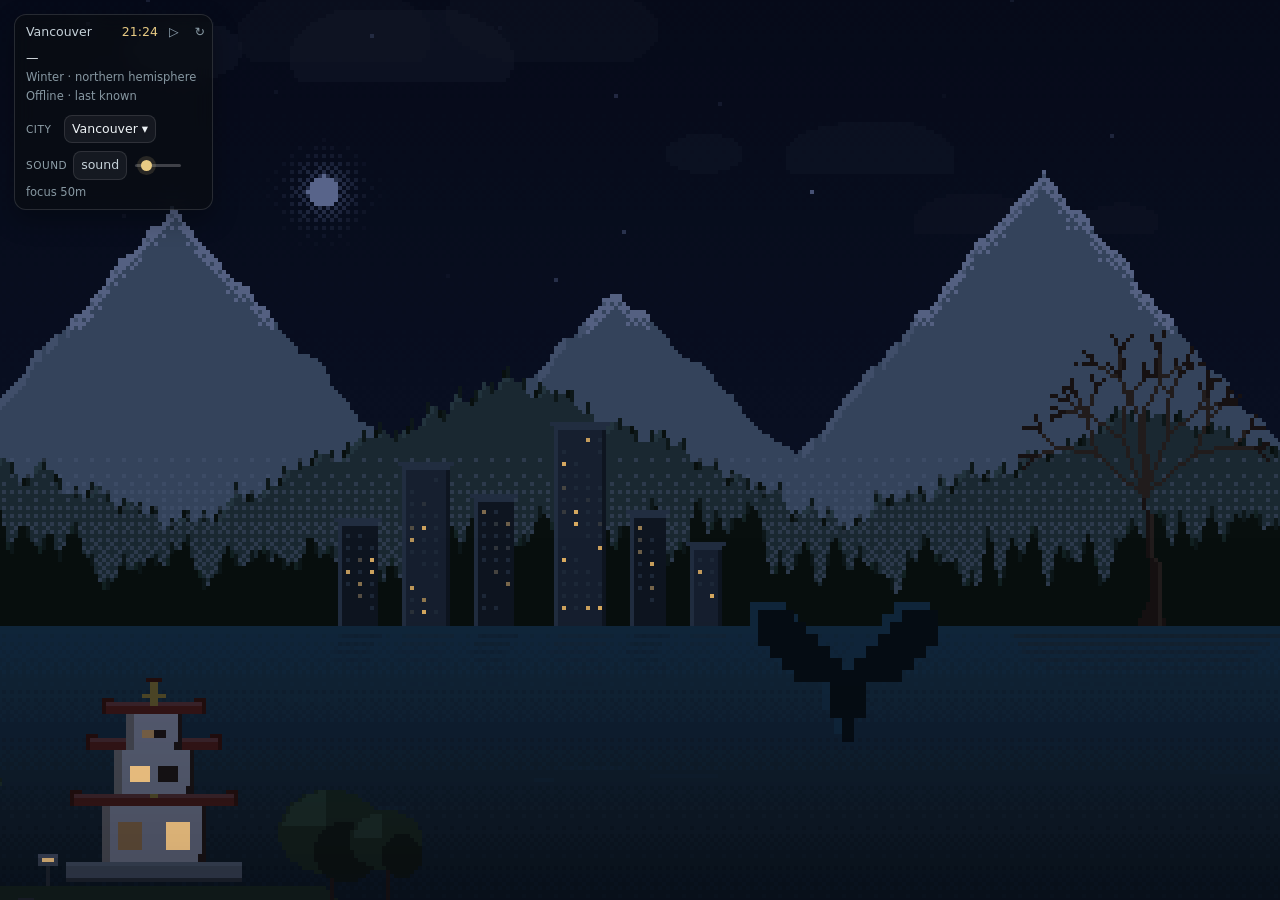
==== commit d0471e96: "Drop the time controls; the scene always follows the city's real local clock" ====
--- a/focus/index.html
+++ b/focus/index.html
@@ -113,10 +113,6 @@
     <div class="row muted" id="infoScene" hidden></div>
     <div class="ctl"><span class="lbl">city</span>
       <button id="cityBtn" aria-haspopup="true" aria-expanded="false" title="Change city">Vancouver &#9662;</button></div>
-    <div class="ctl"><span class="lbl">time</span>
-      <input id="hour" type="range" min="0" max="24" step="0.05" value="17.2" aria-label="Time of day">
-      <button id="cycle" aria-pressed="true" title="Slow day and night cycle">cycle</button>
-      <button id="own" aria-pressed="false" title="Use your own clock instead of the city's">own</button></div>
     <div class="ctl" style="margin-bottom:2px"><span class="lbl">sound</span>
       <button id="snd" aria-pressed="false" title="Ambient sound">sound</button>
       <input id="vol" type="range" min="0" max="1" step="0.01" value="0.18" aria-label="Volume"></div>
@@ -3326,11 +3322,10 @@
   const freshCity = !!fromUrl && fromUrl !== saved;   // ?city= arrived with a different city
 
   state.city = id;
-  if(pr && typeof pr.cycleOn === "boolean") state.cycleOn = pr.cycleOn && !reduceMotion;
-  if(pr && typeof pr.own === "boolean") state.own = pr.own;
+  state.cycleOn = false;                       // there is no fake clock any more
+  state.own = false;
   if(pr && typeof pr.infoOpen === "boolean") infoEl.classList.toggle("closed", !pr.infoOpen);
   if(pr) restoreSession(pr.session);
-  if(pr && Number.isFinite(pr.hour)) state.hour = pr.hour;
   // sound: the level is remembered, and "on" is remembered as an intent that
   // is only honoured on the first gesture (never autoplay)
   if(pr && Number.isFinite(pr.vol)) vol = clamp(pr.vol, 0, 1);
@@ -3341,6 +3336,7 @@
     state.cycleOn = false;
     state.hour = localHour(cityRecord(id).tz);       // start on the requested city's time
   }
+  state.hour = localHour(cityRecord(id).tz);    // the real clock, always
   refreshSeason();
   setWeather("clear");                       // the sky is always the city's real weather
 
@@ -3406,14 +3402,15 @@
 }
 
 /* --------------------------------------------------------------- main loop */
-let lastFrame = 0;
+let lastFrame = 0, hourSyncAt = 0;
 function tick(now){
   const dt = Math.min(0.05, Math.max(0.001, (now - lastFrame) / 1000));
   lastFrame = now;
-  if(state.cycleOn && !reduceMotion){
-    state.hour = (state.hour + dt * (24 / 420)) % 24;      // a full day in seven minutes
-    if(hourInput) hourInput.value = state.hour.toFixed(2);
-    updateClockLabel();
+  // the scene is always the city's real local time: resync once a second
+  if(now - hourSyncAt > 1000){
+    hourSyncAt = now;
+    const real = cityNow();
+    if(real !== state.hour){ state.hour = real; updateClockLabel(); }
   }
   updateWeather(dt);
   drawFrame(now, dt);
@@ -3697,24 +3694,6 @@
     clearTimeout(rzT);
     rzT = setTimeout(measure, 140);
   });
-
-  hourInput.addEventListener("input", () => {
-    state.hour = parseFloat(hourInput.value);
-    state.cycleOn = false;
-    cycleBtn.setAttribute("aria-pressed", "false");
-    updateClockLabel();
-    updateInfo();
-    savePrefsSoon();
-  });
-
-  cycleBtn.addEventListener("click", () => {
-    state.cycleOn = !state.cycleOn;
-    cycleBtn.setAttribute("aria-pressed", String(state.cycleOn));
-    updateInfo();
-    savePrefs();
-  });
-
-  ownBtn.addEventListener("click", () => selectOwn(!state.own));
 
   for(let i = 0; i < cityBtns.length; i++){
     cityBtns[i].addEventListener("click", () => { setCity(cityBtns[i].dataset.city, false); closeCityMenu(); });
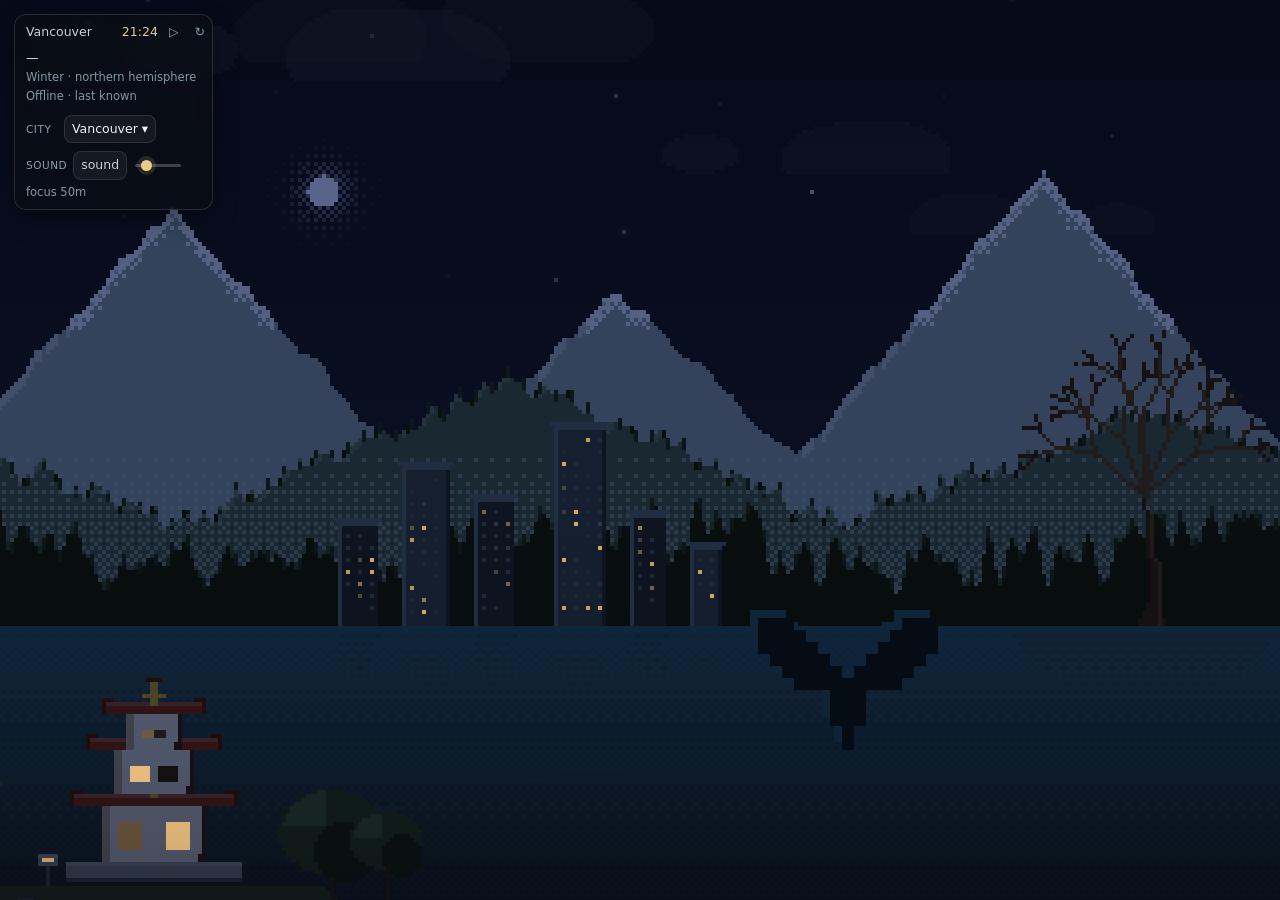
==== commit 221cc299: "Show condition, temperature and season in the collapsed corner card" ====
--- a/focus/index.html
+++ b/focus/index.html
@@ -54,6 +54,10 @@
   #infoClock{font-variant-numeric:tabular-nums;color:#e8cb84}
   #info .chev{font-size:9px;color:#8798a2;transition:transform .18s}
   #info:not(.closed) .chev{transform:rotate(180deg)}
+  #infoSum{display:flex;align-items:baseline;gap:7px;padding:0 11px 8px;color:#cfdae1;font-size:12px}
+  #info:not(.closed) #infoSum{display:none}
+  #infoTempS{color:#e8cb84;font-variant-numeric:tabular-nums}
+  #infoSeasonS{font-size:11px}
   #infoBody{padding:0 11px 9px;display:flex;flex-direction:column;gap:3px}
   #info.closed #infoBody{display:none}
   #infoBody .row{display:flex;gap:6px;align-items:baseline}
@@ -106,6 +110,7 @@
     <button id="infoRefresh" aria-label="Refresh weather" title="Refresh weather now">&#8635;</button>
     <span class="chev" aria-hidden="true">&#9660;</span>
   </div>
+  <div id="infoSum"><span id="infoCondS">—</span><span id="infoTempS"></span><span id="infoSeasonS" class="muted"></span></div>
   <div id="infoBody">
     <div class="row"><span id="infoCond">Clear sky</span><span id="infoTemp"></span></div>
     <div class="row muted" id="infoSeason"></div>
@@ -3062,6 +3067,7 @@
 
 let uiEl, hourInput, clockEl, cycleBtn, ownBtn, cityBtns = [], wxBtns = [], snowBtn = null;
 let infoEl, infoHead, infoPlace, infoClock, infoRefresh, infoCond, infoTemp, infoMeta, infoSceneEl, infoSeasonEl;
+let infoCondS = null, infoTempS = null, infoSeasonS = null;
 let gardenLink = null, dprNow = 1;
 
 let fetchState = "idle", lastFetchAt = 0, placeCode = null, placeTemp = null;
@@ -3151,15 +3157,17 @@
     infoSeasonEl.textContent = s.charAt(0).toUpperCase() + s.slice(1) + " · " +
       (hemisphereOf(c.lat) === "south" ? "southern" : "northern") + " hemisphere";
   }
-  if(!state.own){
-    infoCond.textContent = !state.wxAuto ? condLabel(wxToCode(state.wx))
+  const condText = !state.own
+    ? (!state.wxAuto ? condLabel(wxToCode(state.wx))
       : fetchState === "loading" ? "Loading…"
-      : placeCode === null ? "—" : condLabel(placeCode);
-    infoTemp.textContent = placeTemp === null ? "" : Math.round(placeTemp) + "°C";
-  } else {
-    infoCond.textContent = condLabel(wxToCode(state.wx));
-    infoTemp.textContent = "";
-  }
+      : placeCode === null ? "—" : condLabel(placeCode))
+    : condLabel(wxToCode(state.wx));
+  const tempText = (state.own || placeTemp === null) ? "" : Math.round(placeTemp) + "°C";
+  infoCond.textContent = condText;
+  infoTemp.textContent = tempText;
+  if(infoCondS) infoCondS.textContent = condText;
+  if(infoTempS) infoTempS.textContent = tempText;
+  if(infoSeasonS) infoSeasonS.textContent = state.season.charAt(0).toUpperCase() + state.season.slice(1);
 
   const age = lastFetchAt ? Math.round((Date.now() - lastFetchAt) / 60000) : null;
   infoMeta.textContent = (state.own || !state.wxAuto) ? "Weather set by hand"
@@ -3678,6 +3686,9 @@
   infoRefresh = document.getElementById("infoRefresh");
   infoCond = document.getElementById("infoCond");
   infoTemp = document.getElementById("infoTemp");
+  infoCondS = document.getElementById("infoCondS");
+  infoTempS = document.getElementById("infoTempS");
+  infoSeasonS = document.getElementById("infoSeasonS");
   infoMeta = document.getElementById("infoMeta");
   infoSceneEl = document.getElementById("infoScene");
   infoSeasonEl = document.getElementById("infoSeason");
